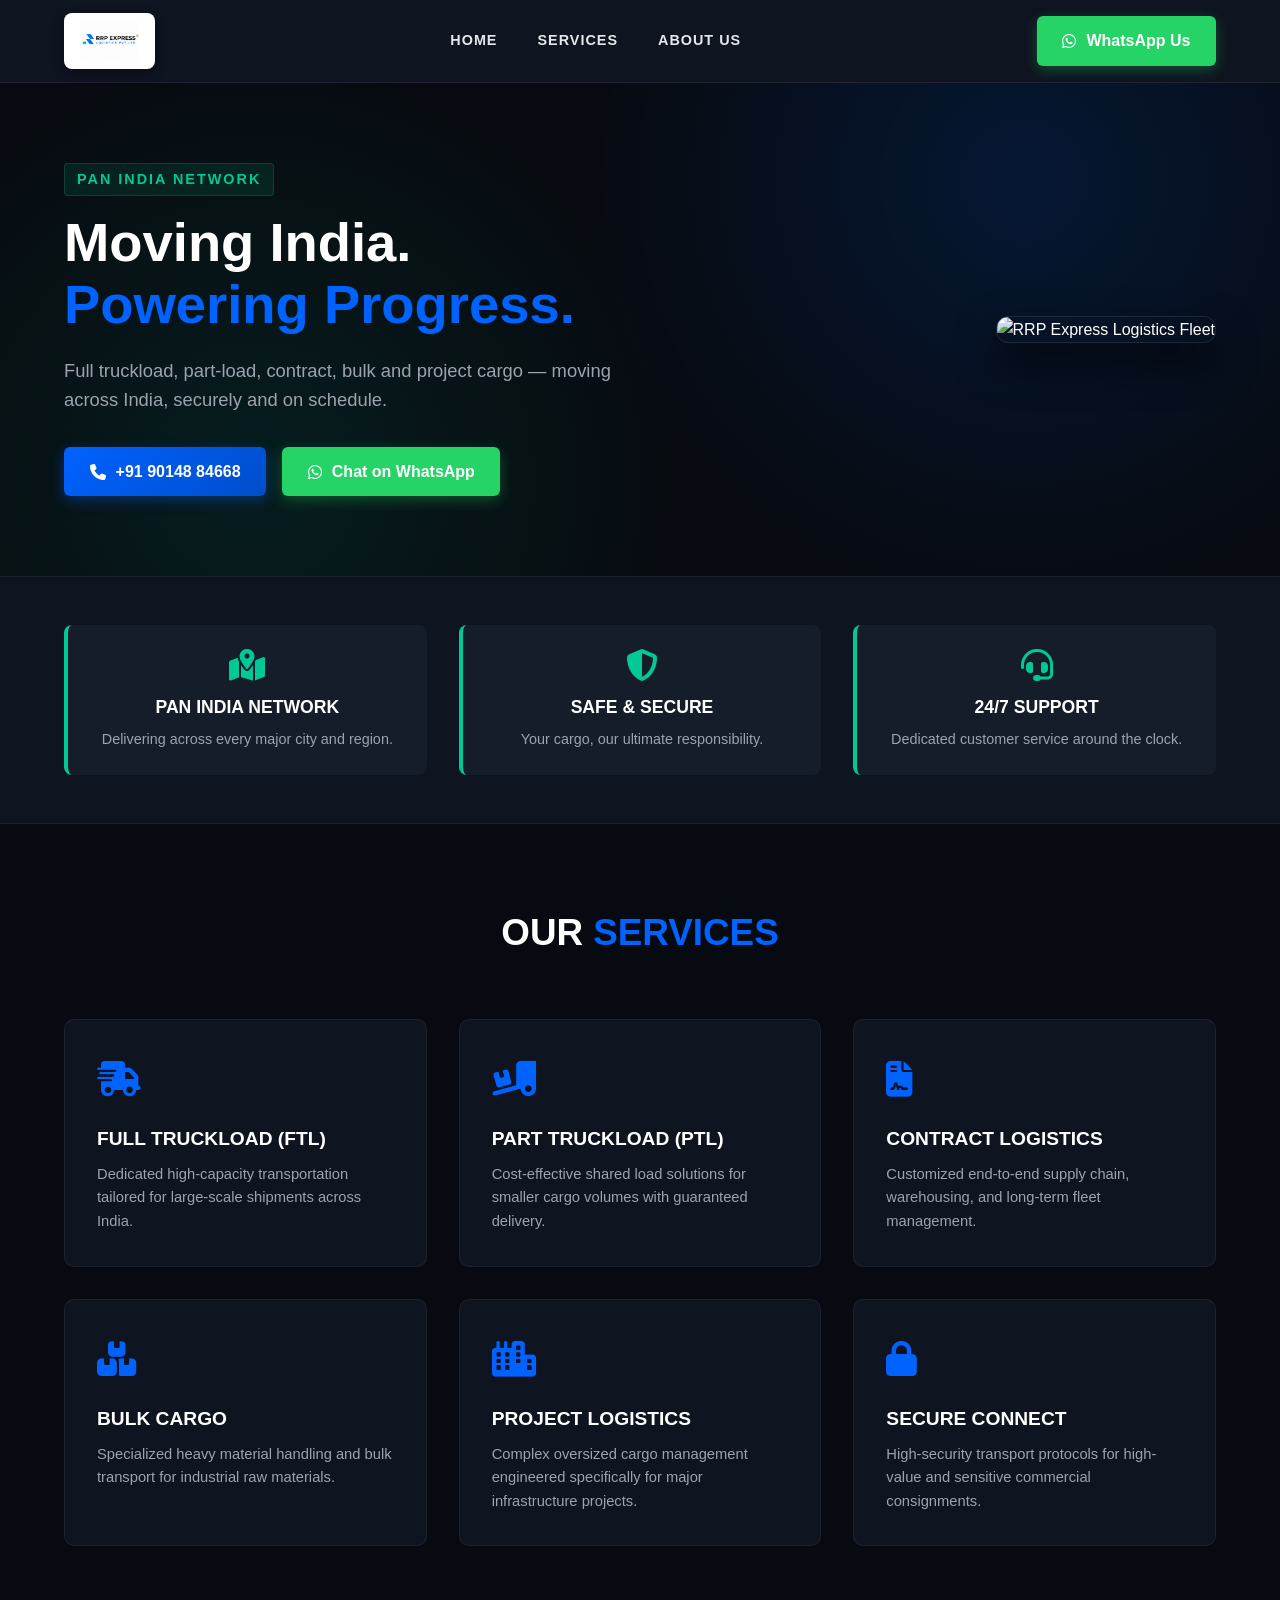
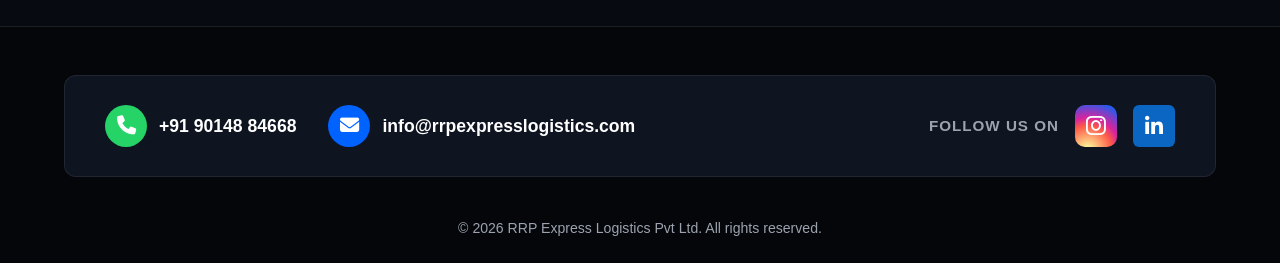
==== index.html @ 71b14141 "Update index.html" ====
<!DOCTYPE html>
<html lang="en">
<head>
    <meta charset="UTF-8">
    <meta name="viewport" content="width=device-width, initial-scale=1.0">
    <title>RRP Express Logistics Pvt Ltd | Moving India. Powering Progress.</title>
    <link rel="stylesheet" href="https://cdnjs.cloudflare.com/ajax/libs/font-awesome/6.4.0/css/all.min.css">
    <style>
        /* Premium Logo & Brand Colors */
        :root {
            --brand-blue: #0062FF;
            --brand-cyan: #00C896;
            --brand-green: #25D366;
            --bg-dark: #070A10;
            --bg-surface: #0E1420;
            --bg-card: #151D2A;
            --text-light: #FFFFFF;
            --text-muted: #9CA3AF;
            --font-main: 'Segoe UI', Roboto, Helvetica, Arial, sans-serif;
        }

        * {
            margin: 0;
            padding: 0;
            box-sizing: border-box;
        }

        body {
            font-family: var(--font-main);
            background-color: var(--bg-dark);
            color: var(--text-light);
            line-height: 1.6;
        }

        a {
            text-decoration: none;
            color: inherit;
        }

        /* Header Navigation */
        header {
            background-color: var(--bg-surface);
            border-bottom: 1px solid rgba(255, 255, 255, 0.08);
            padding: 0.8rem 5%;
            position: sticky;
            top: 0;
            z-index: 1000;
            display: flex;
            justify-content: space-between;
            align-items: center;
        }

        /* Seamless Badge Container for Logo */
        .logo-badge {
            background: #FFFFFF;
            padding: 6px 16px;
            border-radius: 8px;
            display: flex;
            align-items: center;
            box-shadow: 0 4px 12px rgba(0, 0, 0, 0.3);
        }

        .logo-badge img {
            height: 44px;
            width: auto;
            object-fit: contain;
            display: block;
        }

        .nav-links {
            display: flex;
            gap: 2.5rem;
        }

        .nav-links a {
            font-weight: 700;
            text-transform: uppercase;
            letter-spacing: 1px;
            font-size: 0.9rem;
            color: #E5E7EB;
            transition: color 0.3s;
        }

        .nav-links a:hover {
            color: var(--brand-cyan);
        }

        /* Hero Section */
        .hero {
            padding: 5rem 5%;
            display: flex;
            align-items: center;
            justify-content: space-between;
            background: radial-gradient(circle at 80% 20%, rgba(0, 98, 255, 0.15), transparent 40%),
                        radial-gradient(circle at 20% 80%, rgba(0, 200, 150, 0.1), transparent 40%),
                        var(--bg-dark);
        }

        .hero-content {
            max-width: 560px;
        }

        .tagline {
            color: var(--brand-cyan);
            font-weight: 800;
            letter-spacing: 2px;
            text-transform: uppercase;
            font-size: 0.9rem;
            margin-bottom: 1rem;
            display: inline-block;
            background: rgba(0, 200, 150, 0.1);
            padding: 4px 12px;
            border-radius: 4px;
            border: 1px solid rgba(0, 200, 150, 0.2);
        }

        .hero-content h1 {
            font-size: 3.4rem;
            line-height: 1.15;
            margin-bottom: 1.2rem;
            font-weight: 800;
        }

        .hero-content h1 span {
            color: var(--brand-blue);
        }

        .hero-content p {
            color: var(--text-muted);
            font-size: 1.15rem;
            margin-bottom: 2rem;
        }

        .hero-cta-group {
            display: flex;
            gap: 1rem;
            flex-wrap: wrap;
        }

        /* Buttons */
        .btn-call {
            background: linear-gradient(135deg, var(--brand-blue), #004ECB);
            color: #FFFFFF;
            padding: 0.75rem 1.6rem;
            border-radius: 6px;
            font-weight: 700;
            display: inline-flex;
            align-items: center;
            gap: 10px;
            transition: all 0.3s ease;
            box-shadow: 0 4px 14px rgba(0, 98, 255, 0.35);
        }

        .btn-call:hover {
            transform: translateY(-2px);
            box-shadow: 0 6px 20px rgba(0, 98, 255, 0.5);
        }

        .btn-whatsapp {
            background: #25D366;
            color: #FFFFFF;
            padding: 0.75rem 1.6rem;
            border-radius: 6px;
            font-weight: 700;
            display: inline-flex;
            align-items: center;
            gap: 10px;
            transition: all 0.3s ease;
            box-shadow: 0 4px 14px rgba(37, 211, 102, 0.3);
        }

        .btn-whatsapp:hover {
            background: #1DA851;
            transform: translateY(-2px);
        }

        .hero-image {
            max-width: 48%;
            height: auto;
            border-radius: 12px;
            box-shadow: 0 20px 40px rgba(0, 0, 0, 0.7);
            border: 1px solid rgba(255, 255, 255, 0.1);
        }

        /* Features Banner */
        .features {
            padding: 3rem 5%;
            background-color: var(--bg-surface);
            display: grid;
            grid-template-columns: repeat(auto-fit, minmax(240px, 1fr));
            gap: 2rem;
            border-top: 1px solid rgba(255, 255, 255, 0.05);
            border-bottom: 1px solid rgba(255, 255, 255, 0.05);
        }

        .feature-item {
            text-align: center;
            padding: 1.5rem;
            background: var(--bg-card);
            border-radius: 8px;
            border-left: 4px solid var(--brand-cyan);
        }

        .feature-item i {
            font-size: 2rem;
            color: var(--brand-cyan);
            margin-bottom: 0.75rem;
        }

        .feature-item h4 {
            color: #FFFFFF;
            font-size: 1.1rem;
            margin-bottom: 0.4rem;
        }

        .feature-item p {
            color: var(--text-muted);
            font-size: 0.9rem;
        }

        /* Services Grid */
        .services {
            padding: 5rem 5%;
            background-color: var(--bg-dark);
        }

        .section-header {
            text-align: center;
            margin-bottom: 3.5rem;
        }

        .section-header h2 {
            font-size: 2.3rem;
            color: #FFFFFF;
            text-transform: uppercase;
        }

        .section-header h2 span {
            color: var(--brand-blue);
        }

        .services-grid {
            display: grid;
            grid-template-columns: repeat(auto-fit, minmax(280px, 1fr));
            gap: 2rem;
        }

        .service-card {
            background-color: var(--bg-surface);
            padding: 2rem;
            border-radius: 10px;
            border: 1px solid rgba(255, 255, 255, 0.06);
            transition: all 0.3s ease;
        }

        .service-card:hover {
            transform: translateY(-5px);
            border-color: var(--brand-blue);
            box-shadow: 0 10px 25px rgba(0, 0, 0, 0.5);
        }

        .service-icon {
            font-size: 2.2rem;
            color: var(--brand-blue);
            margin-bottom: 1rem;
        }

        .service-card h3 {
            font-size: 1.2rem;
            margin-bottom: 0.5rem;
            color: #FFFFFF;
        }

        .service-card p {
            color: var(--text-muted);
            font-size: 0.92rem;
        }

        /* Real Brand Color Contacts & Footer Bar */
        footer {
            background-color: #04060A;
            padding: 3rem 5% 1.5rem;
            border-top: 1px solid rgba(255, 255, 255, 0.1);
        }

        .footer-banner {
            display: flex;
            justify-content: space-between;
            align-items: center;
            flex-wrap: wrap;
            gap: 2rem;
            background: var(--bg-surface);
            padding: 1.8rem 2.5rem;
            border-radius: 12px;
            border: 1px solid rgba(255, 255, 255, 0.08);
            margin-bottom: 2.5rem;
        }

        .contact-group {
            display: flex;
            align-items: center;
            gap: 2rem;
            flex-wrap: wrap;
        }

        .contact-item {
            display: flex;
            align-items: center;
            gap: 12px;
            font-size: 1.1rem;
            font-weight: 600;
        }

        /* Real Icon Styles */
        .icon-circle-phone {
            width: 42px;
            height: 42px;
            border-radius: 50%;
            background: #25D366;
            color: #FFFFFF;
            display: flex;
            align-items: center;
            justify-content: center;
            font-size: 1.2rem;
        }

        .icon-circle-mail {
            width: 42px;
            height: 42px;
            border-radius: 50%;
            background: #0062FF;
            color: #FFFFFF;
            display: flex;
            align-items: center;
            justify-content: center;
            font-size: 1.2rem;
        }

        .social-group {
            display: flex;
            align-items: center;
            gap: 1rem;
        }

        .social-label {
            font-size: 0.95rem;
            font-weight: 800;
            letter-spacing: 1px;
            color: var(--text-muted);
            text-transform: uppercase;
        }

        /* Authentic Real Brand Icons */
        .icon-insta {
            width: 42px;
            height: 42px;
            border-radius: 10px;
            background: radial-gradient(circle at 30% 107%, #fdf497 0%, #fdf497 5%, #fd5949 45%, #d6249f 60%, #285AEB 90%);
            color: #FFFFFF;
            display: flex;
            align-items: center;
            justify-content: center;
            font-size: 1.4rem;
            transition: transform 0.3s;
        }

        .icon-linkedin {
            width: 42px;
            height: 42px;
            border-radius: 6px;
            background: #0A66C2;
            color: #FFFFFF;
            display: flex;
            align-items: center;
            justify-content: center;
            font-size: 1.3rem;
            transition: transform 0.3s;
        }

        .icon-insta:hover, .icon-linkedin:hover {
            transform: translateY(-3px);
        }

        .copyright {
            text-align: center;
            color: var(--text-muted);
            font-size: 0.88rem;
        }

        /* Mobile Layout */
        @media (max-width: 850px) {
            .hero {
                flex-direction: column;
                text-align: center;
            }
            .hero-image {
                max-width: 100%;
                margin-top: 2.5rem;
            }
            .hero-cta-group {
                justify-content: center;
            }
            .footer-banner {
                flex-direction: column;
                text-align: center;
                gap: 1.5rem;
            }
            .contact-group {
                flex-direction: column;
                gap: 1rem;
            }
            .nav-links {
                display: none;
            }
        }
    </style>
</head>
<body>

    <header>
        <a href="#" class="logo-badge">
            <img src="rrpexpresslogo.jpeg" alt="RRP Express Logistics Pvt Ltd">
        </a>
        <nav class="nav-links">
            <a href="#home">Home</a>
            <a href="#services">Services</a>
            <a href="#about">About Us</a>
        </nav>
        <a href="https://wa.me/919014884668" target="_blank" class="btn-whatsapp">
            <i class="fa-brands fa-whatsapp"></i> WhatsApp Us
        </a>
    </header>

    <section id="home" class="hero">
        <div class="hero-content">
            <span class="tagline">PAN INDIA NETWORK</span>
            <h1>Moving India.<br><span>Powering Progress.</span></h1>
            <p>Full truckload, part-load, contract, bulk and project cargo — moving across India, securely and on schedule.</p>
            <div class="hero-cta-group">
                <a href="tel:+919014884668" class="btn-call"><i class="fa-solid fa-phone"></i> +91 90148 84668</a>
                <a href="https://wa.me/919014884668" target="_blank" class="btn-whatsapp"><i class="fa-brands fa-whatsapp"></i> Chat on WhatsApp</a>
            </div>
        </div>
        <img src="https://images.unsplash.com/photo-1519003722824-194d4455a60c?ixlib=rb-4.0.3&auto=format&fit=crop&w=800&q=80" alt="RRP Express Logistics Fleet" class="hero-image">
    </section>

    <section class="features">
        <div class="feature-item">
            <i class="fa-solid fa-map-location-dot"></i>
            <h4>PAN INDIA NETWORK</h4>
            <p>Delivering across every major city and region.</p>
        </div>
        <div class="feature-item">
            <i class="fa-solid fa-shield-halved"></i>
            <h4>SAFE & SECURE</h4>
            <p>Your cargo, our ultimate responsibility.</p>
        </div>
        <div class="feature-item">
            <i class="fa-solid fa-headset"></i>
            <h4>24/7 SUPPORT</h4>
            <p>Dedicated customer service around the clock.</p>
        </div>
    </section>

    <section id="services" class="services">
        <div class="section-header">
            <h2>Our <span>Services</span></h2>
        </div>
        <div class="services-grid">
            <div class="service-card">
                <div class="service-icon"><i class="fa-solid fa-truck-fast"></i></div>
                <h3>FULL TRUCKLOAD (FTL)</h3>
                <p>Dedicated high-capacity transportation tailored for large-scale shipments across India.</p>
            </div>
            <div class="service-card">
                <div class="service-icon"><i class="fa-solid fa-truck-ramp-box"></i></div>
                <h3>PART TRUCKLOAD (PTL)</h3>
                <p>Cost-effective shared load solutions for smaller cargo volumes with guaranteed delivery.</p>
            </div>
            <div class="service-card">
                <div class="service-icon"><i class="fa-solid fa-file-contract"></i></div>
                <h3>CONTRACT LOGISTICS</h3>
                <p>Customized end-to-end supply chain, warehousing, and long-term fleet management.</p>
            </div>
            <div class="service-card">
                <div class="service-icon"><i class="fa-solid fa-boxes-stacked"></i></div>
                <h3>BULK CARGO</h3>
                <p>Specialized heavy material handling and bulk transport for industrial raw materials.</p>
            </div>
            <div class="service-card">
                <div class="service-icon"><i class="fa-solid fa-city"></i></div>
                <h3>PROJECT LOGISTICS</h3>
                <p>Complex oversized cargo management engineered specifically for major infrastructure projects.</p>
            </div>
            <div class="service-card">
                <div class="service-icon"><i class="fa-solid fa-lock"></i></div>
                <h3>SECURE CONNECT</h3>
                <p>High-security transport protocols for high-value and sensitive commercial consignments.</p>
            </div>
        </div>
    </section>

    <footer>
        <div class="footer-banner">
            <div class="contact-group">
                <a href="tel:+919014884668" class="contact-item">
                    <div class="icon-circle-phone"><i class="fa-solid fa-phone"></i></div>
                    <span>+91 90148 84668</span>
                </a>
                <a href="mailto:info@rrpexpresslogistics.com" class="contact-item">
                    <div class="icon-circle-mail"><i class="fa-solid fa-envelope"></i></div>
                    <span>info@rrpexpresslogistics.com</span>
                </a>
            </div>

            <div class="social-group">
                <span class="social-label">Follow Us On</span>
                <a href="#" target="_blank" class="icon-insta" title="Instagram">
                    <i class="fa-brands fa-instagram"></i>
                </a>
                <a href="#" target="_blank" class="icon-linkedin" title="LinkedIn">
                    <i class="fa-brands fa-linkedin-in"></i>
                </a>
            </div>
        </div>

        <p class="copyright">© 2026 RRP Express Logistics Pvt Ltd. All rights reserved.</p>
    </footer>

</body>
</html>
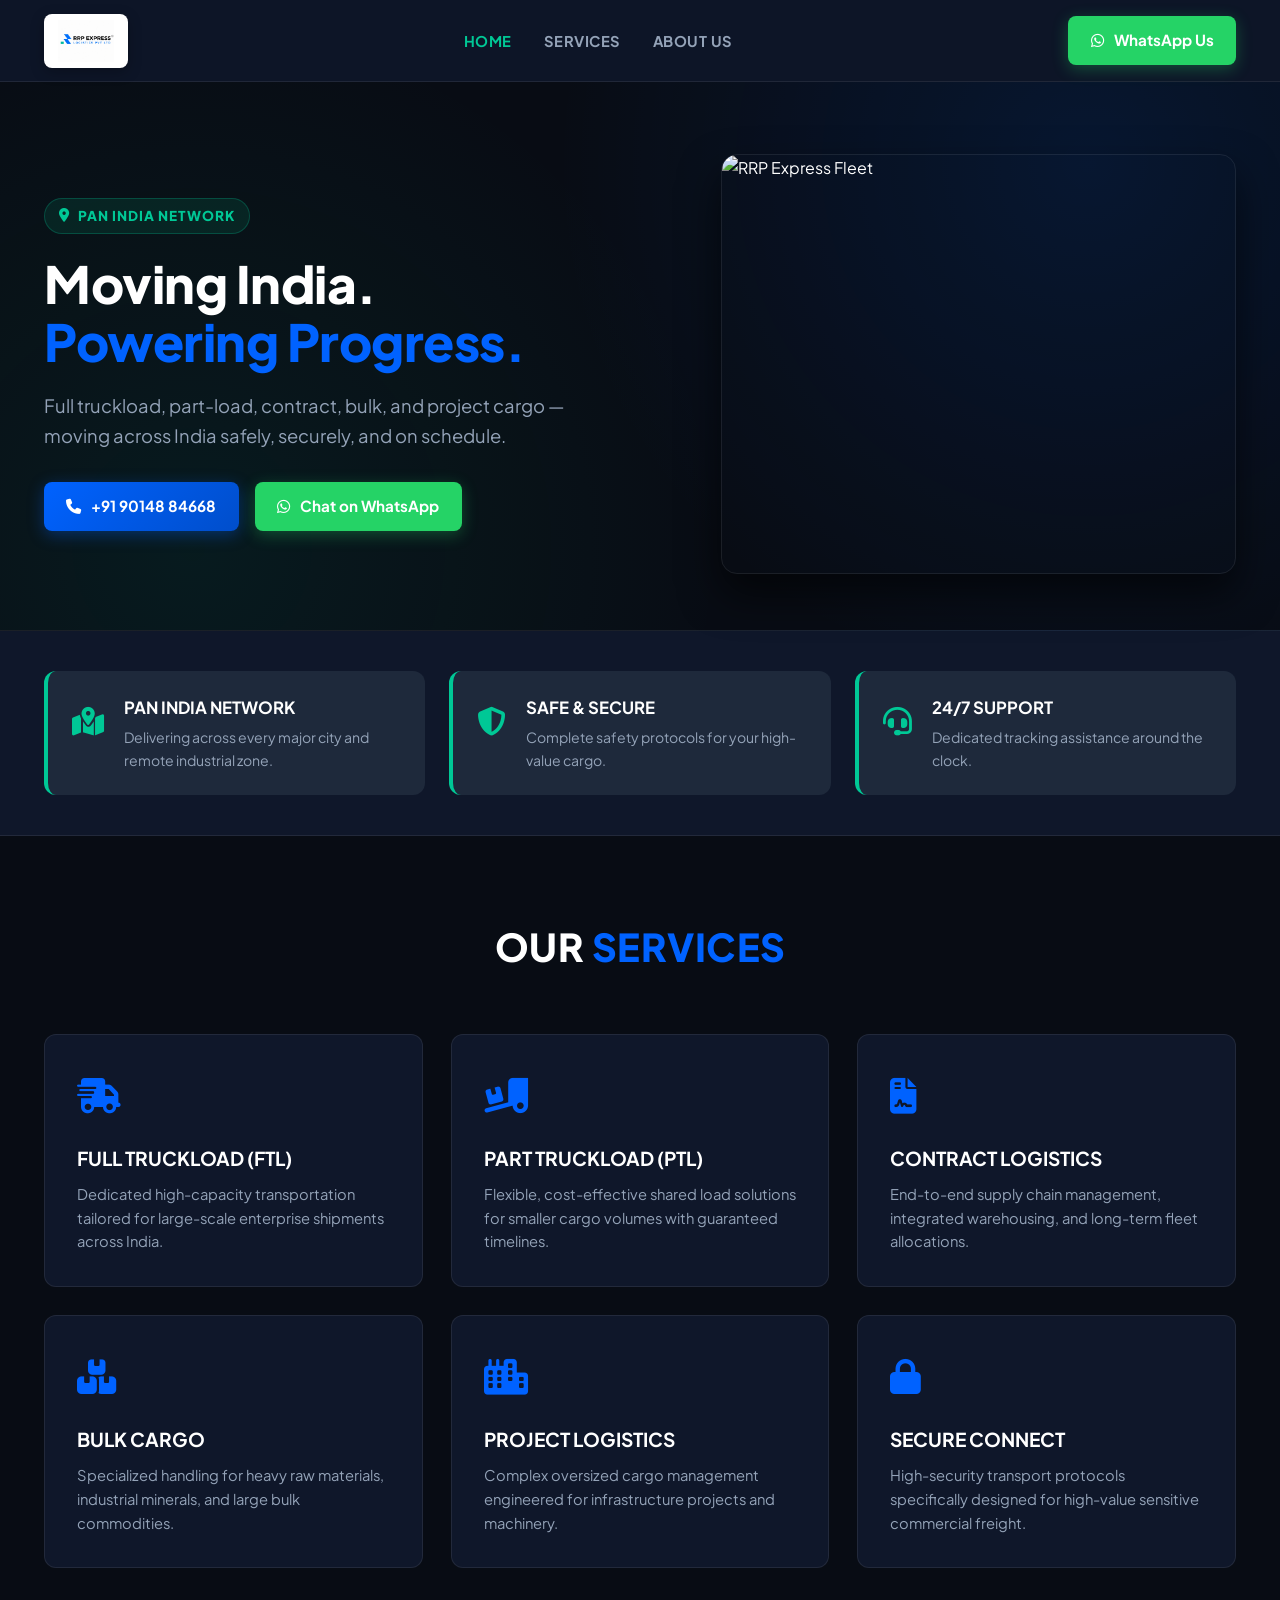
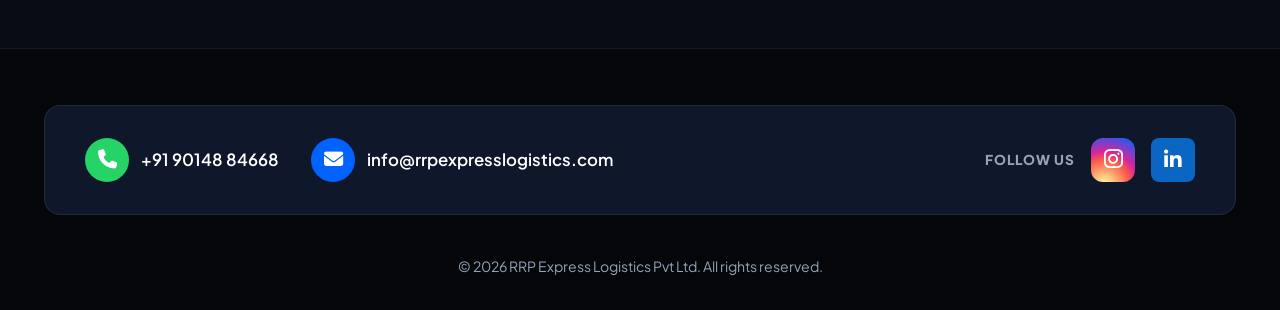
==== commit 0d387211: "Update index.html" ====
--- a/index.html
+++ b/index.html
@@ -3,33 +3,56 @@
 <head>
     <meta charset="UTF-8">
     <meta name="viewport" content="width=device-width, initial-scale=1.0">
-    <title>RRP Express Logistics Pvt Ltd | Moving India. Powering Progress.</title>
+    <title>RRP Express Logistics Pvt Ltd | Pan India Logistics</title>
+
+    <link rel="preconnect" href="https://fonts.googleapis.com">
+    <link rel="preconnect" href="https://fonts.gstatic.com" crossorigin>
+    <link href="https://fonts.googleapis.com/css2?family=Plus+Jakarta+Sans:wght@400;500;600;700;800&display=swap" rel="stylesheet">
     <link rel="stylesheet" href="https://cdnjs.cloudflare.com/ajax/libs/font-awesome/6.4.0/css/all.min.css">
+
     <style>
-        /* Premium Logo & Brand Colors */
+        /* Color Palette & CSS Variables */
         :root {
             --brand-blue: #0062FF;
+            --brand-blue-dark: #004ECB;
             --brand-cyan: #00C896;
             --brand-green: #25D366;
-            --bg-dark: #070A10;
-            --bg-surface: #0E1420;
-            --bg-card: #151D2A;
-            --text-light: #FFFFFF;
-            --text-muted: #9CA3AF;
-            --font-main: 'Segoe UI', Roboto, Helvetica, Arial, sans-serif;
-        }
-
-        * {
+            
+            --bg-dark: #080C14;
+            --bg-surface: #0F172A;
+            --bg-card: #1E293B;
+            --bg-card-hover: #26354A;
+            
+            --text-main: #FFFFFF;
+            --text-muted: #94A3B8;
+            --text-dark: #0F172A;
+            
+            --border-color: rgba(255, 255, 255, 0.08);
+            --max-width: 1240px;
+            --radius-sm: 8px;
+            --radius-md: 12px;
+            --radius-lg: 16px;
+            --transition: all 0.25s ease-in-out;
+        }
+
+        /* Reset & Global Box Model */
+        *, *::before, *::after {
             margin: 0;
             padding: 0;
             box-sizing: border-box;
         }
 
+        html {
+            scroll-behavior: smooth;
+        }
+
         body {
-            font-family: var(--font-main);
+            font-family: 'Plus Jakarta Sans', -apple-system, BlinkMacSystemFont, Segoe UI, Roboto, sans-serif;
             background-color: var(--bg-dark);
-            color: var(--text-light);
+            color: var(--text-main);
             line-height: 1.6;
+            overflow-x: hidden;
+            -webkit-font-smoothing: antialiased;
         }
 
         a {
@@ -37,202 +60,266 @@
             color: inherit;
         }
 
+        img {
+            max-width: 100%;
+            height: auto;
+            display: block;
+        }
+
+        .container {
+            width: 100%;
+            max-width: var(--max-width);
+            margin: 0 auto;
+            padding: 0 1.5rem;
+        }
+
         /* Header Navigation */
-        header {
-            background-color: var(--bg-surface);
-            border-bottom: 1px solid rgba(255, 255, 255, 0.08);
-            padding: 0.8rem 5%;
+        .site-header {
             position: sticky;
             top: 0;
             z-index: 1000;
-            display: flex;
+            background-color: rgba(15, 23, 42, 0.92);
+            backdrop-filter: blur(12px);
+            -webkit-backdrop-filter: blur(12px);
+            border-bottom: 1px solid var(--border-color);
+            padding: 0.85rem 0;
+        }
+
+        .header-inner {
+            display: flex;
+            align-items: center;
             justify-content: space-between;
-            align-items: center;
-        }
-
-        /* Seamless Badge Container for Logo */
+            gap: 1.5rem;
+        }
+
+        /* Logo Badge Alignment */
         .logo-badge {
             background: #FFFFFF;
-            padding: 6px 16px;
-            border-radius: 8px;
-            display: flex;
-            align-items: center;
-            box-shadow: 0 4px 12px rgba(0, 0, 0, 0.3);
+            padding: 6px 14px;
+            border-radius: var(--radius-sm);
+            display: inline-flex;
+            align-items: center;
+            box-shadow: 0 4px 14px rgba(0, 0, 0, 0.25);
+            transition: var(--transition);
         }
 
         .logo-badge img {
-            height: 44px;
+            height: 42px;
             width: auto;
             object-fit: contain;
-            display: block;
-        }
-
-        .nav-links {
-            display: flex;
-            gap: 2.5rem;
-        }
-
-        .nav-links a {
+        }
+
+        /* Desktop Menu */
+        .nav-menu {
+            display: flex;
+            align-items: center;
+            gap: 2rem;
+            list-style: none;
+        }
+
+        .nav-link {
+            font-size: 0.92rem;
             font-weight: 700;
             text-transform: uppercase;
-            letter-spacing: 1px;
-            font-size: 0.9rem;
-            color: #E5E7EB;
-            transition: color 0.3s;
-        }
-
-        .nav-links a:hover {
+            letter-spacing: 0.5px;
+            color: var(--text-muted);
+            transition: var(--transition);
+        }
+
+        .nav-link:hover, .nav-link.active {
             color: var(--brand-cyan);
         }
 
-        /* Hero Section */
-        .hero {
-            padding: 5rem 5%;
-            display: flex;
-            align-items: center;
-            justify-content: space-between;
-            background: radial-gradient(circle at 80% 20%, rgba(0, 98, 255, 0.15), transparent 40%),
-                        radial-gradient(circle at 20% 80%, rgba(0, 200, 150, 0.1), transparent 40%),
-                        var(--bg-dark);
-        }
-
-        .hero-content {
-            max-width: 560px;
-        }
-
-        .tagline {
-            color: var(--brand-cyan);
-            font-weight: 800;
-            letter-spacing: 2px;
-            text-transform: uppercase;
-            font-size: 0.9rem;
-            margin-bottom: 1rem;
-            display: inline-block;
-            background: rgba(0, 200, 150, 0.1);
-            padding: 4px 12px;
-            border-radius: 4px;
-            border: 1px solid rgba(0, 200, 150, 0.2);
-        }
-
-        .hero-content h1 {
-            font-size: 3.4rem;
-            line-height: 1.15;
-            margin-bottom: 1.2rem;
-            font-weight: 800;
-        }
-
-        .hero-content h1 span {
-            color: var(--brand-blue);
-        }
-
-        .hero-content p {
-            color: var(--text-muted);
-            font-size: 1.15rem;
-            margin-bottom: 2rem;
-        }
-
-        .hero-cta-group {
-            display: flex;
+        .header-actions {
+            display: flex;
+            align-items: center;
             gap: 1rem;
-            flex-wrap: wrap;
-        }
-
-        /* Buttons */
+        }
+
+        /* Responsive Mobile Toggle Button */
+        .menu-toggle {
+            display: none;
+            background: transparent;
+            border: none;
+            color: var(--text-main);
+            font-size: 1.5rem;
+            cursor: pointer;
+            padding: 0.25rem;
+        }
+
+        /* Buttons Style */
+        .btn {
+            display: inline-flex;
+            align-items: center;
+            justify-content: center;
+            gap: 10px;
+            padding: 0.75rem 1.4rem;
+            font-size: 0.95rem;
+            font-weight: 700;
+            border-radius: var(--radius-sm);
+            transition: var(--transition);
+            cursor: pointer;
+            white-space: nowrap;
+        }
+
         .btn-call {
-            background: linear-gradient(135deg, var(--brand-blue), #004ECB);
+            background: linear-gradient(135deg, var(--brand-blue), var(--brand-blue-dark));
             color: #FFFFFF;
-            padding: 0.75rem 1.6rem;
-            border-radius: 6px;
-            font-weight: 700;
-            display: inline-flex;
-            align-items: center;
-            gap: 10px;
-            transition: all 0.3s ease;
-            box-shadow: 0 4px 14px rgba(0, 98, 255, 0.35);
+            box-shadow: 0 4px 16px rgba(0, 98, 255, 0.35);
         }
 
         .btn-call:hover {
             transform: translateY(-2px);
-            box-shadow: 0 6px 20px rgba(0, 98, 255, 0.5);
+            box-shadow: 0 6px 22px rgba(0, 98, 255, 0.5);
         }
 
         .btn-whatsapp {
-            background: #25D366;
+            background: var(--brand-green);
             color: #FFFFFF;
-            padding: 0.75rem 1.6rem;
-            border-radius: 6px;
-            font-weight: 700;
-            display: inline-flex;
-            align-items: center;
-            gap: 10px;
-            transition: all 0.3s ease;
-            box-shadow: 0 4px 14px rgba(37, 211, 102, 0.3);
+            box-shadow: 0 4px 16px rgba(37, 211, 102, 0.3);
         }
 
         .btn-whatsapp:hover {
             background: #1DA851;
             transform: translateY(-2px);
-        }
-
-        .hero-image {
-            max-width: 48%;
-            height: auto;
-            border-radius: 12px;
-            box-shadow: 0 20px 40px rgba(0, 0, 0, 0.7);
-            border: 1px solid rgba(255, 255, 255, 0.1);
-        }
-
-        /* Features Banner */
+            box-shadow: 0 6px 22px rgba(37, 211, 102, 0.45);
+        }
+
+        /* Hero Section */
+        .hero {
+            padding: 4.5rem 0 3.5rem;
+            background: radial-gradient(circle at 85% 15%, rgba(0, 98, 255, 0.12), transparent 45%),
+                        radial-gradient(circle at 15% 85%, rgba(0, 200, 150, 0.08), transparent 45%),
+                        var(--bg-dark);
+            border-bottom: 1px solid var(--border-color);
+        }
+
+        .hero-grid {
+            display: grid;
+            grid-template-columns: 1.1fr 0.9fr;
+            gap: 3rem;
+            align-items: center;
+        }
+
+        .hero-tagline {
+            display: inline-flex;
+            align-items: center;
+            gap: 8px;
+            color: var(--brand-cyan);
+            background: rgba(0, 200, 150, 0.1);
+            border: 1px solid rgba(0, 200, 150, 0.25);
+            padding: 6px 14px;
+            border-radius: 50px;
+            font-size: 0.85rem;
+            font-weight: 800;
+            letter-spacing: 1px;
+            text-transform: uppercase;
+            margin-bottom: 1.25rem;
+        }
+
+        .hero-title {
+            font-size: clamp(2.2rem, 4vw, 3.5rem);
+            font-weight: 800;
+            line-height: 1.15;
+            margin-bottom: 1.25rem;
+            letter-spacing: -0.5px;
+        }
+
+        .hero-title span {
+            color: var(--brand-blue);
+        }
+
+        .hero-description {
+            font-size: clamp(1rem, 1.8vw, 1.15rem);
+            color: var(--text-muted);
+            margin-bottom: 2rem;
+            max-width: 540px;
+        }
+
+        .hero-cta {
+            display: flex;
+            align-items: center;
+            gap: 1rem;
+            flex-wrap: wrap;
+        }
+
+        .hero-image-wrapper {
+            position: relative;
+        }
+
+        .hero-image-wrapper img {
+            width: 100%;
+            height: 420px;
+            object-fit: cover;
+            border-radius: var(--radius-lg);
+            border: 1px solid var(--border-color);
+            box-shadow: 0 20px 40px rgba(0, 0, 0, 0.6);
+        }
+
+        /* Key Features Bar */
         .features {
-            padding: 3rem 5%;
+            padding: 2.5rem 0;
             background-color: var(--bg-surface);
+            border-bottom: 1px solid var(--border-color);
+        }
+
+        .features-grid {
             display: grid;
-            grid-template-columns: repeat(auto-fit, minmax(240px, 1fr));
-            gap: 2rem;
-            border-top: 1px solid rgba(255, 255, 255, 0.05);
-            border-bottom: 1px solid rgba(255, 255, 255, 0.05);
-        }
-
-        .feature-item {
-            text-align: center;
+            grid-template-columns: repeat(3, 1fr);
+            gap: 1.5rem;
+        }
+
+        .feature-card {
+            background-color: var(--bg-card);
             padding: 1.5rem;
-            background: var(--bg-card);
-            border-radius: 8px;
+            border-radius: var(--radius-md);
             border-left: 4px solid var(--brand-cyan);
-        }
-
-        .feature-item i {
-            font-size: 2rem;
+            display: flex;
+            align-items: flex-start;
+            gap: 1.25rem;
+            transition: var(--transition);
+        }
+
+        .feature-card:hover {
+            transform: translateY(-3px);
+            background-color: var(--bg-card-hover);
+        }
+
+        .feature-icon {
+            font-size: 1.8rem;
             color: var(--brand-cyan);
-            margin-bottom: 0.75rem;
-        }
-
-        .feature-item h4 {
-            color: #FFFFFF;
-            font-size: 1.1rem;
-            margin-bottom: 0.4rem;
-        }
-
-        .feature-item p {
+            flex-shrink: 0;
+            margin-top: 2px;
+        }
+
+        .feature-info h4 {
+            font-size: 1.05rem;
+            font-weight: 700;
+            margin-bottom: 0.25rem;
+        }
+
+        .feature-info p {
+            font-size: 0.88rem;
             color: var(--text-muted);
-            font-size: 0.9rem;
-        }
-
-        /* Services Grid */
+        }
+
+        /* Services Grid Section */
         .services {
-            padding: 5rem 5%;
+            padding: 5rem 0;
             background-color: var(--bg-dark);
         }
 
         .section-header {
             text-align: center;
-            margin-bottom: 3.5rem;
+            max-width: 650px;
+            margin: 0 auto 3.5rem;
         }
 
         .section-header h2 {
-            font-size: 2.3rem;
-            color: #FFFFFF;
+            font-size: clamp(1.8rem, 3vw, 2.4rem);
+            font-weight: 800;
             text-transform: uppercase;
+            letter-spacing: 0.5px;
         }
 
         .section-header h2 span {
@@ -241,59 +328,62 @@
 
         .services-grid {
             display: grid;
-            grid-template-columns: repeat(auto-fit, minmax(280px, 1fr));
-            gap: 2rem;
+            grid-template-columns: repeat(3, 1fr);
+            gap: 1.75rem;
         }
 
         .service-card {
             background-color: var(--bg-surface);
             padding: 2rem;
-            border-radius: 10px;
-            border: 1px solid rgba(255, 255, 255, 0.06);
-            transition: all 0.3s ease;
+            border-radius: var(--radius-md);
+            border: 1px solid var(--border-color);
+            transition: var(--transition);
+            display: flex;
+            flex-direction: column;
         }
 
         .service-card:hover {
-            transform: translateY(-5px);
+            transform: translateY(-6px);
             border-color: var(--brand-blue);
-            box-shadow: 0 10px 25px rgba(0, 0, 0, 0.5);
+            box-shadow: 0 12px 30px rgba(0, 0, 0, 0.4);
         }
 
         .service-icon {
             font-size: 2.2rem;
             color: var(--brand-blue);
-            margin-bottom: 1rem;
+            margin-bottom: 1.25rem;
         }
 
         .service-card h3 {
             font-size: 1.2rem;
-            margin-bottom: 0.5rem;
-            color: #FFFFFF;
+            font-weight: 700;
+            margin-bottom: 0.6rem;
         }
 
         .service-card p {
+            font-size: 0.92rem;
             color: var(--text-muted);
-            font-size: 0.92rem;
-        }
-
-        /* Real Brand Color Contacts & Footer Bar */
-        footer {
+            line-height: 1.6;
+        }
+
+        /* Footer & Contact Section */
+        .site-footer {
             background-color: #04060A;
-            padding: 3rem 5% 1.5rem;
-            border-top: 1px solid rgba(255, 255, 255, 0.1);
+            padding: 3.5rem 0 2rem;
+            border-top: 1px solid var(--border-color);
         }
 
         .footer-banner {
-            display: flex;
+            background-color: var(--bg-surface);
+            border: 1px solid var(--border-color);
+            padding: 2rem 2.5rem;
+            border-radius: var(--radius-lg);
+            display: flex;
+            align-items: center;
             justify-content: space-between;
-            align-items: center;
+            gap: 2rem;
+            margin-bottom: 2.5rem;
             flex-wrap: wrap;
-            gap: 2rem;
-            background: var(--bg-surface);
-            padding: 1.8rem 2.5rem;
-            border-radius: 12px;
-            border: 1px solid rgba(255, 255, 255, 0.08);
-            margin-bottom: 2.5rem;
         }
 
         .contact-group {
@@ -307,33 +397,40 @@
             display: flex;
             align-items: center;
             gap: 12px;
-            font-size: 1.1rem;
             font-weight: 600;
-        }
-
-        /* Real Icon Styles */
-        .icon-circle-phone {
-            width: 42px;
-            height: 42px;
+            font-size: 1.05rem;
+            transition: var(--transition);
+        }
+
+        .contact-item:hover {
+            color: var(--brand-cyan);
+        }
+
+        /* Real Brand Colors for Contact Badges */
+        .icon-badge-phone {
+            width: 44px;
+            height: 44px;
             border-radius: 50%;
-            background: #25D366;
+            background: var(--brand-green);
             color: #FFFFFF;
             display: flex;
             align-items: center;
             justify-content: center;
             font-size: 1.2rem;
-        }
-
-        .icon-circle-mail {
-            width: 42px;
-            height: 42px;
+            flex-shrink: 0;
+        }
+
+        .icon-badge-mail {
+            width: 44px;
+            height: 44px;
             border-radius: 50%;
-            background: #0062FF;
+            background: var(--brand-blue);
             color: #FFFFFF;
             display: flex;
             align-items: center;
             justify-content: center;
             font-size: 1.2rem;
+            flex-shrink: 0;
         }
 
         .social-group {
@@ -343,189 +440,313 @@
         }
 
         .social-label {
-            font-size: 0.95rem;
+            font-size: 0.85rem;
             font-weight: 800;
             letter-spacing: 1px;
             color: var(--text-muted);
             text-transform: uppercase;
         }
 
-        /* Authentic Real Brand Icons */
-        .icon-insta {
-            width: 42px;
-            height: 42px;
-            border-radius: 10px;
+        .social-link-insta {
+            width: 44px;
+            height: 44px;
+            border-radius: 12px;
             background: radial-gradient(circle at 30% 107%, #fdf497 0%, #fdf497 5%, #fd5949 45%, #d6249f 60%, #285AEB 90%);
             color: #FFFFFF;
             display: flex;
             align-items: center;
             justify-content: center;
-            font-size: 1.4rem;
-            transition: transform 0.3s;
-        }
-
-        .icon-linkedin {
-            width: 42px;
-            height: 42px;
-            border-radius: 6px;
+            font-size: 1.35rem;
+            transition: var(--transition);
+        }
+
+        .social-link-linkedin {
+            width: 44px;
+            height: 44px;
+            border-radius: 8px;
             background: #0A66C2;
             color: #FFFFFF;
             display: flex;
             align-items: center;
             justify-content: center;
-            font-size: 1.3rem;
-            transition: transform 0.3s;
-        }
-
-        .icon-insta:hover, .icon-linkedin:hover {
+            font-size: 1.25rem;
+            transition: var(--transition);
+        }
+
+        .social-link-insta:hover, .social-link-linkedin:hover {
             transform: translateY(-3px);
-        }
-
-        .copyright {
+            filter: brightness(1.1);
+        }
+
+        .copyright-text {
             text-align: center;
+            font-size: 0.88rem;
             color: var(--text-muted);
-            font-size: 0.88rem;
-        }
-
-        /* Mobile Layout */
-        @media (max-width: 850px) {
-            .hero {
-                flex-direction: column;
-                text-align: center;
-            }
-            .hero-image {
-                max-width: 100%;
-                margin-top: 2.5rem;
-            }
-            .hero-cta-group {
-                justify-content: center;
-            }
+        }
+
+        /* RESPONSIVE BREAKPOINTS (Tablets, Mobiles, & Laptops) */
+        
+        /* Laptop / Medium Screens (992px to 1199px) */
+        @media (max-width: 1199px) {
+            .services-grid {
+                grid-template-columns: repeat(2, 1fr);
+            }
+        }
+
+        /* Tablets (768px to 991px) */
+        @media (max-width: 991px) {
+            .hero-grid {
+                grid-template-columns: 1fr;
+                gap: 2.5rem;
+            }
+
+            .hero-image-wrapper img {
+                height: 350px;
+            }
+
+            .features-grid {
+                grid-template-columns: 1fr;
+            }
+
             .footer-banner {
                 flex-direction: column;
-                text-align: center;
-                gap: 1.5rem;
-            }
+                align-items: flex-start;
+                padding: 1.75rem;
+            }
+        }
+
+        /* Mobile Screens (Under 768px) */
+        @media (max-width: 767px) {
+            .site-header {
+                padding: 0.75rem 0;
+            }
+
+            .menu-toggle {
+                display: block;
+            }
+
+            .nav-menu {
+                position: fixed;
+                top: 65px;
+                left: 0;
+                width: 100%;
+                background-color: var(--bg-surface);
+                flex-direction: column;
+                align-items: flex-start;
+                padding: 1.5rem 2rem;
+                gap: 1.25rem;
+                border-bottom: 1px solid var(--border-color);
+                box-shadow: 0 10px 25px rgba(0, 0, 0, 0.5);
+                display: none;
+            }
+
+            .nav-menu.active {
+                display: flex;
+            }
+
+            .header-btn-text {
+                display: none;
+            }
+
+            .btn {
+                padding: 0.65rem 1.1rem;
+                font-size: 0.9rem;
+            }
+
+            .hero {
+                padding: 2.5rem 0;
+            }
+
+            .hero-cta {
+                width: 100%;
+            }
+
+            .hero-cta .btn {
+                width: 100%;
+            }
+
+            .services-grid {
+                grid-template-columns: 1fr;
+            }
+
             .contact-group {
                 flex-direction: column;
-                gap: 1rem;
-            }
-            .nav-links {
-                display: none;
+                align-items: flex-start;
+                gap: 1.25rem;
+            }
+
+            .social-group {
+                width: 100%;
+                justify-content: flex-start;
             }
         }
     </style>
 </head>
 <body>
 
-    <header>
-        <a href="#" class="logo-badge">
-            <img src="rrpexpresslogo.jpeg" alt="RRP Express Logistics Pvt Ltd">
-        </a>
-        <nav class="nav-links">
-            <a href="#home">Home</a>
-            <a href="#services">Services</a>
-            <a href="#about">About Us</a>
-        </nav>
-        <a href="https://wa.me/919014884668" target="_blank" class="btn-whatsapp">
-            <i class="fa-brands fa-whatsapp"></i> WhatsApp Us
-        </a>
-    </header>
-
-    <section id="home" class="hero">
-        <div class="hero-content">
-            <span class="tagline">PAN INDIA NETWORK</span>
-            <h1>Moving India.<br><span>Powering Progress.</span></h1>
-            <p>Full truckload, part-load, contract, bulk and project cargo — moving across India, securely and on schedule.</p>
-            <div class="hero-cta-group">
-                <a href="tel:+919014884668" class="btn-call"><i class="fa-solid fa-phone"></i> +91 90148 84668</a>
-                <a href="https://wa.me/919014884668" target="_blank" class="btn-whatsapp"><i class="fa-brands fa-whatsapp"></i> Chat on WhatsApp</a>
+    <header class="site-header">
+        <div class="container header-inner">
+            <a href="#" class="logo-badge">
+                <img src="rrpexpresslogo.jpeg" alt="RRP Express Logistics Pvt Ltd">
+            </a>
+
+            <ul class="nav-menu" id="navMenu">
+                <li><a href="#home" class="nav-link active">Home</a></li>
+                <li><a href="#services" class="nav-link">Services</a></li>
+                <li><a href="#about" class="nav-link">About Us</a></li>
+            </ul>
+
+            <div class="header-actions">
+                <a href="https://wa.me/919014884668" target="_blank" class="btn btn-whatsapp">
+                    <i class="fa-brands fa-whatsapp"></i>
+                    <span class="header-btn-text">WhatsApp Us</span>
+                </a>
+                <button class="menu-toggle" id="menuToggle" aria-label="Toggle navigation">
+                    <i class="fa-solid fa-bars"></i>
+                </button>
             </div>
         </div>
-        <img src="https://images.unsplash.com/photo-1519003722824-194d4455a60c?ixlib=rb-4.0.3&auto=format&fit=crop&w=800&q=80" alt="RRP Express Logistics Fleet" class="hero-image">
-    </section>
-
-    <section class="features">
-        <div class="feature-item">
-            <i class="fa-solid fa-map-location-dot"></i>
-            <h4>PAN INDIA NETWORK</h4>
-            <p>Delivering across every major city and region.</p>
+    </header>
+
+    <main>
+        <section id="home" class="hero">
+            <div class="container hero-grid">
+                <div class="hero-content">
+                    <span class="hero-tagline">
+                        <i class="fa-solid fa-location-dot"></i> Pan India Network
+                    </span>
+                    <h1 class="hero-title">
+                        Moving India.<br><span>Powering Progress.</span>
+                    </h1>
+                    <p class="hero-description">
+                        Full truckload, part-load, contract, bulk, and project cargo — moving across India safely, securely, and on schedule.
+                    </p>
+                    <div class="hero-cta">
+                        <a href="tel:+919014884668" class="btn btn-call">
+                            <i class="fa-solid fa-phone"></i> +91 90148 84668
+                        </a>
+                        <a href="https://wa.me/919014884668" target="_blank" class="btn btn-whatsapp">
+                            <i class="fa-brands fa-whatsapp"></i> Chat on WhatsApp
+                        </a>
+                    </div>
+                </div>
+                <div class="hero-image-wrapper">
+                    <img src="https://images.unsplash.com/photo-1519003722824-194d4455a60c?ixlib=rb-4.0.3&auto=format&fit=crop&w=1000&q=80" alt="RRP Express Fleet">
+                </div>
+            </div>
+        </section>
+
+        <section class="features">
+            <div class="container features-grid">
+                <div class="feature-card">
+                    <div class="feature-icon"><i class="fa-solid fa-map-location-dot"></i></div>
+                    <div class="feature-info">
+                        <h4>PAN INDIA NETWORK</h4>
+                        <p>Delivering across every major city and remote industrial zone.</p>
+                    </div>
+                </div>
+                <div class="feature-card">
+                    <div class="feature-icon"><i class="fa-solid fa-shield-halved"></i></div>
+                    <div class="feature-info">
+                        <h4>SAFE & SECURE</h4>
+                        <p>Complete safety protocols for your high-value cargo.</p>
+                    </div>
+                </div>
+                <div class="feature-card">
+                    <div class="feature-icon"><i class="fa-solid fa-headset"></i></div>
+                    <div class="feature-info">
+                        <h4>24/7 SUPPORT</h4>
+                        <p>Dedicated tracking assistance around the clock.</p>
+                    </div>
+                </div>
+            </div>
+        </section>
+
+        <section id="services" class="services">
+            <div class="container">
+                <div class="section-header">
+                    <h2>Our <span>Services</span></h2>
+                </div>
+                <div class="services-grid">
+                    <div class="service-card">
+                        <div class="service-icon"><i class="fa-solid fa-truck-fast"></i></div>
+                        <h3>FULL TRUCKLOAD (FTL)</h3>
+                        <p>Dedicated high-capacity transportation tailored for large-scale enterprise shipments across India.</p>
+                    </div>
+                    <div class="service-card">
+                        <div class="service-icon"><i class="fa-solid fa-truck-ramp-box"></i></div>
+                        <h3>PART TRUCKLOAD (PTL)</h3>
+                        <p>Flexible, cost-effective shared load solutions for smaller cargo volumes with guaranteed timelines.</p>
+                    </div>
+                    <div class="service-card">
+                        <div class="service-icon"><i class="fa-solid fa-file-contract"></i></div>
+                        <h3>CONTRACT LOGISTICS</h3>
+                        <p>End-to-end supply chain management, integrated warehousing, and long-term fleet allocations.</p>
+                    </div>
+                    <div class="service-card">
+                        <div class="service-icon"><i class="fa-solid fa-boxes-stacked"></i></div>
+                        <h3>BULK CARGO</h3>
+                        <p>Specialized handling for heavy raw materials, industrial minerals, and large bulk commodities.</p>
+                    </div>
+                    <div class="service-card">
+                        <div class="service-icon"><i class="fa-solid fa-city"></i></div>
+                        <h3>PROJECT LOGISTICS</h3>
+                        <p>Complex oversized cargo management engineered for infrastructure projects and machinery.</p>
+                    </div>
+                    <div class="service-card">
+                        <div class="service-icon"><i class="fa-solid fa-lock"></i></div>
+                        <h3>SECURE CONNECT</h3>
+                        <p>High-security transport protocols specifically designed for high-value sensitive commercial freight.</p>
+                    </div>
+                </div>
+            </div>
+        </section>
+    </main>
+
+    <footer class="site-footer">
+        <div class="container">
+            <div class="footer-banner">
+                <div class="contact-group">
+                    <a href="tel:+919014884668" class="contact-item">
+                        <div class="icon-badge-phone"><i class="fa-solid fa-phone"></i></div>
+                        <span>+91 90148 84668</span>
+                    </a>
+                    <a href="mailto:info@rrpexpresslogistics.com" class="contact-item">
+                        <div class="icon-badge-mail"><i class="fa-solid fa-envelope"></i></div>
+                        <span>info@rrpexpresslogistics.com</span>
+                    </a>
+                </div>
+
+                <div class="social-group">
+                    <span class="social-label">Follow Us</span>
+                    <a href="#" target="_blank" class="social-link-insta" title="Instagram">
+                        <i class="fa-brands fa-instagram"></i>
+                    </a>
+                    <a href="#" target="_blank" class="social-link-linkedin" title="LinkedIn">
+                        <i class="fa-brands fa-linkedin-in"></i>
+                    </a>
+                </div>
+            </div>
+
+            <p class="copyright-text">© 2026 RRP Express Logistics Pvt Ltd. All rights reserved.</p>
         </div>
-        <div class="feature-item">
-            <i class="fa-solid fa-shield-halved"></i>
-            <h4>SAFE & SECURE</h4>
-            <p>Your cargo, our ultimate responsibility.</p>
-        </div>
-        <div class="feature-item">
-            <i class="fa-solid fa-headset"></i>
-            <h4>24/7 SUPPORT</h4>
-            <p>Dedicated customer service around the clock.</p>
-        </div>
-    </section>
-
-    <section id="services" class="services">
-        <div class="section-header">
-            <h2>Our <span>Services</span></h2>
-        </div>
-        <div class="services-grid">
-            <div class="service-card">
-                <div class="service-icon"><i class="fa-solid fa-truck-fast"></i></div>
-                <h3>FULL TRUCKLOAD (FTL)</h3>
-                <p>Dedicated high-capacity transportation tailored for large-scale shipments across India.</p>
-            </div>
-            <div class="service-card">
-                <div class="service-icon"><i class="fa-solid fa-truck-ramp-box"></i></div>
-                <h3>PART TRUCKLOAD (PTL)</h3>
-                <p>Cost-effective shared load solutions for smaller cargo volumes with guaranteed delivery.</p>
-            </div>
-            <div class="service-card">
-                <div class="service-icon"><i class="fa-solid fa-file-contract"></i></div>
-                <h3>CONTRACT LOGISTICS</h3>
-                <p>Customized end-to-end supply chain, warehousing, and long-term fleet management.</p>
-            </div>
-            <div class="service-card">
-                <div class="service-icon"><i class="fa-solid fa-boxes-stacked"></i></div>
-                <h3>BULK CARGO</h3>
-                <p>Specialized heavy material handling and bulk transport for industrial raw materials.</p>
-            </div>
-            <div class="service-card">
-                <div class="service-icon"><i class="fa-solid fa-city"></i></div>
-                <h3>PROJECT LOGISTICS</h3>
-                <p>Complex oversized cargo management engineered specifically for major infrastructure projects.</p>
-            </div>
-            <div class="service-card">
-                <div class="service-icon"><i class="fa-solid fa-lock"></i></div>
-                <h3>SECURE CONNECT</h3>
-                <p>High-security transport protocols for high-value and sensitive commercial consignments.</p>
-            </div>
-        </div>
-    </section>
-
-    <footer>
-        <div class="footer-banner">
-            <div class="contact-group">
-                <a href="tel:+919014884668" class="contact-item">
-                    <div class="icon-circle-phone"><i class="fa-solid fa-phone"></i></div>
-                    <span>+91 90148 84668</span>
-                </a>
-                <a href="mailto:info@rrpexpresslogistics.com" class="contact-item">
-                    <div class="icon-circle-mail"><i class="fa-solid fa-envelope"></i></div>
-                    <span>info@rrpexpresslogistics.com</span>
-                </a>
-            </div>
-
-            <div class="social-group">
-                <span class="social-label">Follow Us On</span>
-                <a href="#" target="_blank" class="icon-insta" title="Instagram">
-                    <i class="fa-brands fa-instagram"></i>
-                </a>
-                <a href="#" target="_blank" class="icon-linkedin" title="LinkedIn">
-                    <i class="fa-brands fa-linkedin-in"></i>
-                </a>
-            </div>
-        </div>
-
-        <p class="copyright">© 2026 RRP Express Logistics Pvt Ltd. All rights reserved.</p>
     </footer>
 
+    <script>
+        const menuToggle = document.getElementById('menuToggle');
+        const navMenu = document.getElementById('navMenu');
+
+        menuToggle.addEventListener('click', () => {
+            navMenu.classList.toggle('active');
+            const icon = menuToggle.querySelector('i');
+            if (navMenu.classList.contains('active')) {
+                icon.classList.remove('fa-bars');
+                icon.classList.add('fa-xmark');
+            } else {
+                icon.classList.remove('fa-xmark');
+                icon.classList.add('fa-bars');
+            }
+        });
+    </script>
 </body>
 </html>
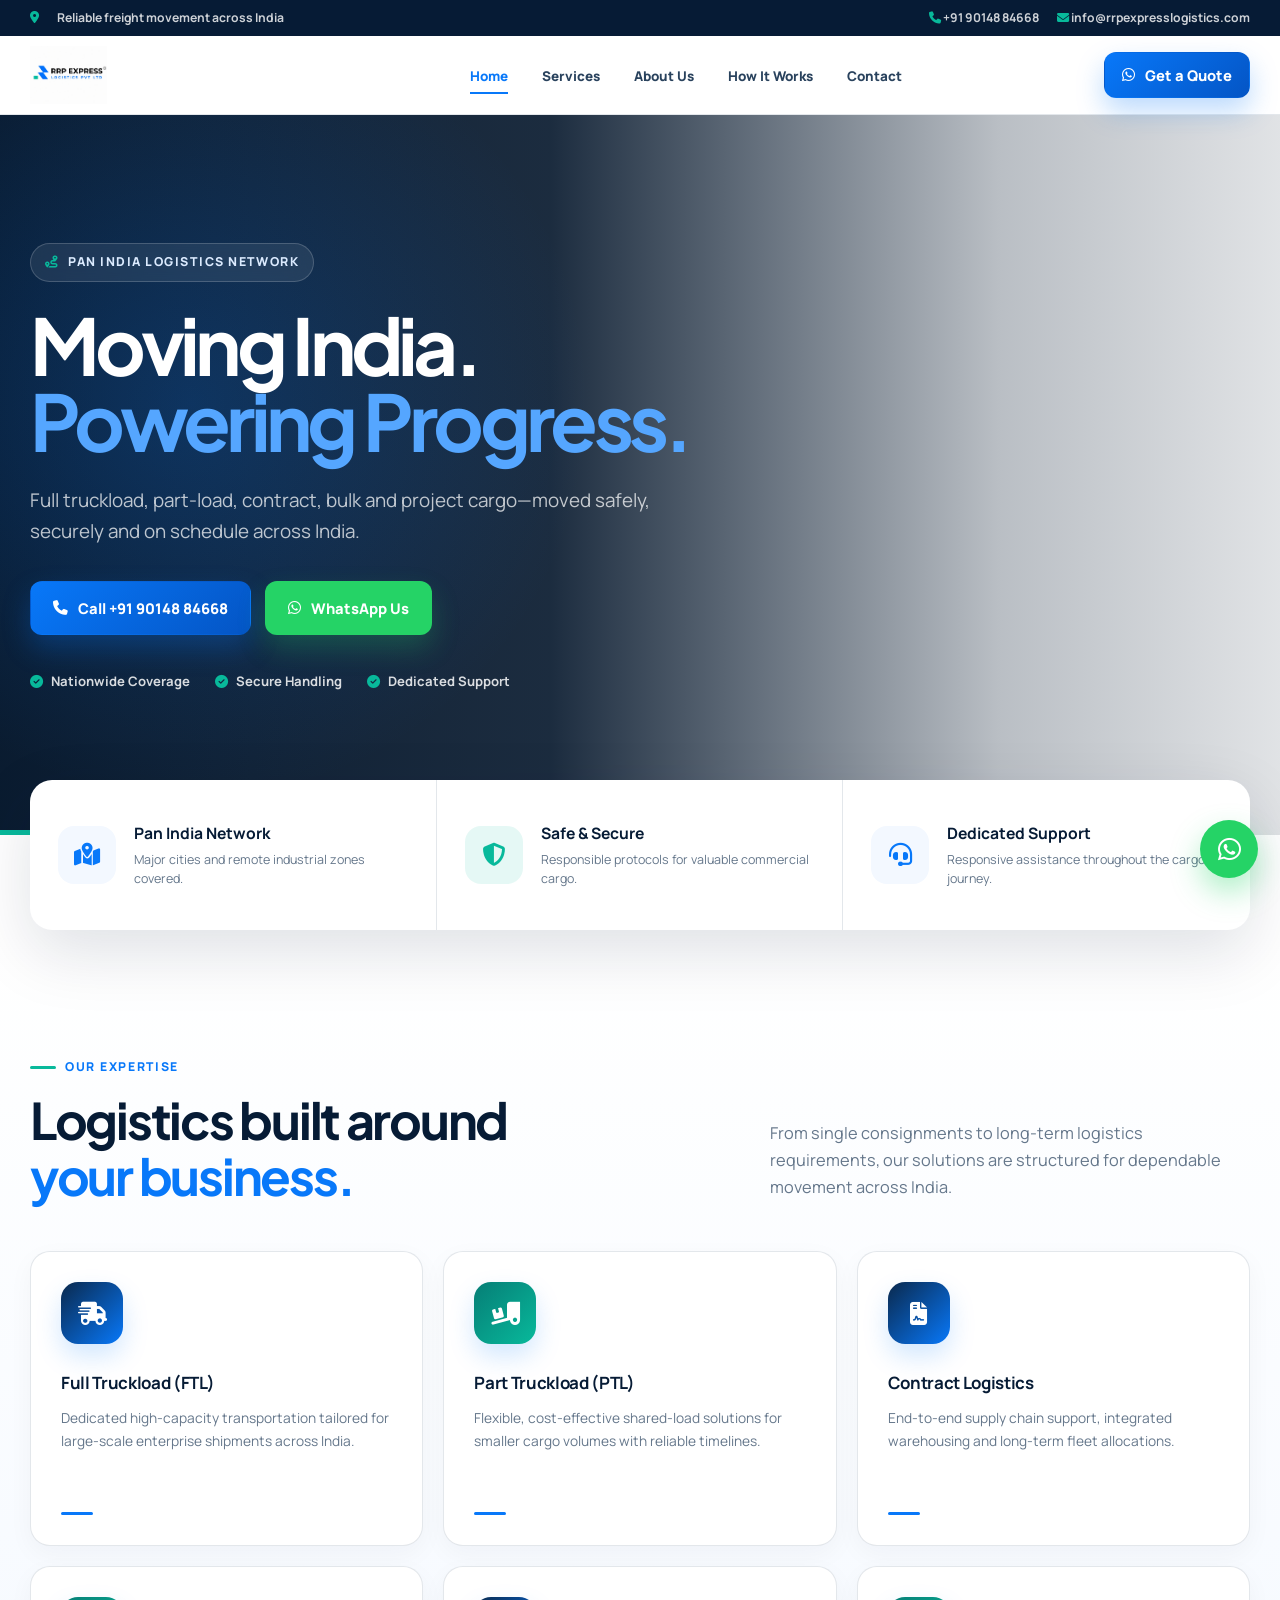
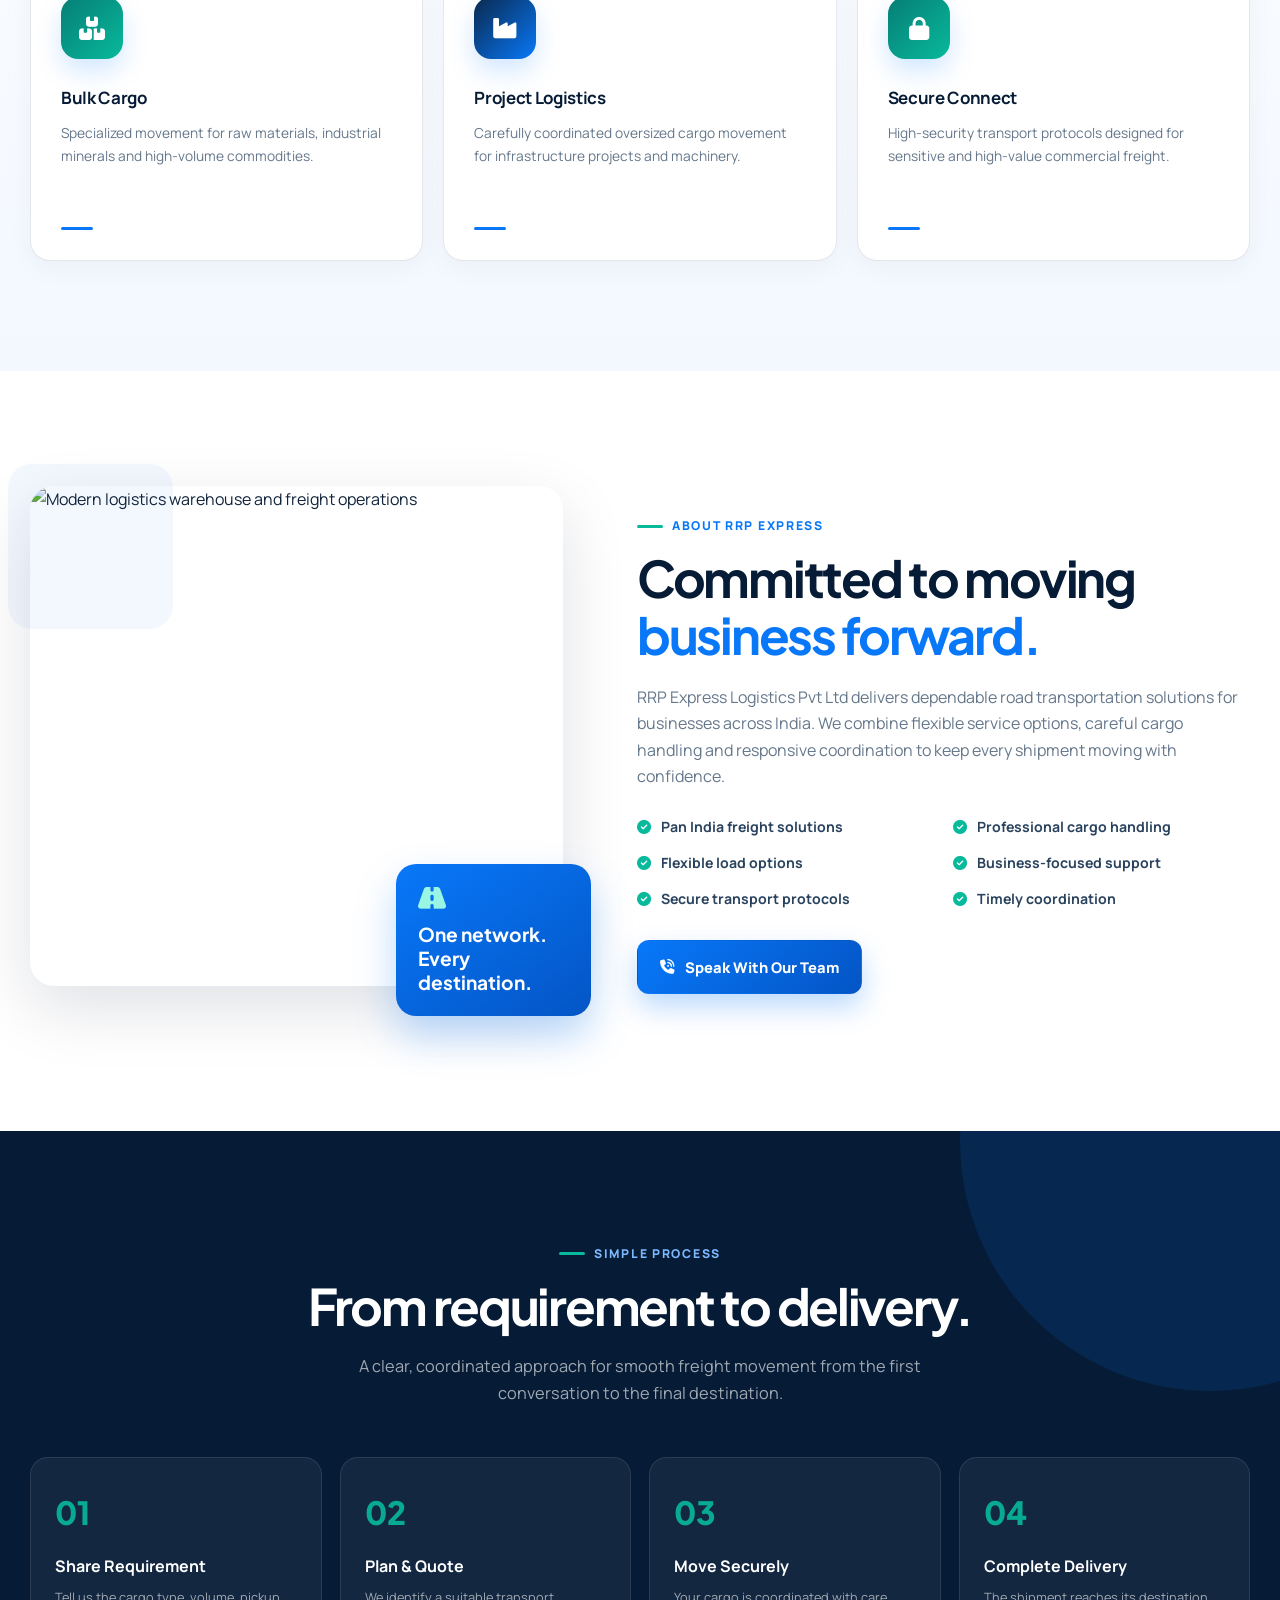
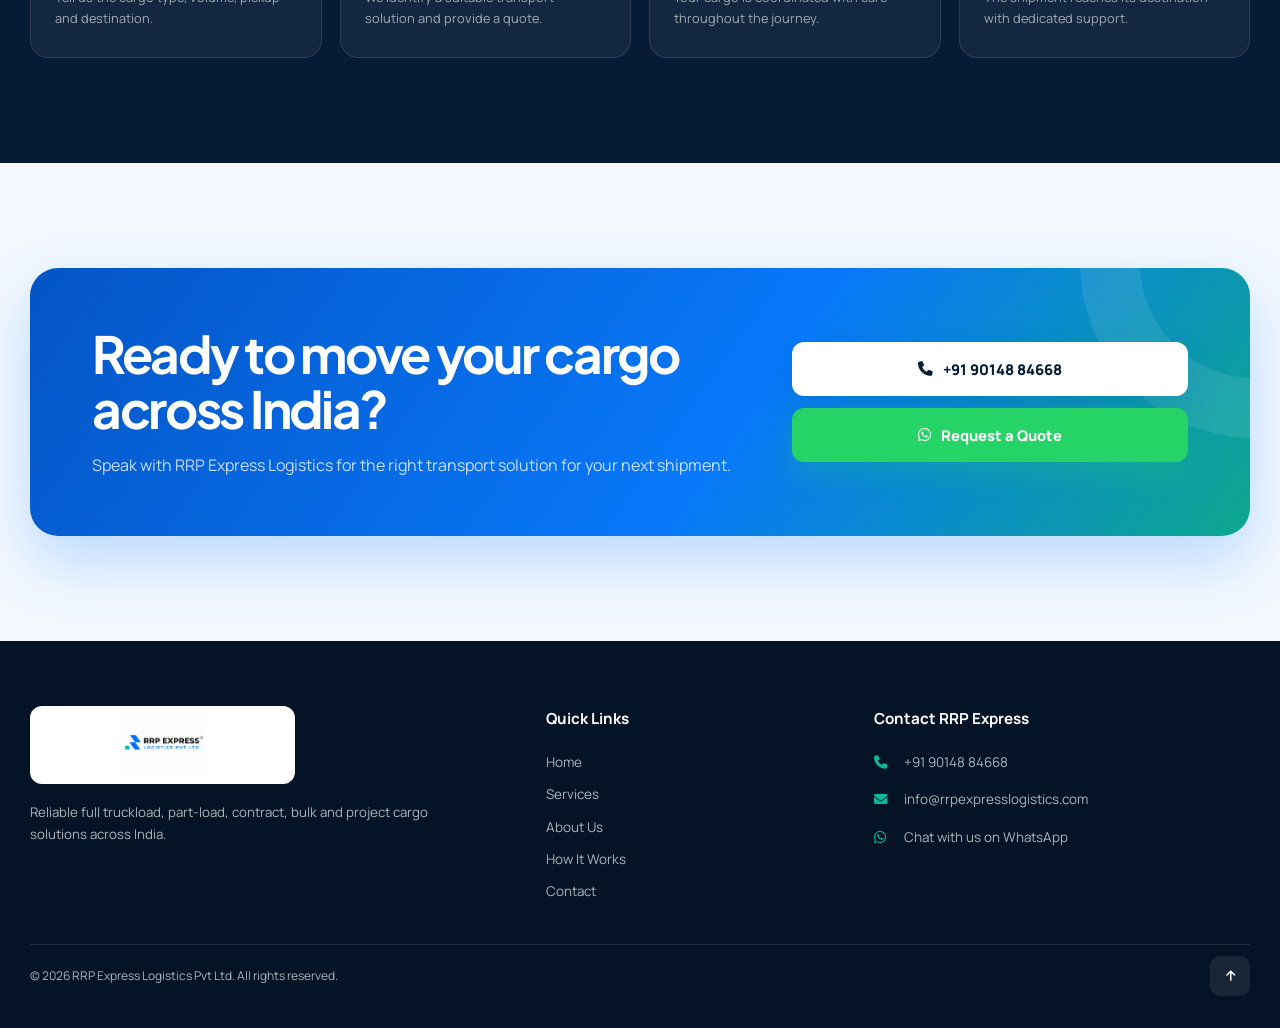
==== commit a206b23a: "Add files via upload" ====
--- a/index.html
+++ b/index.html
@@ -1,752 +1,642 @@
 <!DOCTYPE html>
 <html lang="en">
 <head>
-    <meta charset="UTF-8">
-    <meta name="viewport" content="width=device-width, initial-scale=1.0">
-    <title>RRP Express Logistics Pvt Ltd | Pan India Logistics</title>
-
-    <link rel="preconnect" href="https://fonts.googleapis.com">
-    <link rel="preconnect" href="https://fonts.gstatic.com" crossorigin>
-    <link href="https://fonts.googleapis.com/css2?family=Plus+Jakarta+Sans:wght@400;500;600;700;800&display=swap" rel="stylesheet">
-    <link rel="stylesheet" href="https://cdnjs.cloudflare.com/ajax/libs/font-awesome/6.4.0/css/all.min.css">
-
-    <style>
-        /* Color Palette & CSS Variables */
-        :root {
-            --brand-blue: #0062FF;
-            --brand-blue-dark: #004ECB;
-            --brand-cyan: #00C896;
-            --brand-green: #25D366;
-            
-            --bg-dark: #080C14;
-            --bg-surface: #0F172A;
-            --bg-card: #1E293B;
-            --bg-card-hover: #26354A;
-            
-            --text-main: #FFFFFF;
-            --text-muted: #94A3B8;
-            --text-dark: #0F172A;
-            
-            --border-color: rgba(255, 255, 255, 0.08);
-            --max-width: 1240px;
-            --radius-sm: 8px;
-            --radius-md: 12px;
-            --radius-lg: 16px;
-            --transition: all 0.25s ease-in-out;
-        }
-
-        /* Reset & Global Box Model */
-        *, *::before, *::after {
-            margin: 0;
-            padding: 0;
-            box-sizing: border-box;
-        }
-
-        html {
-            scroll-behavior: smooth;
-        }
-
-        body {
-            font-family: 'Plus Jakarta Sans', -apple-system, BlinkMacSystemFont, Segoe UI, Roboto, sans-serif;
-            background-color: var(--bg-dark);
-            color: var(--text-main);
-            line-height: 1.6;
-            overflow-x: hidden;
-            -webkit-font-smoothing: antialiased;
-        }
-
-        a {
-            text-decoration: none;
-            color: inherit;
-        }
-
-        img {
-            max-width: 100%;
-            height: auto;
-            display: block;
-        }
-
-        .container {
-            width: 100%;
-            max-width: var(--max-width);
-            margin: 0 auto;
-            padding: 0 1.5rem;
-        }
-
-        /* Header Navigation */
-        .site-header {
-            position: sticky;
-            top: 0;
-            z-index: 1000;
-            background-color: rgba(15, 23, 42, 0.92);
-            backdrop-filter: blur(12px);
-            -webkit-backdrop-filter: blur(12px);
-            border-bottom: 1px solid var(--border-color);
-            padding: 0.85rem 0;
-        }
-
-        .header-inner {
-            display: flex;
-            align-items: center;
-            justify-content: space-between;
-            gap: 1.5rem;
-        }
-
-        /* Logo Badge Alignment */
-        .logo-badge {
-            background: #FFFFFF;
-            padding: 6px 14px;
-            border-radius: var(--radius-sm);
-            display: inline-flex;
-            align-items: center;
-            box-shadow: 0 4px 14px rgba(0, 0, 0, 0.25);
-            transition: var(--transition);
-        }
-
-        .logo-badge img {
-            height: 42px;
-            width: auto;
-            object-fit: contain;
-        }
-
-        /* Desktop Menu */
-        .nav-menu {
-            display: flex;
-            align-items: center;
-            gap: 2rem;
-            list-style: none;
-        }
-
-        .nav-link {
-            font-size: 0.92rem;
-            font-weight: 700;
-            text-transform: uppercase;
-            letter-spacing: 0.5px;
-            color: var(--text-muted);
-            transition: var(--transition);
-        }
-
-        .nav-link:hover, .nav-link.active {
-            color: var(--brand-cyan);
-        }
-
-        .header-actions {
-            display: flex;
-            align-items: center;
-            gap: 1rem;
-        }
-
-        /* Responsive Mobile Toggle Button */
-        .menu-toggle {
-            display: none;
-            background: transparent;
-            border: none;
-            color: var(--text-main);
-            font-size: 1.5rem;
-            cursor: pointer;
-            padding: 0.25rem;
-        }
-
-        /* Buttons Style */
-        .btn {
-            display: inline-flex;
-            align-items: center;
-            justify-content: center;
-            gap: 10px;
-            padding: 0.75rem 1.4rem;
-            font-size: 0.95rem;
-            font-weight: 700;
-            border-radius: var(--radius-sm);
-            transition: var(--transition);
-            cursor: pointer;
-            white-space: nowrap;
-        }
-
-        .btn-call {
-            background: linear-gradient(135deg, var(--brand-blue), var(--brand-blue-dark));
-            color: #FFFFFF;
-            box-shadow: 0 4px 16px rgba(0, 98, 255, 0.35);
-        }
-
-        .btn-call:hover {
-            transform: translateY(-2px);
-            box-shadow: 0 6px 22px rgba(0, 98, 255, 0.5);
-        }
-
-        .btn-whatsapp {
-            background: var(--brand-green);
-            color: #FFFFFF;
-            box-shadow: 0 4px 16px rgba(37, 211, 102, 0.3);
-        }
-
-        .btn-whatsapp:hover {
-            background: #1DA851;
-            transform: translateY(-2px);
-            box-shadow: 0 6px 22px rgba(37, 211, 102, 0.45);
-        }
-
-        /* Hero Section */
-        .hero {
-            padding: 4.5rem 0 3.5rem;
-            background: radial-gradient(circle at 85% 15%, rgba(0, 98, 255, 0.12), transparent 45%),
-                        radial-gradient(circle at 15% 85%, rgba(0, 200, 150, 0.08), transparent 45%),
-                        var(--bg-dark);
-            border-bottom: 1px solid var(--border-color);
-        }
-
-        .hero-grid {
-            display: grid;
-            grid-template-columns: 1.1fr 0.9fr;
-            gap: 3rem;
-            align-items: center;
-        }
-
-        .hero-tagline {
-            display: inline-flex;
-            align-items: center;
-            gap: 8px;
-            color: var(--brand-cyan);
-            background: rgba(0, 200, 150, 0.1);
-            border: 1px solid rgba(0, 200, 150, 0.25);
-            padding: 6px 14px;
-            border-radius: 50px;
-            font-size: 0.85rem;
-            font-weight: 800;
-            letter-spacing: 1px;
-            text-transform: uppercase;
-            margin-bottom: 1.25rem;
-        }
-
-        .hero-title {
-            font-size: clamp(2.2rem, 4vw, 3.5rem);
-            font-weight: 800;
-            line-height: 1.15;
-            margin-bottom: 1.25rem;
-            letter-spacing: -0.5px;
-        }
-
-        .hero-title span {
-            color: var(--brand-blue);
-        }
-
-        .hero-description {
-            font-size: clamp(1rem, 1.8vw, 1.15rem);
-            color: var(--text-muted);
-            margin-bottom: 2rem;
-            max-width: 540px;
-        }
-
-        .hero-cta {
-            display: flex;
-            align-items: center;
-            gap: 1rem;
-            flex-wrap: wrap;
-        }
-
-        .hero-image-wrapper {
-            position: relative;
-        }
-
-        .hero-image-wrapper img {
-            width: 100%;
-            height: 420px;
-            object-fit: cover;
-            border-radius: var(--radius-lg);
-            border: 1px solid var(--border-color);
-            box-shadow: 0 20px 40px rgba(0, 0, 0, 0.6);
-        }
-
-        /* Key Features Bar */
-        .features {
-            padding: 2.5rem 0;
-            background-color: var(--bg-surface);
-            border-bottom: 1px solid var(--border-color);
-        }
-
-        .features-grid {
-            display: grid;
-            grid-template-columns: repeat(3, 1fr);
-            gap: 1.5rem;
-        }
-
-        .feature-card {
-            background-color: var(--bg-card);
-            padding: 1.5rem;
-            border-radius: var(--radius-md);
-            border-left: 4px solid var(--brand-cyan);
-            display: flex;
-            align-items: flex-start;
-            gap: 1.25rem;
-            transition: var(--transition);
-        }
-
-        .feature-card:hover {
-            transform: translateY(-3px);
-            background-color: var(--bg-card-hover);
-        }
-
-        .feature-icon {
-            font-size: 1.8rem;
-            color: var(--brand-cyan);
-            flex-shrink: 0;
-            margin-top: 2px;
-        }
-
-        .feature-info h4 {
-            font-size: 1.05rem;
-            font-weight: 700;
-            margin-bottom: 0.25rem;
-        }
-
-        .feature-info p {
-            font-size: 0.88rem;
-            color: var(--text-muted);
-        }
-
-        /* Services Grid Section */
-        .services {
-            padding: 5rem 0;
-            background-color: var(--bg-dark);
-        }
-
-        .section-header {
-            text-align: center;
-            max-width: 650px;
-            margin: 0 auto 3.5rem;
-        }
-
-        .section-header h2 {
-            font-size: clamp(1.8rem, 3vw, 2.4rem);
-            font-weight: 800;
-            text-transform: uppercase;
-            letter-spacing: 0.5px;
-        }
-
-        .section-header h2 span {
-            color: var(--brand-blue);
-        }
-
-        .services-grid {
-            display: grid;
-            grid-template-columns: repeat(3, 1fr);
-            gap: 1.75rem;
-        }
-
-        .service-card {
-            background-color: var(--bg-surface);
-            padding: 2rem;
-            border-radius: var(--radius-md);
-            border: 1px solid var(--border-color);
-            transition: var(--transition);
-            display: flex;
-            flex-direction: column;
-        }
-
-        .service-card:hover {
-            transform: translateY(-6px);
-            border-color: var(--brand-blue);
-            box-shadow: 0 12px 30px rgba(0, 0, 0, 0.4);
-        }
-
-        .service-icon {
-            font-size: 2.2rem;
-            color: var(--brand-blue);
-            margin-bottom: 1.25rem;
-        }
-
-        .service-card h3 {
-            font-size: 1.2rem;
-            font-weight: 700;
-            margin-bottom: 0.6rem;
-        }
-
-        .service-card p {
-            font-size: 0.92rem;
-            color: var(--text-muted);
-            line-height: 1.6;
-        }
-
-        /* Footer & Contact Section */
-        .site-footer {
-            background-color: #04060A;
-            padding: 3.5rem 0 2rem;
-            border-top: 1px solid var(--border-color);
-        }
-
-        .footer-banner {
-            background-color: var(--bg-surface);
-            border: 1px solid var(--border-color);
-            padding: 2rem 2.5rem;
-            border-radius: var(--radius-lg);
-            display: flex;
-            align-items: center;
-            justify-content: space-between;
-            gap: 2rem;
-            margin-bottom: 2.5rem;
-            flex-wrap: wrap;
-        }
-
-        .contact-group {
-            display: flex;
-            align-items: center;
-            gap: 2rem;
-            flex-wrap: wrap;
-        }
-
-        .contact-item {
-            display: flex;
-            align-items: center;
-            gap: 12px;
-            font-weight: 600;
-            font-size: 1.05rem;
-            transition: var(--transition);
-        }
-
-        .contact-item:hover {
-            color: var(--brand-cyan);
-        }
-
-        /* Real Brand Colors for Contact Badges */
-        .icon-badge-phone {
-            width: 44px;
-            height: 44px;
-            border-radius: 50%;
-            background: var(--brand-green);
-            color: #FFFFFF;
-            display: flex;
-            align-items: center;
-            justify-content: center;
-            font-size: 1.2rem;
-            flex-shrink: 0;
-        }
-
-        .icon-badge-mail {
-            width: 44px;
-            height: 44px;
-            border-radius: 50%;
-            background: var(--brand-blue);
-            color: #FFFFFF;
-            display: flex;
-            align-items: center;
-            justify-content: center;
-            font-size: 1.2rem;
-            flex-shrink: 0;
-        }
-
-        .social-group {
-            display: flex;
-            align-items: center;
-            gap: 1rem;
-        }
-
-        .social-label {
-            font-size: 0.85rem;
-            font-weight: 800;
-            letter-spacing: 1px;
-            color: var(--text-muted);
-            text-transform: uppercase;
-        }
-
-        .social-link-insta {
-            width: 44px;
-            height: 44px;
-            border-radius: 12px;
-            background: radial-gradient(circle at 30% 107%, #fdf497 0%, #fdf497 5%, #fd5949 45%, #d6249f 60%, #285AEB 90%);
-            color: #FFFFFF;
-            display: flex;
-            align-items: center;
-            justify-content: center;
-            font-size: 1.35rem;
-            transition: var(--transition);
-        }
-
-        .social-link-linkedin {
-            width: 44px;
-            height: 44px;
-            border-radius: 8px;
-            background: #0A66C2;
-            color: #FFFFFF;
-            display: flex;
-            align-items: center;
-            justify-content: center;
-            font-size: 1.25rem;
-            transition: var(--transition);
-        }
-
-        .social-link-insta:hover, .social-link-linkedin:hover {
-            transform: translateY(-3px);
-            filter: brightness(1.1);
-        }
-
-        .copyright-text {
-            text-align: center;
-            font-size: 0.88rem;
-            color: var(--text-muted);
-        }
-
-        /* RESPONSIVE BREAKPOINTS (Tablets, Mobiles, & Laptops) */
-        
-        /* Laptop / Medium Screens (992px to 1199px) */
-        @media (max-width: 1199px) {
-            .services-grid {
-                grid-template-columns: repeat(2, 1fr);
-            }
-        }
-
-        /* Tablets (768px to 991px) */
-        @media (max-width: 991px) {
-            .hero-grid {
-                grid-template-columns: 1fr;
-                gap: 2.5rem;
-            }
-
-            .hero-image-wrapper img {
-                height: 350px;
-            }
-
-            .features-grid {
-                grid-template-columns: 1fr;
-            }
-
-            .footer-banner {
-                flex-direction: column;
-                align-items: flex-start;
-                padding: 1.75rem;
-            }
-        }
-
-        /* Mobile Screens (Under 768px) */
-        @media (max-width: 767px) {
-            .site-header {
-                padding: 0.75rem 0;
-            }
-
-            .menu-toggle {
-                display: block;
-            }
-
-            .nav-menu {
-                position: fixed;
-                top: 65px;
-                left: 0;
-                width: 100%;
-                background-color: var(--bg-surface);
-                flex-direction: column;
-                align-items: flex-start;
-                padding: 1.5rem 2rem;
-                gap: 1.25rem;
-                border-bottom: 1px solid var(--border-color);
-                box-shadow: 0 10px 25px rgba(0, 0, 0, 0.5);
-                display: none;
-            }
-
-            .nav-menu.active {
-                display: flex;
-            }
-
-            .header-btn-text {
-                display: none;
-            }
-
-            .btn {
-                padding: 0.65rem 1.1rem;
-                font-size: 0.9rem;
-            }
-
-            .hero {
-                padding: 2.5rem 0;
-            }
-
-            .hero-cta {
-                width: 100%;
-            }
-
-            .hero-cta .btn {
-                width: 100%;
-            }
-
-            .services-grid {
-                grid-template-columns: 1fr;
-            }
-
-            .contact-group {
-                flex-direction: column;
-                align-items: flex-start;
-                gap: 1.25rem;
-            }
-
-            .social-group {
-                width: 100%;
-                justify-content: flex-start;
-            }
-        }
-    </style>
+  <meta charset="UTF-8">
+  <meta name="viewport" content="width=device-width, initial-scale=1.0">
+  <meta name="theme-color" content="#061b35">
+
+  <title>RRP Express Logistics Pvt Ltd | Pan India Logistics</title>
+  <meta name="description" content="RRP Express Logistics Pvt Ltd provides reliable pan-India full truckload, part truckload, contract logistics, bulk cargo and project logistics services.">
+  <meta name="keywords" content="RRP Express Logistics, pan India logistics, full truckload, FTL, part truckload, PTL, contract logistics, bulk cargo, project logistics, secure freight transport">
+  <meta name="author" content="RRP Express Logistics Pvt Ltd">
+
+  <link rel="preconnect" href="https://fonts.googleapis.com">
+  <link rel="preconnect" href="https://fonts.gstatic.com" crossorigin>
+  <link href="https://fonts.googleapis.com/css2?family=Manrope:wght@400;500;600;700;800&family=Plus+Jakarta+Sans:wght@600;700;800&display=swap" rel="stylesheet">
+  <link rel="stylesheet" href="https://cdnjs.cloudflare.com/ajax/libs/font-awesome/6.5.2/css/all.min.css">
+
+  <style>
+    :root {
+      --navy: #061b35;
+      --navy-2: #0a294d;
+      --blue: #0878f9;
+      --blue-dark: #0455c5;
+      --teal: #08b99b;
+      --green: #25d366;
+      --white: #ffffff;
+      --ice: #f3f8ff;
+      --soft: #e7f0fb;
+      --text: #10233b;
+      --muted: #65778b;
+      --line: rgba(8, 38, 72, .11);
+      --shadow: 0 22px 65px rgba(6, 27, 53, .13);
+      --shadow-soft: 0 12px 36px rgba(6, 27, 53, .08);
+      --radius: 24px;
+      --radius-sm: 14px;
+      --max: 1220px;
+      --ease: .3s ease;
+    }
+
+    *, *::before, *::after { box-sizing: border-box; margin: 0; padding: 0; }
+    html { scroll-behavior: smooth; scroll-padding-top: 90px; }
+    body {
+      font-family: "Manrope", Arial, sans-serif;
+      color: var(--text);
+      background: var(--white);
+      line-height: 1.65;
+      overflow-x: hidden;
+      -webkit-font-smoothing: antialiased;
+    }
+    body.menu-open { overflow: hidden; }
+    img { display: block; max-width: 100%; }
+    a { color: inherit; text-decoration: none; }
+    button { font: inherit; }
+    section { position: relative; }
+    .container { width: min(var(--max), calc(100% - 40px)); margin-inline: auto; }
+
+    .eyebrow {
+      display: inline-flex;
+      align-items: center;
+      gap: 9px;
+      color: var(--blue);
+      font-size: .76rem;
+      font-weight: 800;
+      letter-spacing: .14em;
+      text-transform: uppercase;
+      margin-bottom: 14px;
+    }
+    .eyebrow::before { content: ""; width: 26px; height: 3px; border-radius: 4px; background: var(--teal); }
+    .section-title {
+      font-family: "Plus Jakarta Sans", sans-serif;
+      color: var(--navy);
+      font-size: clamp(2rem, 4vw, 3.15rem);
+      line-height: 1.13;
+      letter-spacing: -.045em;
+    }
+    .section-title span { color: var(--blue); }
+    .section-copy { color: var(--muted); font-size: 1.02rem; max-width: 650px; margin-top: 18px; }
+
+    .btn {
+      min-height: 54px;
+      display: inline-flex;
+      justify-content: center;
+      align-items: center;
+      gap: 10px;
+      padding: 13px 22px;
+      border: 1px solid transparent;
+      border-radius: 12px;
+      font-size: .92rem;
+      font-weight: 800;
+      transition: transform var(--ease), box-shadow var(--ease), background var(--ease);
+    }
+    .btn:hover { transform: translateY(-3px); }
+    .btn-primary { color: var(--white); background: linear-gradient(135deg, var(--blue), var(--blue-dark)); box-shadow: 0 13px 28px rgba(8, 120, 249, .27); }
+    .btn-primary:hover { box-shadow: 0 17px 34px rgba(8, 120, 249, .38); }
+    .btn-whatsapp { color: var(--white); background: var(--green); box-shadow: 0 13px 28px rgba(37, 211, 102, .24); }
+    .btn-whatsapp:hover { background: #1fb858; box-shadow: 0 17px 34px rgba(37, 211, 102, .34); }
+    .btn-light { color: var(--navy); background: var(--white); box-shadow: var(--shadow-soft); }
+
+    /* Header */
+    .topbar { background: var(--navy); color: rgba(255,255,255,.8); font-size: .76rem; font-weight: 700; }
+    .topbar-inner { min-height: 36px; display: flex; align-items: center; justify-content: space-between; gap: 20px; }
+    .topbar-note, .topbar-contact { display: flex; align-items: center; gap: 18px; }
+    .topbar i { color: var(--teal); }
+    .topbar a:hover { color: var(--white); }
+
+    .site-header {
+      position: sticky;
+      top: 0;
+      z-index: 1000;
+      background: rgba(255,255,255,.94);
+      border-bottom: 1px solid var(--line);
+      backdrop-filter: blur(18px);
+      -webkit-backdrop-filter: blur(18px);
+    }
+    .nav { min-height: 78px; display: flex; align-items: center; justify-content: space-between; gap: 28px; }
+    .logo {
+      width: 238px;
+      height: 62px;
+      display: flex;
+      align-items: center;
+      justify-content: flex-start;
+      flex: 0 0 auto;
+      overflow: visible;
+      line-height: 0;
+    }
+    .logo img { width: 228px; height: 58px; object-fit: contain; object-position: left center; }
+    .nav-links { display: flex; align-items: center; gap: 34px; list-style: none; }
+    .nav-links a { position: relative; color: #29425d; font-size: .84rem; font-weight: 800; }
+    .nav-links a::after { content: ""; position: absolute; left: 0; bottom: -9px; width: 0; height: 2px; background: var(--blue); transition: width var(--ease); }
+    .nav-links a:hover, .nav-links a.active { color: var(--blue); }
+    .nav-links a:hover::after, .nav-links a.active::after { width: 100%; }
+    .nav-actions { display: flex; align-items: center; gap: 12px; }
+    .nav-actions .btn { min-height: 46px; padding: 10px 17px; }
+    .menu-toggle { display: none; width: 46px; height: 46px; border: 0; border-radius: 12px; background: var(--navy); color: white; cursor: pointer; }
+
+    /* Hero */
+    .hero {
+      min-height: 720px;
+      display: flex;
+      align-items: center;
+      color: var(--white);
+      background:
+        linear-gradient(90deg, rgba(5,23,44,.98) 0%, rgba(5,23,44,.91) 43%, rgba(5,23,44,.28) 78%, rgba(5,23,44,.12) 100%),
+        url("https://images.unsplash.com/photo-1519003722824-194d4455a60c?auto=format&fit=crop&w=2000&q=88") center/cover no-repeat;
+      isolation: isolate;
+    }
+    .hero::before {
+      content: "";
+      position: absolute;
+      inset: 0;
+      z-index: -1;
+      background: radial-gradient(circle at 15% 40%, rgba(8,120,249,.22), transparent 34%);
+    }
+    .hero::after {
+      content: "";
+      position: absolute;
+      left: 0; right: 0; bottom: 0;
+      height: 5px;
+      background: linear-gradient(90deg, var(--teal) 0 22%, var(--blue) 22% 68%, transparent 68%);
+    }
+    .hero-content { max-width: 760px; padding: 112px 0 126px; }
+    .hero-kicker {
+      display: inline-flex;
+      align-items: center;
+      gap: 10px;
+      padding: 8px 14px;
+      margin-bottom: 24px;
+      border: 1px solid rgba(255,255,255,.18);
+      border-radius: 999px;
+      background: rgba(255,255,255,.08);
+      color: #dbeafe;
+      font-size: .77rem;
+      font-weight: 800;
+      letter-spacing: .12em;
+      text-transform: uppercase;
+      backdrop-filter: blur(10px);
+    }
+    .hero-kicker i { color: var(--teal); }
+    .hero h1 {
+      max-width: 750px;
+      font-family: "Plus Jakarta Sans", sans-serif;
+      font-size: clamp(2.8rem, 6.1vw, 5.6rem);
+      line-height: .98;
+      letter-spacing: -.06em;
+    }
+    .hero h1 span { color: #55a6ff; }
+    .hero p { max-width: 660px; margin: 26px 0 34px; color: rgba(255,255,255,.73); font-size: clamp(1rem, 1.8vw, 1.18rem); }
+    .hero-buttons { display: flex; flex-wrap: wrap; gap: 14px; }
+    .hero-trust { display: flex; flex-wrap: wrap; gap: 25px; margin-top: 36px; color: rgba(255,255,255,.84); font-size: .82rem; font-weight: 700; }
+    .hero-trust span { display: inline-flex; align-items: center; gap: 8px; }
+    .hero-trust i { color: var(--teal); }
+
+    /* Advantage strip */
+    .advantage-wrap { position: relative; z-index: 5; margin-top: -55px; }
+    .advantages { display: grid; grid-template-columns: repeat(3, 1fr); overflow: hidden; border-radius: 22px; background: var(--white); box-shadow: var(--shadow); }
+    .advantage { min-height: 150px; display: flex; align-items: center; gap: 18px; padding: 28px; border-right: 1px solid var(--line); }
+    .advantage:last-child { border: 0; }
+    .advantage-icon { width: 58px; height: 58px; display: grid; place-items: center; flex: 0 0 auto; border-radius: 16px; color: var(--blue); background: var(--ice); font-size: 1.45rem; }
+    .advantage:nth-child(2) .advantage-icon { color: var(--teal); background: rgba(8,185,155,.1); }
+    .advantage h3 { color: var(--navy); font-size: .98rem; margin-bottom: 4px; }
+    .advantage p { color: var(--muted); font-size: .78rem; line-height: 1.5; }
+
+    /* Services */
+    .services { padding: 120px 0 110px; background: linear-gradient(180deg, #fff 0%, var(--ice) 100%); }
+    .services-head { display: flex; justify-content: space-between; align-items: flex-end; gap: 40px; margin-bottom: 46px; }
+    .services-head .section-copy { max-width: 480px; margin: 0 0 5px; }
+    .services-grid { display: grid; grid-template-columns: repeat(3, 1fr); gap: 20px; }
+    .service-card {
+      min-height: 295px;
+      display: flex;
+      flex-direction: column;
+      padding: 30px;
+      border: 1px solid var(--line);
+      border-radius: 20px;
+      background: var(--white);
+      box-shadow: 0 8px 26px rgba(6,27,53,.04);
+      transition: transform var(--ease), box-shadow var(--ease), border-color var(--ease);
+    }
+    .service-card:hover { transform: translateY(-8px); border-color: rgba(8,120,249,.35); box-shadow: var(--shadow-soft); }
+    .service-icon { width: 62px; height: 62px; display: grid; place-items: center; margin-bottom: 25px; border-radius: 17px; color: var(--white); background: linear-gradient(135deg, var(--navy-2), var(--blue)); font-size: 1.45rem; box-shadow: 0 12px 26px rgba(8,120,249,.18); }
+    .service-card:nth-child(even) .service-icon { background: linear-gradient(135deg, #067e76, var(--teal)); }
+    .service-card h3 { color: var(--navy); font-size: 1.06rem; margin-bottom: 10px; letter-spacing: -.02em; }
+    .service-card p { color: var(--muted); font-size: .86rem; }
+    .service-line { width: 32px; height: 3px; margin-top: auto; border-radius: 4px; background: var(--blue); transition: width var(--ease); }
+    .service-card:hover .service-line { width: 72px; }
+
+    /* About */
+    .about { padding: 115px 0; background: var(--white); }
+    .about-grid { display: grid; grid-template-columns: .93fr 1.07fr; align-items: center; gap: 74px; }
+    .about-media { position: relative; min-height: 530px; }
+    .about-media img { width: 100%; height: 500px; object-fit: cover; border-radius: var(--radius); box-shadow: var(--shadow); }
+    .about-media::before { content: ""; position: absolute; z-index: -1; left: -22px; top: -22px; width: 165px; height: 165px; border-radius: 24px; background: var(--ice); }
+    .about-badge { position: absolute; right: -28px; bottom: 0; width: 195px; padding: 22px; border-radius: 20px; color: white; background: linear-gradient(145deg, var(--blue), var(--blue-dark)); box-shadow: 0 20px 40px rgba(8,120,249,.27); }
+    .about-badge i { font-size: 1.55rem; color: #99f6e4; margin-bottom: 12px; }
+    .about-badge strong { display: block; font-family: "Plus Jakarta Sans", sans-serif; font-size: 1.2rem; line-height: 1.25; }
+    .about-copy p { color: var(--muted); margin: 20px 0 25px; }
+    .check-list { display: grid; grid-template-columns: 1fr 1fr; gap: 13px 20px; list-style: none; margin-bottom: 30px; }
+    .check-list li { display: flex; align-items: flex-start; gap: 10px; color: #29425d; font-size: .88rem; font-weight: 700; }
+    .check-list i { color: var(--teal); margin-top: 5px; }
+
+    /* Process */
+    .process { padding: 105px 0; color: white; background: var(--navy); overflow: hidden; }
+    .process::before { content: ""; position: absolute; width: 500px; height: 500px; right: -180px; top: -240px; border-radius: 50%; background: rgba(8,120,249,.13); }
+    .process .section-title { color: white; }
+    .process .section-copy { color: rgba(255,255,255,.62); }
+    .process-head { text-align: center; max-width: 720px; margin: 0 auto 50px; }
+    .process-head .eyebrow { color: #7db9ff; }
+    .process-head .section-copy { margin-inline: auto; }
+    .process-grid { display: grid; grid-template-columns: repeat(4, 1fr); gap: 18px; }
+    .step { position: relative; padding: 28px 24px; border: 1px solid rgba(255,255,255,.1); border-radius: 18px; background: rgba(255,255,255,.055); }
+    .step-number { color: var(--teal); font-family: "Plus Jakarta Sans", sans-serif; font-size: 2rem; font-weight: 800; opacity: .9; }
+    .step h3 { margin: 14px 0 8px; font-size: 1rem; }
+    .step p { color: rgba(255,255,255,.6); font-size: .8rem; }
+
+    /* CTA */
+    .contact { padding: 105px 0; background: var(--ice); }
+    .contact-card {
+      position: relative;
+      overflow: hidden;
+      display: grid;
+      grid-template-columns: 1.25fr .75fr;
+      align-items: center;
+      gap: 40px;
+      padding: 58px 62px;
+      border-radius: 28px;
+      color: white;
+      background: linear-gradient(125deg, var(--blue-dark), var(--blue) 58%, #0da78e);
+      box-shadow: 0 25px 60px rgba(8,120,249,.24);
+    }
+    .contact-card::after { content: ""; position: absolute; width: 350px; height: 350px; right: -180px; top: -180px; border: 60px solid rgba(255,255,255,.09); border-radius: 50%; }
+    .contact-card h2 { position: relative; z-index: 1; max-width: 700px; font-family: "Plus Jakarta Sans", sans-serif; font-size: clamp(2rem, 4vw, 3.4rem); line-height: 1.08; letter-spacing: -.045em; }
+    .contact-card p { position: relative; z-index: 1; max-width: 650px; margin-top: 15px; color: rgba(255,255,255,.78); }
+    .contact-actions { position: relative; z-index: 1; display: flex; flex-direction: column; align-items: stretch; gap: 12px; }
+
+    /* Footer */
+    .footer { padding: 65px 0 22px; color: rgba(255,255,255,.68); background: #041426; }
+    .footer-grid { display: grid; grid-template-columns: 1.2fr .7fr 1fr; gap: 65px; padding-bottom: 42px; }
+    .footer-logo { width: 265px; height: 78px; display: flex; align-items: center; padding: 8px 14px; border-radius: 12px; background: white; }
+    .footer-logo img { width: 100%; height: 62px; object-fit: contain; }
+    .footer-about { max-width: 400px; margin-top: 18px; font-size: .83rem; }
+    .footer h3 { margin-bottom: 20px; color: white; font-size: .95rem; }
+    .footer-links { list-style: none; display: grid; gap: 10px; font-size: .84rem; }
+    .footer-links a:hover { color: #69b0ff; }
+    .footer-contact { display: grid; gap: 15px; font-size: .84rem; }
+    .footer-contact a { display: flex; align-items: flex-start; gap: 12px; }
+    .footer-contact i { width: 18px; margin-top: 5px; color: var(--teal); }
+    .footer-bottom { min-height: 62px; display: flex; justify-content: space-between; align-items: center; gap: 20px; border-top: 1px solid rgba(255,255,255,.1); font-size: .75rem; }
+    .back-top { width: 40px; height: 40px; display: grid; place-items: center; border-radius: 10px; color: white; background: rgba(255,255,255,.08); }
+    .back-top:hover { background: var(--blue); }
+
+    .floating-whatsapp { position: fixed; z-index: 999; right: 22px; bottom: 22px; width: 58px; height: 58px; display: grid; place-items: center; border-radius: 50%; color: white; background: var(--green); box-shadow: 0 14px 30px rgba(37,211,102,.37); font-size: 1.65rem; transition: transform var(--ease); }
+    .floating-whatsapp:hover { transform: translateY(-4px) scale(1.04); }
+
+    .reveal { opacity: 0; transform: translateY(24px); transition: opacity .7s ease, transform .7s ease; }
+    .reveal.visible { opacity: 1; transform: translateY(0); }
+
+    @media (max-width: 1050px) {
+      .nav-links { gap: 22px; }
+      .nav-actions .btn span { display: none; }
+      .services-grid { grid-template-columns: repeat(2, 1fr); }
+      .about-grid { gap: 45px; }
+      .process-grid { grid-template-columns: repeat(2, 1fr); }
+    }
+
+    @media (max-width: 820px) {
+      .topbar-contact a:last-child { display: none; }
+      .menu-toggle { display: grid; place-items: center; }
+      .nav-actions > .btn { display: none; }
+      .nav-links {
+        position: fixed;
+        inset: 114px 0 auto 0;
+        height: calc(100vh - 114px);
+        display: flex;
+        flex-direction: column;
+        align-items: flex-start;
+        gap: 8px;
+        padding: 30px 20px;
+        background: rgba(255,255,255,.99);
+        transform: translateX(105%);
+        visibility: hidden;
+        transition: transform .32s ease, visibility .32s ease;
+      }
+      .nav-links.active { transform: translateX(0); visibility: visible; }
+      .nav-links li, .nav-links a { width: 100%; }
+      .nav-links a { display: block; padding: 16px; border-bottom: 1px solid var(--line); font-size: .95rem; }
+      .nav-links a::after { display: none; }
+      .advantages { grid-template-columns: 1fr; }
+      .advantage { min-height: auto; border-right: 0; border-bottom: 1px solid var(--line); }
+      .services-head { display: block; }
+      .services-head .section-copy { margin-top: 18px; }
+      .about-grid { grid-template-columns: 1fr; }
+      .about-media { width: calc(100% - 22px); }
+      .about-badge { right: -22px; }
+      .contact-card { grid-template-columns: 1fr; padding: 45px 35px; }
+      .contact-actions { flex-direction: row; }
+      .footer-grid { grid-template-columns: 1fr 1fr; }
+      .footer-brand { grid-column: 1 / -1; }
+    }
+
+    @media (max-width: 600px) {
+      .container { width: min(100% - 28px, var(--max)); }
+      .topbar-note span { display: none; }
+      .topbar-inner { justify-content: center; }
+      .topbar-contact { gap: 10px; }
+      .nav { min-height: 72px; }
+      .logo { width: 190px; height: 56px; }
+      .logo img { width: 184px; height: 52px; }
+      .nav-links { inset: 108px 0 auto; height: calc(100vh - 108px); }
+      .hero { min-height: 660px; background-position: 62% center; }
+      .hero::before { background: rgba(5,23,44,.53); }
+      .hero-content { padding: 90px 0 105px; }
+      .hero h1 { font-size: clamp(2.65rem, 14vw, 4.2rem); }
+      .hero-buttons, .hero-buttons .btn { width: 100%; }
+      .hero-trust { gap: 12px 20px; }
+      .advantage-wrap { margin-top: -35px; }
+      .advantage { padding: 23px 20px; }
+      .services { padding: 90px 0 80px; }
+      .services-grid { grid-template-columns: 1fr; }
+      .service-card { min-height: 270px; }
+      .about { padding: 85px 0; }
+      .about-media { min-height: 410px; }
+      .about-media img { height: 390px; }
+      .about-badge { width: 170px; padding: 17px; }
+      .check-list { grid-template-columns: 1fr; }
+      .process { padding: 85px 0; }
+      .process-grid { grid-template-columns: 1fr; }
+      .contact { padding: 75px 0; }
+      .contact-card { padding: 38px 24px; }
+      .contact-actions { flex-direction: column; }
+      .footer-grid { grid-template-columns: 1fr; gap: 35px; }
+      .footer-brand { grid-column: auto; }
+      .footer-bottom { align-items: flex-start; padding-top: 20px; }
+      .floating-whatsapp { right: 16px; bottom: 16px; width: 54px; height: 54px; }
+    }
+
+    @media (prefers-reduced-motion: reduce) {
+      html { scroll-behavior: auto; }
+      *, *::before, *::after { animation: none !important; transition: none !important; }
+      .reveal { opacity: 1; transform: none; }
+    }
+  </style>
 </head>
+
 <body>
-
-    <header class="site-header">
-        <div class="container header-inner">
-            <a href="#" class="logo-badge">
-                <img src="rrpexpresslogo.jpeg" alt="RRP Express Logistics Pvt Ltd">
-            </a>
-
-            <ul class="nav-menu" id="navMenu">
-                <li><a href="#home" class="nav-link active">Home</a></li>
-                <li><a href="#services" class="nav-link">Services</a></li>
-                <li><a href="#about" class="nav-link">About Us</a></li>
-            </ul>
-
-            <div class="header-actions">
-                <a href="https://wa.me/919014884668" target="_blank" class="btn btn-whatsapp">
-                    <i class="fa-brands fa-whatsapp"></i>
-                    <span class="header-btn-text">WhatsApp Us</span>
-                </a>
-                <button class="menu-toggle" id="menuToggle" aria-label="Toggle navigation">
-                    <i class="fa-solid fa-bars"></i>
-                </button>
-            </div>
-        </div>
-    </header>
-
-    <main>
-        <section id="home" class="hero">
-            <div class="container hero-grid">
-                <div class="hero-content">
-                    <span class="hero-tagline">
-                        <i class="fa-solid fa-location-dot"></i> Pan India Network
-                    </span>
-                    <h1 class="hero-title">
-                        Moving India.<br><span>Powering Progress.</span>
-                    </h1>
-                    <p class="hero-description">
-                        Full truckload, part-load, contract, bulk, and project cargo — moving across India safely, securely, and on schedule.
-                    </p>
-                    <div class="hero-cta">
-                        <a href="tel:+919014884668" class="btn btn-call">
-                            <i class="fa-solid fa-phone"></i> +91 90148 84668
-                        </a>
-                        <a href="https://wa.me/919014884668" target="_blank" class="btn btn-whatsapp">
-                            <i class="fa-brands fa-whatsapp"></i> Chat on WhatsApp
-                        </a>
-                    </div>
-                </div>
-                <div class="hero-image-wrapper">
-                    <img src="https://images.unsplash.com/photo-1519003722824-194d4455a60c?ixlib=rb-4.0.3&auto=format&fit=crop&w=1000&q=80" alt="RRP Express Fleet">
-                </div>
-            </div>
-        </section>
-
-        <section class="features">
-            <div class="container features-grid">
-                <div class="feature-card">
-                    <div class="feature-icon"><i class="fa-solid fa-map-location-dot"></i></div>
-                    <div class="feature-info">
-                        <h4>PAN INDIA NETWORK</h4>
-                        <p>Delivering across every major city and remote industrial zone.</p>
-                    </div>
-                </div>
-                <div class="feature-card">
-                    <div class="feature-icon"><i class="fa-solid fa-shield-halved"></i></div>
-                    <div class="feature-info">
-                        <h4>SAFE & SECURE</h4>
-                        <p>Complete safety protocols for your high-value cargo.</p>
-                    </div>
-                </div>
-                <div class="feature-card">
-                    <div class="feature-icon"><i class="fa-solid fa-headset"></i></div>
-                    <div class="feature-info">
-                        <h4>24/7 SUPPORT</h4>
-                        <p>Dedicated tracking assistance around the clock.</p>
-                    </div>
-                </div>
-            </div>
-        </section>
-
-        <section id="services" class="services">
-            <div class="container">
-                <div class="section-header">
-                    <h2>Our <span>Services</span></h2>
-                </div>
-                <div class="services-grid">
-                    <div class="service-card">
-                        <div class="service-icon"><i class="fa-solid fa-truck-fast"></i></div>
-                        <h3>FULL TRUCKLOAD (FTL)</h3>
-                        <p>Dedicated high-capacity transportation tailored for large-scale enterprise shipments across India.</p>
-                    </div>
-                    <div class="service-card">
-                        <div class="service-icon"><i class="fa-solid fa-truck-ramp-box"></i></div>
-                        <h3>PART TRUCKLOAD (PTL)</h3>
-                        <p>Flexible, cost-effective shared load solutions for smaller cargo volumes with guaranteed timelines.</p>
-                    </div>
-                    <div class="service-card">
-                        <div class="service-icon"><i class="fa-solid fa-file-contract"></i></div>
-                        <h3>CONTRACT LOGISTICS</h3>
-                        <p>End-to-end supply chain management, integrated warehousing, and long-term fleet allocations.</p>
-                    </div>
-                    <div class="service-card">
-                        <div class="service-icon"><i class="fa-solid fa-boxes-stacked"></i></div>
-                        <h3>BULK CARGO</h3>
-                        <p>Specialized handling for heavy raw materials, industrial minerals, and large bulk commodities.</p>
-                    </div>
-                    <div class="service-card">
-                        <div class="service-icon"><i class="fa-solid fa-city"></i></div>
-                        <h3>PROJECT LOGISTICS</h3>
-                        <p>Complex oversized cargo management engineered for infrastructure projects and machinery.</p>
-                    </div>
-                    <div class="service-card">
-                        <div class="service-icon"><i class="fa-solid fa-lock"></i></div>
-                        <h3>SECURE CONNECT</h3>
-                        <p>High-security transport protocols specifically designed for high-value sensitive commercial freight.</p>
-                    </div>
-                </div>
-            </div>
-        </section>
-    </main>
-
-    <footer class="site-footer">
-        <div class="container">
-            <div class="footer-banner">
-                <div class="contact-group">
-                    <a href="tel:+919014884668" class="contact-item">
-                        <div class="icon-badge-phone"><i class="fa-solid fa-phone"></i></div>
-                        <span>+91 90148 84668</span>
-                    </a>
-                    <a href="mailto:info@rrpexpresslogistics.com" class="contact-item">
-                        <div class="icon-badge-mail"><i class="fa-solid fa-envelope"></i></div>
-                        <span>info@rrpexpresslogistics.com</span>
-                    </a>
-                </div>
-
-                <div class="social-group">
-                    <span class="social-label">Follow Us</span>
-                    <a href="#" target="_blank" class="social-link-insta" title="Instagram">
-                        <i class="fa-brands fa-instagram"></i>
-                    </a>
-                    <a href="#" target="_blank" class="social-link-linkedin" title="LinkedIn">
-                        <i class="fa-brands fa-linkedin-in"></i>
-                    </a>
-                </div>
-            </div>
-
-            <p class="copyright-text">© 2026 RRP Express Logistics Pvt Ltd. All rights reserved.</p>
-        </div>
-    </footer>
-
-    <script>
-        const menuToggle = document.getElementById('menuToggle');
-        const navMenu = document.getElementById('navMenu');
-
-        menuToggle.addEventListener('click', () => {
-            navMenu.classList.toggle('active');
-            const icon = menuToggle.querySelector('i');
-            if (navMenu.classList.contains('active')) {
-                icon.classList.remove('fa-bars');
-                icon.classList.add('fa-xmark');
-            } else {
-                icon.classList.remove('fa-xmark');
-                icon.classList.add('fa-bars');
-            }
-        });
-    </script>
+  <div class="topbar">
+    <div class="container topbar-inner">
+      <div class="topbar-note"><i class="fa-solid fa-location-dot"></i><span>Reliable freight movement across India</span></div>
+      <div class="topbar-contact">
+        <a href="tel:+919014884668"><i class="fa-solid fa-phone"></i> +91 90148 84668</a>
+        <a href="mailto:info@rrpexpresslogistics.com"><i class="fa-solid fa-envelope"></i> info@rrpexpresslogistics.com</a>
+      </div>
+    </div>
+  </div>
+
+  <header class="site-header" id="top">
+    <div class="container nav">
+      <a href="#home" class="logo" aria-label="RRP Express Logistics home">
+        <img src="rrpexpresslogo.jpeg" alt="RRP Express Logistics Pvt Ltd logo">
+      </a>
+
+      <ul class="nav-links" id="navLinks">
+        <li><a href="#home" class="active">Home</a></li>
+        <li><a href="#services">Services</a></li>
+        <li><a href="#about">About Us</a></li>
+        <li><a href="#process">How It Works</a></li>
+        <li><a href="#contact">Contact</a></li>
+      </ul>
+
+      <div class="nav-actions">
+        <a href="https://wa.me/919014884668?text=Hello%20RRP%20Express%20Logistics%2C%20I%20need%20a%20transport%20quotation." target="_blank" rel="noopener" class="btn btn-primary">
+          <i class="fa-brands fa-whatsapp"></i><span>Get a Quote</span>
+        </a>
+        <button class="menu-toggle" id="menuToggle" aria-label="Open navigation" aria-expanded="false">
+          <i class="fa-solid fa-bars"></i>
+        </button>
+      </div>
+    </div>
+  </header>
+
+  <main>
+    <section class="hero" id="home">
+      <div class="container">
+        <div class="hero-content">
+          <div class="hero-kicker"><i class="fa-solid fa-route"></i> Pan India Logistics Network</div>
+          <h1>Moving India.<br><span>Powering Progress.</span></h1>
+          <p>Full truckload, part-load, contract, bulk and project cargo—moved safely, securely and on schedule across India.</p>
+          <div class="hero-buttons">
+            <a href="tel:+919014884668" class="btn btn-primary"><i class="fa-solid fa-phone"></i> Call +91 90148 84668</a>
+            <a href="https://wa.me/919014884668?text=Hello%20RRP%20Express%20Logistics%2C%20I%20need%20a%20transport%20quotation." target="_blank" rel="noopener" class="btn btn-whatsapp"><i class="fa-brands fa-whatsapp"></i> WhatsApp Us</a>
+          </div>
+          <div class="hero-trust">
+            <span><i class="fa-solid fa-circle-check"></i> Nationwide Coverage</span>
+            <span><i class="fa-solid fa-circle-check"></i> Secure Handling</span>
+            <span><i class="fa-solid fa-circle-check"></i> Dedicated Support</span>
+          </div>
+        </div>
+      </div>
+    </section>
+
+    <div class="advantage-wrap">
+      <div class="container advantages reveal">
+        <article class="advantage">
+          <div class="advantage-icon"><i class="fa-solid fa-map-location-dot"></i></div>
+          <div><h3>Pan India Network</h3><p>Major cities and remote industrial zones covered.</p></div>
+        </article>
+        <article class="advantage">
+          <div class="advantage-icon"><i class="fa-solid fa-shield-halved"></i></div>
+          <div><h3>Safe &amp; Secure</h3><p>Responsible protocols for valuable commercial cargo.</p></div>
+        </article>
+        <article class="advantage">
+          <div class="advantage-icon"><i class="fa-solid fa-headset"></i></div>
+          <div><h3>Dedicated Support</h3><p>Responsive assistance throughout the cargo journey.</p></div>
+        </article>
+      </div>
+    </div>
+
+    <section class="services" id="services">
+      <div class="container">
+        <div class="services-head reveal">
+          <div>
+            <div class="eyebrow">Our Expertise</div>
+            <h2 class="section-title">Logistics built around<br><span>your business.</span></h2>
+          </div>
+          <p class="section-copy">From single consignments to long-term logistics requirements, our solutions are structured for dependable movement across India.</p>
+        </div>
+
+        <div class="services-grid">
+          <article class="service-card reveal">
+            <div class="service-icon"><i class="fa-solid fa-truck-fast"></i></div>
+            <h3>Full Truckload (FTL)</h3>
+            <p>Dedicated high-capacity transportation tailored for large-scale enterprise shipments across India.</p>
+            <div class="service-line"></div>
+          </article>
+          <article class="service-card reveal">
+            <div class="service-icon"><i class="fa-solid fa-truck-ramp-box"></i></div>
+            <h3>Part Truckload (PTL)</h3>
+            <p>Flexible, cost-effective shared-load solutions for smaller cargo volumes with reliable timelines.</p>
+            <div class="service-line"></div>
+          </article>
+          <article class="service-card reveal">
+            <div class="service-icon"><i class="fa-solid fa-file-contract"></i></div>
+            <h3>Contract Logistics</h3>
+            <p>End-to-end supply chain support, integrated warehousing and long-term fleet allocations.</p>
+            <div class="service-line"></div>
+          </article>
+          <article class="service-card reveal">
+            <div class="service-icon"><i class="fa-solid fa-boxes-stacked"></i></div>
+            <h3>Bulk Cargo</h3>
+            <p>Specialized movement for raw materials, industrial minerals and high-volume commodities.</p>
+            <div class="service-line"></div>
+          </article>
+          <article class="service-card reveal">
+            <div class="service-icon"><i class="fa-solid fa-industry"></i></div>
+            <h3>Project Logistics</h3>
+            <p>Carefully coordinated oversized cargo movement for infrastructure projects and machinery.</p>
+            <div class="service-line"></div>
+          </article>
+          <article class="service-card reveal">
+            <div class="service-icon"><i class="fa-solid fa-lock"></i></div>
+            <h3>Secure Connect</h3>
+            <p>High-security transport protocols designed for sensitive and high-value commercial freight.</p>
+            <div class="service-line"></div>
+          </article>
+        </div>
+      </div>
+    </section>
+
+    <section class="about" id="about">
+      <div class="container about-grid">
+        <div class="about-media reveal">
+          <img src="https://images.unsplash.com/photo-1586528116311-ad8dd3c8310d?auto=format&fit=crop&w=1200&q=85" alt="Modern logistics warehouse and freight operations" loading="lazy">
+          <div class="about-badge"><i class="fa-solid fa-road"></i><strong>One network.<br>Every destination.</strong></div>
+        </div>
+        <div class="about-copy reveal">
+          <div class="eyebrow">About RRP Express</div>
+          <h2 class="section-title">Committed to moving<br><span>business forward.</span></h2>
+          <p>RRP Express Logistics Pvt Ltd delivers dependable road transportation solutions for businesses across India. We combine flexible service options, careful cargo handling and responsive coordination to keep every shipment moving with confidence.</p>
+          <ul class="check-list">
+            <li><i class="fa-solid fa-circle-check"></i> Pan India freight solutions</li>
+            <li><i class="fa-solid fa-circle-check"></i> Professional cargo handling</li>
+            <li><i class="fa-solid fa-circle-check"></i> Flexible load options</li>
+            <li><i class="fa-solid fa-circle-check"></i> Business-focused support</li>
+            <li><i class="fa-solid fa-circle-check"></i> Secure transport protocols</li>
+            <li><i class="fa-solid fa-circle-check"></i> Timely coordination</li>
+          </ul>
+          <a href="tel:+919014884668" class="btn btn-primary"><i class="fa-solid fa-phone-volume"></i> Speak With Our Team</a>
+        </div>
+      </div>
+    </section>
+
+    <section class="process" id="process">
+      <div class="container">
+        <div class="process-head reveal">
+          <div class="eyebrow">Simple Process</div>
+          <h2 class="section-title">From requirement to delivery.</h2>
+          <p class="section-copy">A clear, coordinated approach for smooth freight movement from the first conversation to the final destination.</p>
+        </div>
+        <div class="process-grid">
+          <article class="step reveal"><div class="step-number">01</div><h3>Share Requirement</h3><p>Tell us the cargo type, volume, pickup and destination.</p></article>
+          <article class="step reveal"><div class="step-number">02</div><h3>Plan &amp; Quote</h3><p>We identify a suitable transport solution and provide a quote.</p></article>
+          <article class="step reveal"><div class="step-number">03</div><h3>Move Securely</h3><p>Your cargo is coordinated with care throughout the journey.</p></article>
+          <article class="step reveal"><div class="step-number">04</div><h3>Complete Delivery</h3><p>The shipment reaches its destination with dedicated support.</p></article>
+        </div>
+      </div>
+    </section>
+
+    <section class="contact" id="contact">
+      <div class="container">
+        <div class="contact-card reveal">
+          <div>
+            <h2>Ready to move your cargo across India?</h2>
+            <p>Speak with RRP Express Logistics for the right transport solution for your next shipment.</p>
+          </div>
+          <div class="contact-actions">
+            <a href="tel:+919014884668" class="btn btn-light"><i class="fa-solid fa-phone"></i> +91 90148 84668</a>
+            <a href="https://wa.me/919014884668?text=Hello%20RRP%20Express%20Logistics%2C%20I%20need%20a%20transport%20quotation." target="_blank" rel="noopener" class="btn btn-whatsapp"><i class="fa-brands fa-whatsapp"></i> Request a Quote</a>
+          </div>
+        </div>
+      </div>
+    </section>
+  </main>
+
+  <footer class="footer">
+    <div class="container">
+      <div class="footer-grid">
+        <div class="footer-brand">
+          <a href="#home" class="footer-logo"><img src="rrpexpresslogo.jpeg" alt="RRP Express Logistics Pvt Ltd"></a>
+          <p class="footer-about">Reliable full truckload, part-load, contract, bulk and project cargo solutions across India.</p>
+        </div>
+        <div>
+          <h3>Quick Links</h3>
+          <ul class="footer-links">
+            <li><a href="#home">Home</a></li>
+            <li><a href="#services">Services</a></li>
+            <li><a href="#about">About Us</a></li>
+            <li><a href="#process">How It Works</a></li>
+            <li><a href="#contact">Contact</a></li>
+          </ul>
+        </div>
+        <div>
+          <h3>Contact RRP Express</h3>
+          <div class="footer-contact">
+            <a href="tel:+919014884668"><i class="fa-solid fa-phone"></i><span>+91 90148 84668</span></a>
+            <a href="mailto:info@rrpexpresslogistics.com"><i class="fa-solid fa-envelope"></i><span>info@rrpexpresslogistics.com</span></a>
+            <a href="https://wa.me/919014884668" target="_blank" rel="noopener"><i class="fa-brands fa-whatsapp"></i><span>Chat with us on WhatsApp</span></a>
+          </div>
+        </div>
+      </div>
+      <div class="footer-bottom">
+        <p>© <span id="year">2026</span> RRP Express Logistics Pvt Ltd. All rights reserved.</p>
+        <a href="#top" class="back-top" aria-label="Back to top"><i class="fa-solid fa-arrow-up"></i></a>
+      </div>
+    </div>
+  </footer>
+
+  <a href="https://wa.me/919014884668?text=Hello%20RRP%20Express%20Logistics%2C%20I%20need%20a%20transport%20quotation." target="_blank" rel="noopener" class="floating-whatsapp" aria-label="Chat with RRP Express Logistics on WhatsApp">
+    <i class="fa-brands fa-whatsapp"></i>
+  </a>
+
+  <script>
+    const menuToggle = document.getElementById("menuToggle");
+    const navLinks = document.getElementById("navLinks");
+
+    function closeMenu() {
+      navLinks.classList.remove("active");
+      document.body.classList.remove("menu-open");
+      menuToggle.setAttribute("aria-expanded", "false");
+      menuToggle.setAttribute("aria-label", "Open navigation");
+      menuToggle.innerHTML = '<i class="fa-solid fa-bars"></i>';
+    }
+
+    menuToggle.addEventListener("click", () => {
+      const isOpen = navLinks.classList.toggle("active");
+      document.body.classList.toggle("menu-open", isOpen);
+      menuToggle.setAttribute("aria-expanded", String(isOpen));
+      menuToggle.setAttribute("aria-label", isOpen ? "Close navigation" : "Open navigation");
+      menuToggle.innerHTML = isOpen ? '<i class="fa-solid fa-xmark"></i>' : '<i class="fa-solid fa-bars"></i>';
+    });
+
+    document.querySelectorAll(".nav-links a").forEach(link => link.addEventListener("click", closeMenu));
+    window.addEventListener("resize", () => { if (window.innerWidth > 820) closeMenu(); });
+
+    const sections = document.querySelectorAll("main section[id]");
+    const menuLinks = document.querySelectorAll(".nav-links a");
+    const setActiveLink = () => {
+      let current = "home";
+      sections.forEach(section => {
+        if (window.scrollY >= section.offsetTop - 160) current = section.id;
+      });
+      menuLinks.forEach(link => link.classList.toggle("active", link.getAttribute("href") === `#${current}`));
+    };
+    window.addEventListener("scroll", setActiveLink, { passive: true });
+
+    const observer = new IntersectionObserver(entries => {
+      entries.forEach(entry => { if (entry.isIntersecting) entry.target.classList.add("visible"); });
+    }, { threshold: .12 });
+    document.querySelectorAll(".reveal").forEach(element => observer.observe(element));
+
+    document.getElementById("year").textContent = new Date().getFullYear();
+  </script>
 </body>
 </html>
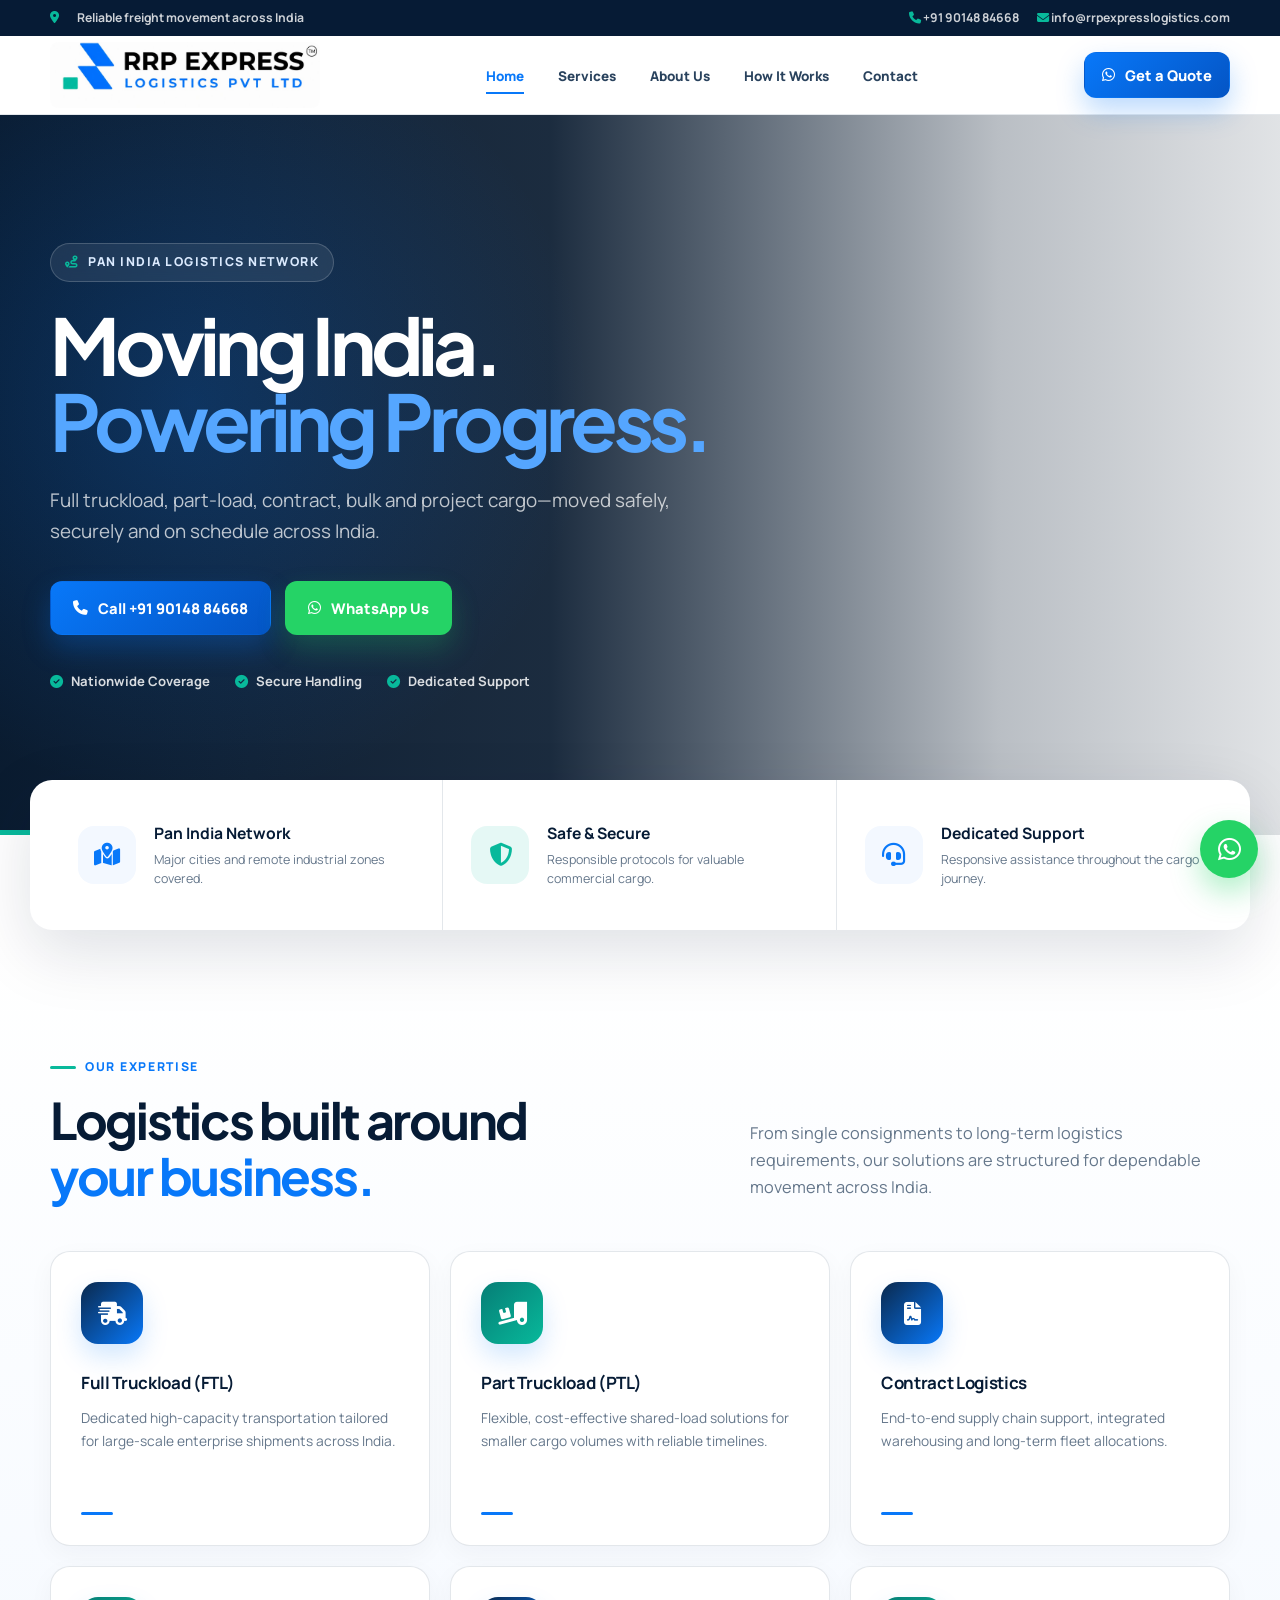
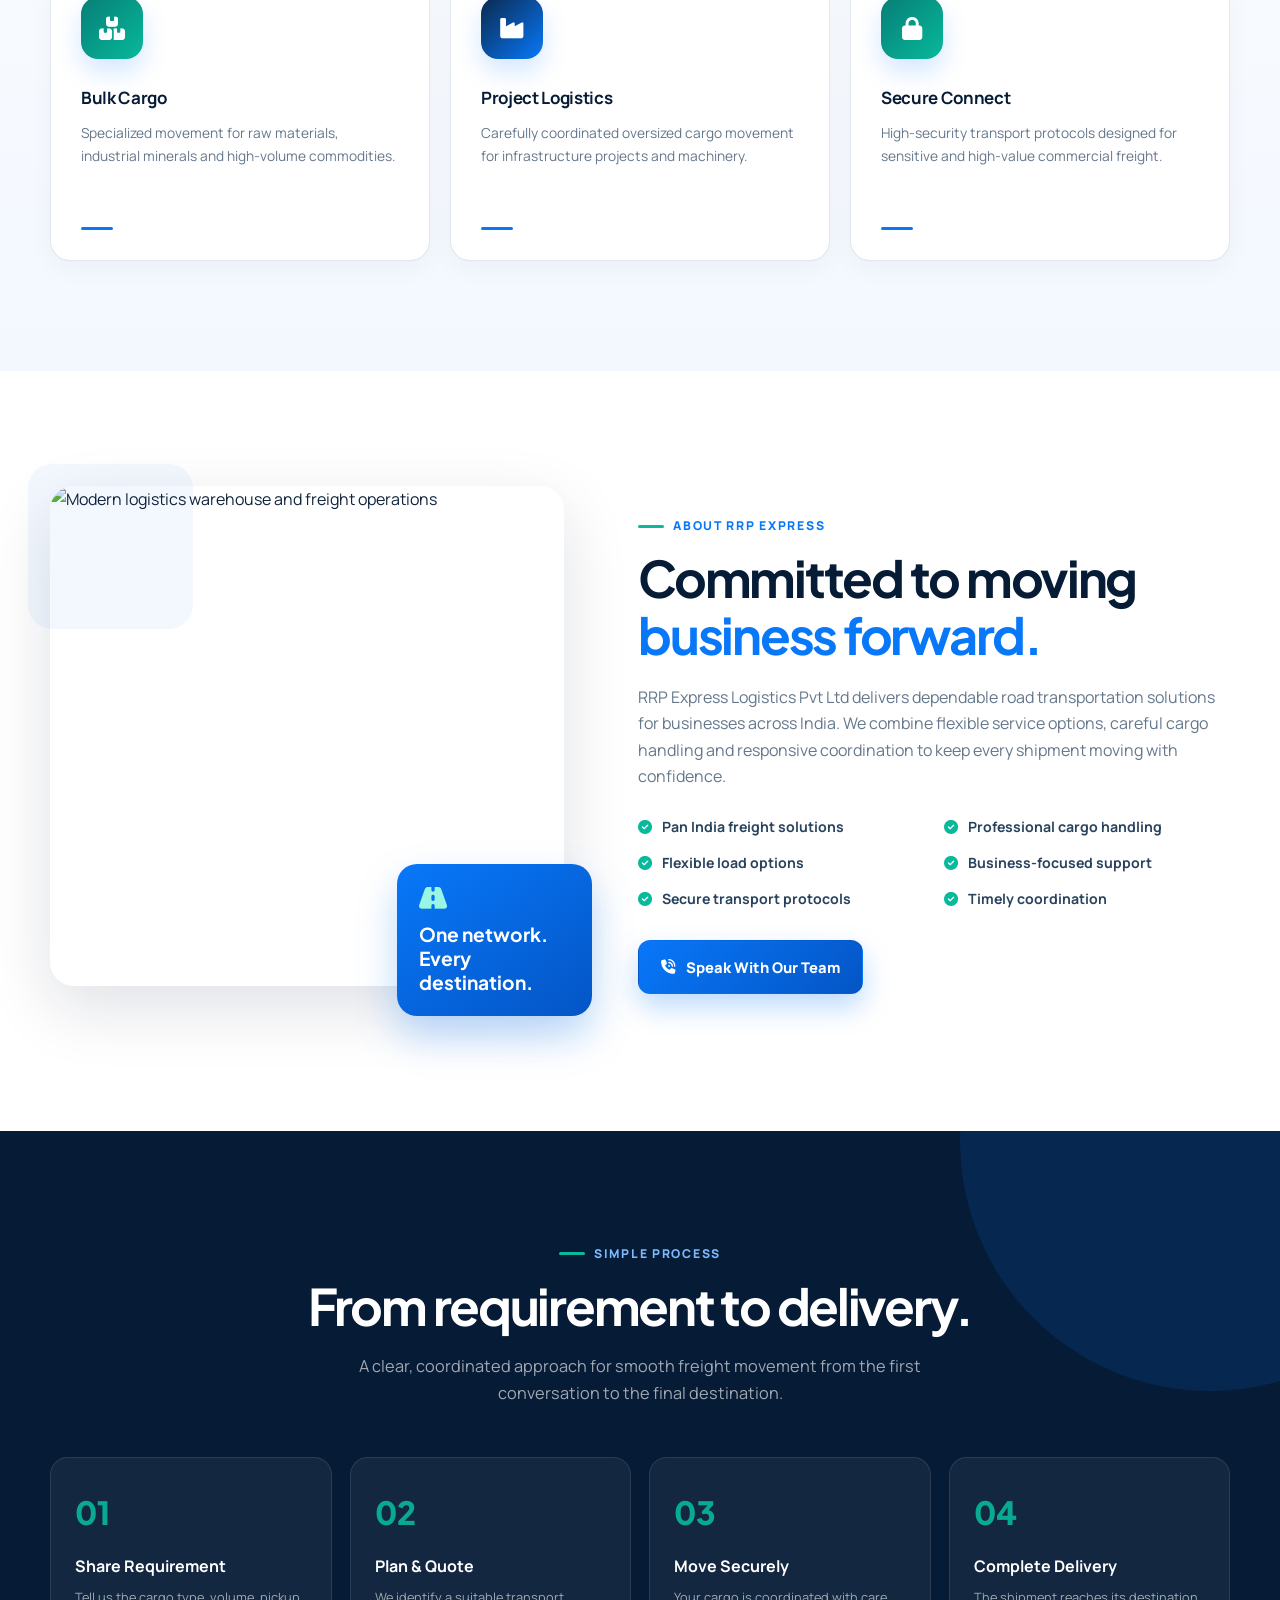
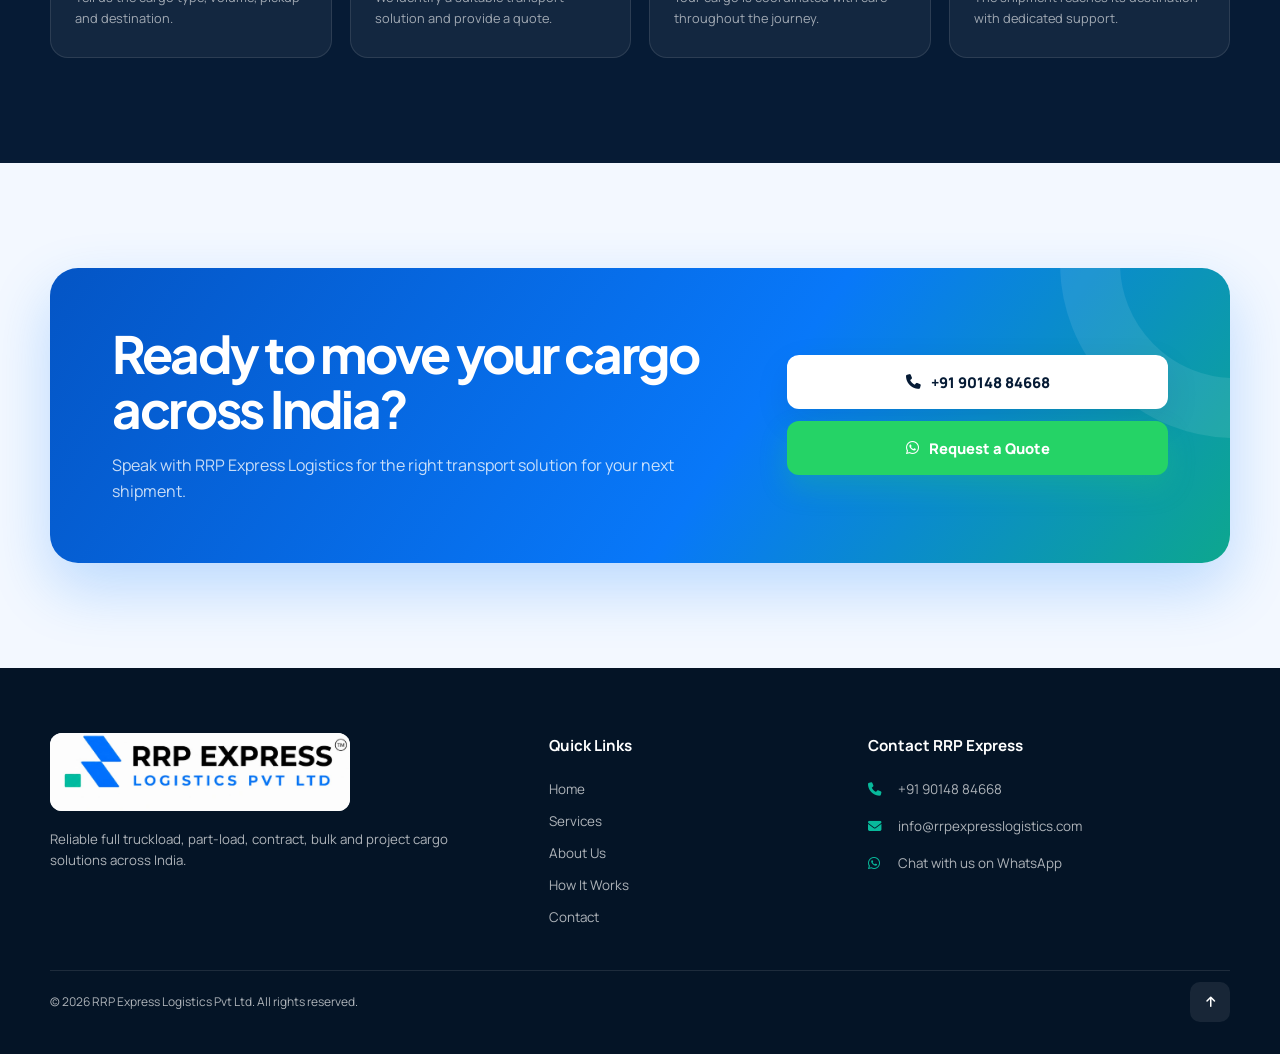
==== commit e3031b7a: "Add files via upload" ====
--- a/index.html
+++ b/index.html
@@ -38,8 +38,18 @@
     }
 
     *, *::before, *::after { box-sizing: border-box; margin: 0; padding: 0; }
-    html { scroll-behavior: smooth; scroll-padding-top: 90px; }
+    html {
+      width: 100%;
+      min-width: 100%;
+      max-width: 100%;
+      scroll-behavior: smooth;
+      scroll-padding-top: 90px;
+      overflow-x: hidden;
+    }
     body {
+      width: 100%;
+      min-width: 100%;
+      max-width: 100%;
       font-family: "Manrope", Arial, sans-serif;
       color: var(--text);
       background: var(--white);
@@ -51,8 +61,19 @@
     img { display: block; max-width: 100%; }
     a { color: inherit; text-decoration: none; }
     button { font: inherit; }
+    header, main, footer, section, .topbar {
+      width: 100%;
+      max-width: 100%;
+    }
     section { position: relative; }
-    .container { width: min(var(--max), calc(100% - 40px)); margin-inline: auto; }
+    .container {
+      width: 100%;
+      max-width: var(--max);
+      margin-left: auto;
+      margin-right: auto;
+      padding-left: 20px;
+      padding-right: 20px;
+    }
 
     .eyebrow {
       display: inline-flex;
@@ -114,16 +135,25 @@
     }
     .nav { min-height: 78px; display: flex; align-items: center; justify-content: space-between; gap: 28px; }
     .logo {
-      width: 238px;
-      height: 62px;
-      display: flex;
-      align-items: center;
-      justify-content: flex-start;
+      position: relative;
+      width: 270px;
+      height: 66px;
+      display: block;
       flex: 0 0 auto;
-      overflow: visible;
+      overflow: hidden;
       line-height: 0;
-    }
-    .logo img { width: 228px; height: 58px; object-fit: contain; object-position: left center; }
+      border-radius: 8px;
+      background: #fff;
+    }
+    .logo img {
+      position: absolute;
+      inset: 0;
+      width: 100%;
+      height: 100%;
+      max-width: none;
+      object-fit: cover;
+      object-position: center center;
+    }
     .nav-links { display: flex; align-items: center; gap: 34px; list-style: none; }
     .nav-links a { position: relative; color: #29425d; font-size: .84rem; font-weight: 800; }
     .nav-links a::after { content: ""; position: absolute; left: 0; bottom: -9px; width: 0; height: 2px; background: var(--blue); transition: width var(--ease); }
@@ -158,7 +188,7 @@
       height: 5px;
       background: linear-gradient(90deg, var(--teal) 0 22%, var(--blue) 22% 68%, transparent 68%);
     }
-    .hero-content { max-width: 760px; padding: 112px 0 126px; }
+    .hero-content { width: 100%; max-width: 760px; min-width: 0; padding: 112px 0 126px; }
     .hero-kicker {
       display: inline-flex;
       align-items: center;
@@ -275,8 +305,24 @@
     /* Footer */
     .footer { padding: 65px 0 22px; color: rgba(255,255,255,.68); background: #041426; }
     .footer-grid { display: grid; grid-template-columns: 1.2fr .7fr 1fr; gap: 65px; padding-bottom: 42px; }
-    .footer-logo { width: 265px; height: 78px; display: flex; align-items: center; padding: 8px 14px; border-radius: 12px; background: white; }
-    .footer-logo img { width: 100%; height: 62px; object-fit: contain; }
+    .footer-logo {
+      position: relative;
+      width: 300px;
+      height: 78px;
+      display: block;
+      overflow: hidden;
+      border-radius: 12px;
+      background: white;
+    }
+    .footer-logo img {
+      position: absolute;
+      inset: 0;
+      width: 100%;
+      height: 100%;
+      max-width: none;
+      object-fit: cover;
+      object-position: center center;
+    }
     .footer-about { max-width: 400px; margin-top: 18px; font-size: .83rem; }
     .footer h3 { margin-bottom: 20px; color: white; font-size: .95rem; }
     .footer-links { list-style: none; display: grid; gap: 10px; font-size: .84rem; }
@@ -295,6 +341,7 @@
     .reveal.visible { opacity: 1; transform: translateY(0); }
 
     @media (max-width: 1050px) {
+      .container { max-width: 100%; }
       .nav-links { gap: 22px; }
       .nav-actions .btn span { display: none; }
       .services-grid { grid-template-columns: repeat(2, 1fr); }
@@ -338,13 +385,18 @@
     }
 
     @media (max-width: 600px) {
-      .container { width: min(100% - 28px, var(--max)); }
+      .container {
+        width: 100%;
+        max-width: 100%;
+        padding-left: 14px;
+        padding-right: 14px;
+      }
       .topbar-note span { display: none; }
       .topbar-inner { justify-content: center; }
       .topbar-contact { gap: 10px; }
-      .nav { min-height: 72px; }
-      .logo { width: 190px; height: 56px; }
-      .logo img { width: 184px; height: 52px; }
+      .nav { min-height: 74px; gap: 12px; }
+      .logo { width: 214px; height: 56px; }
+      .logo img { width: 100%; height: 100%; }
       .nav-links { inset: 108px 0 auto; height: calc(100vh - 108px); }
       .hero { min-height: 660px; background-position: 62% center; }
       .hero::before { background: rgba(5,23,44,.53); }
@@ -369,6 +421,8 @@
       .contact-actions { flex-direction: column; }
       .footer-grid { grid-template-columns: 1fr; gap: 35px; }
       .footer-brand { grid-column: auto; }
+      .footer-logo { width: min(300px, 100%); height: 78px; margin-left: auto; margin-right: auto; }
+      .footer-about { margin-left: auto; margin-right: auto; text-align: center; }
       .footer-bottom { align-items: flex-start; padding-top: 20px; }
       .floating-whatsapp { right: 16px; bottom: 16px; width: 54px; height: 54px; }
     }
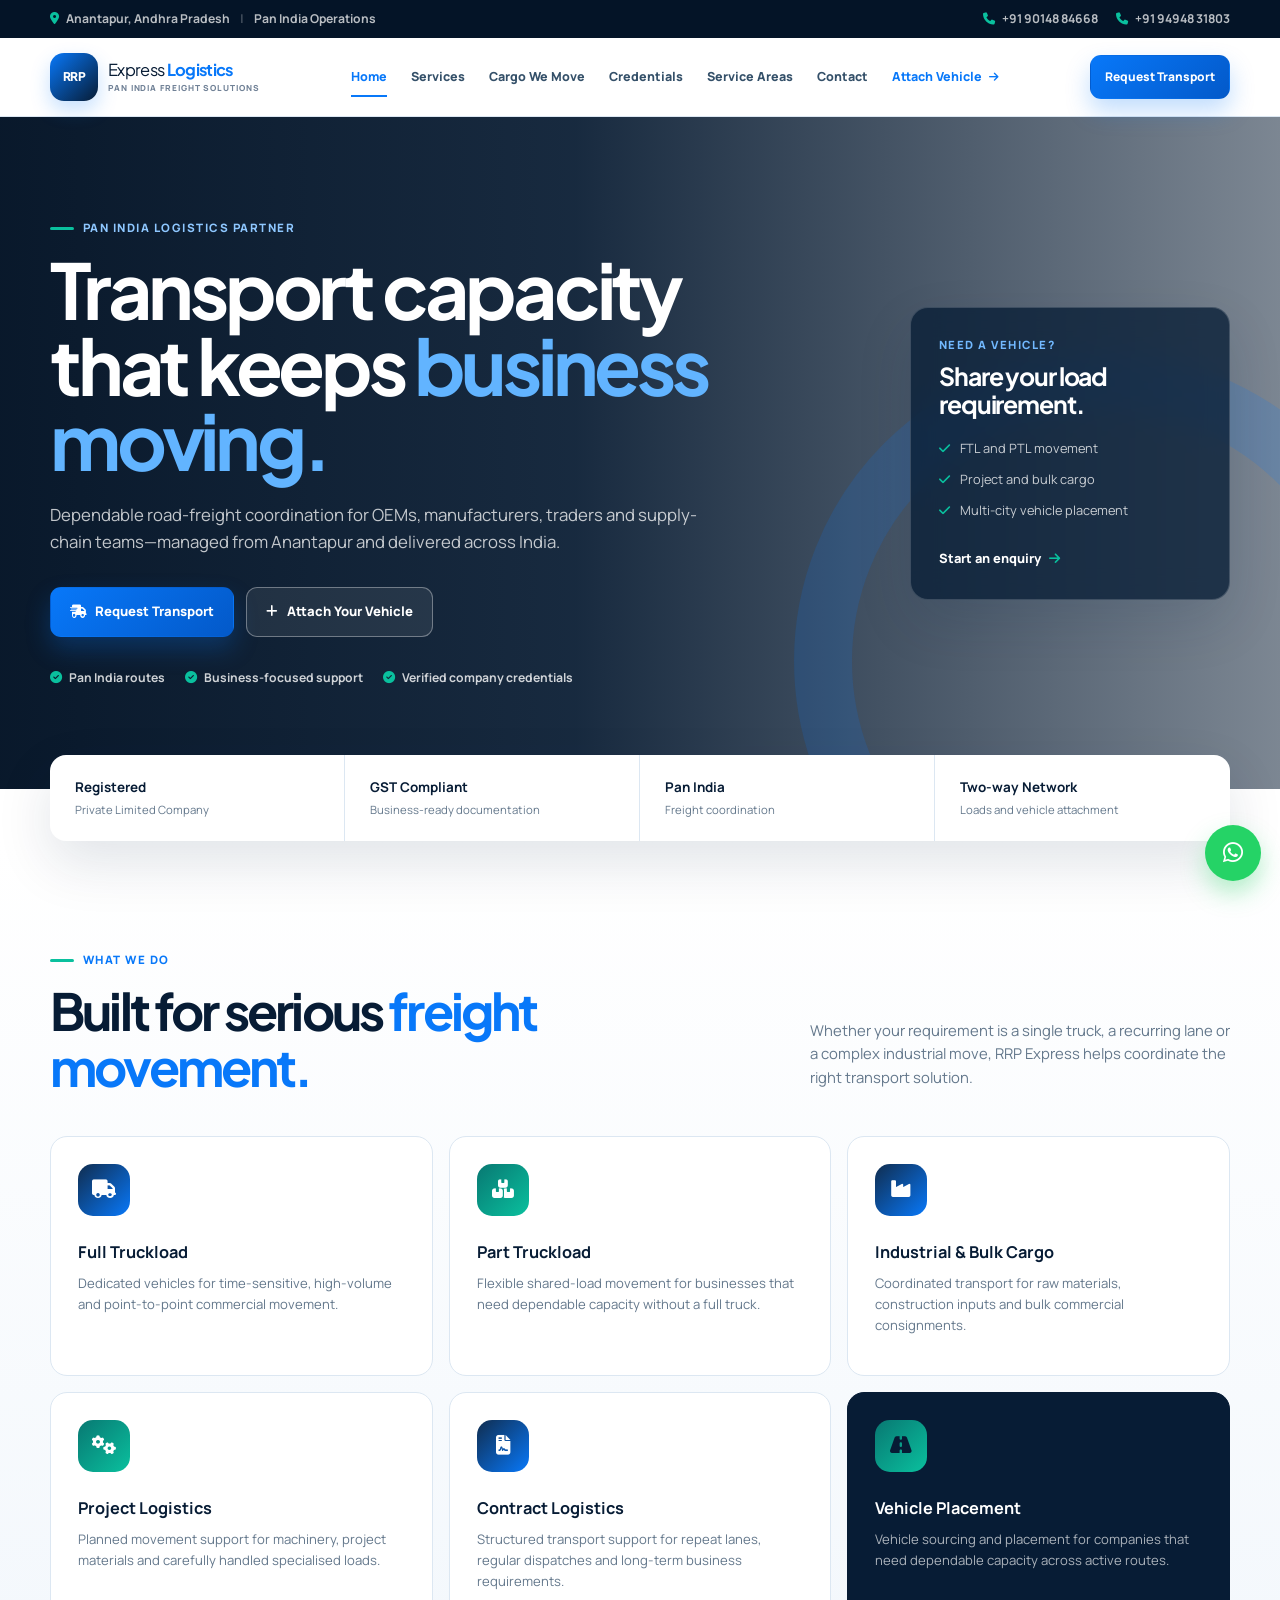
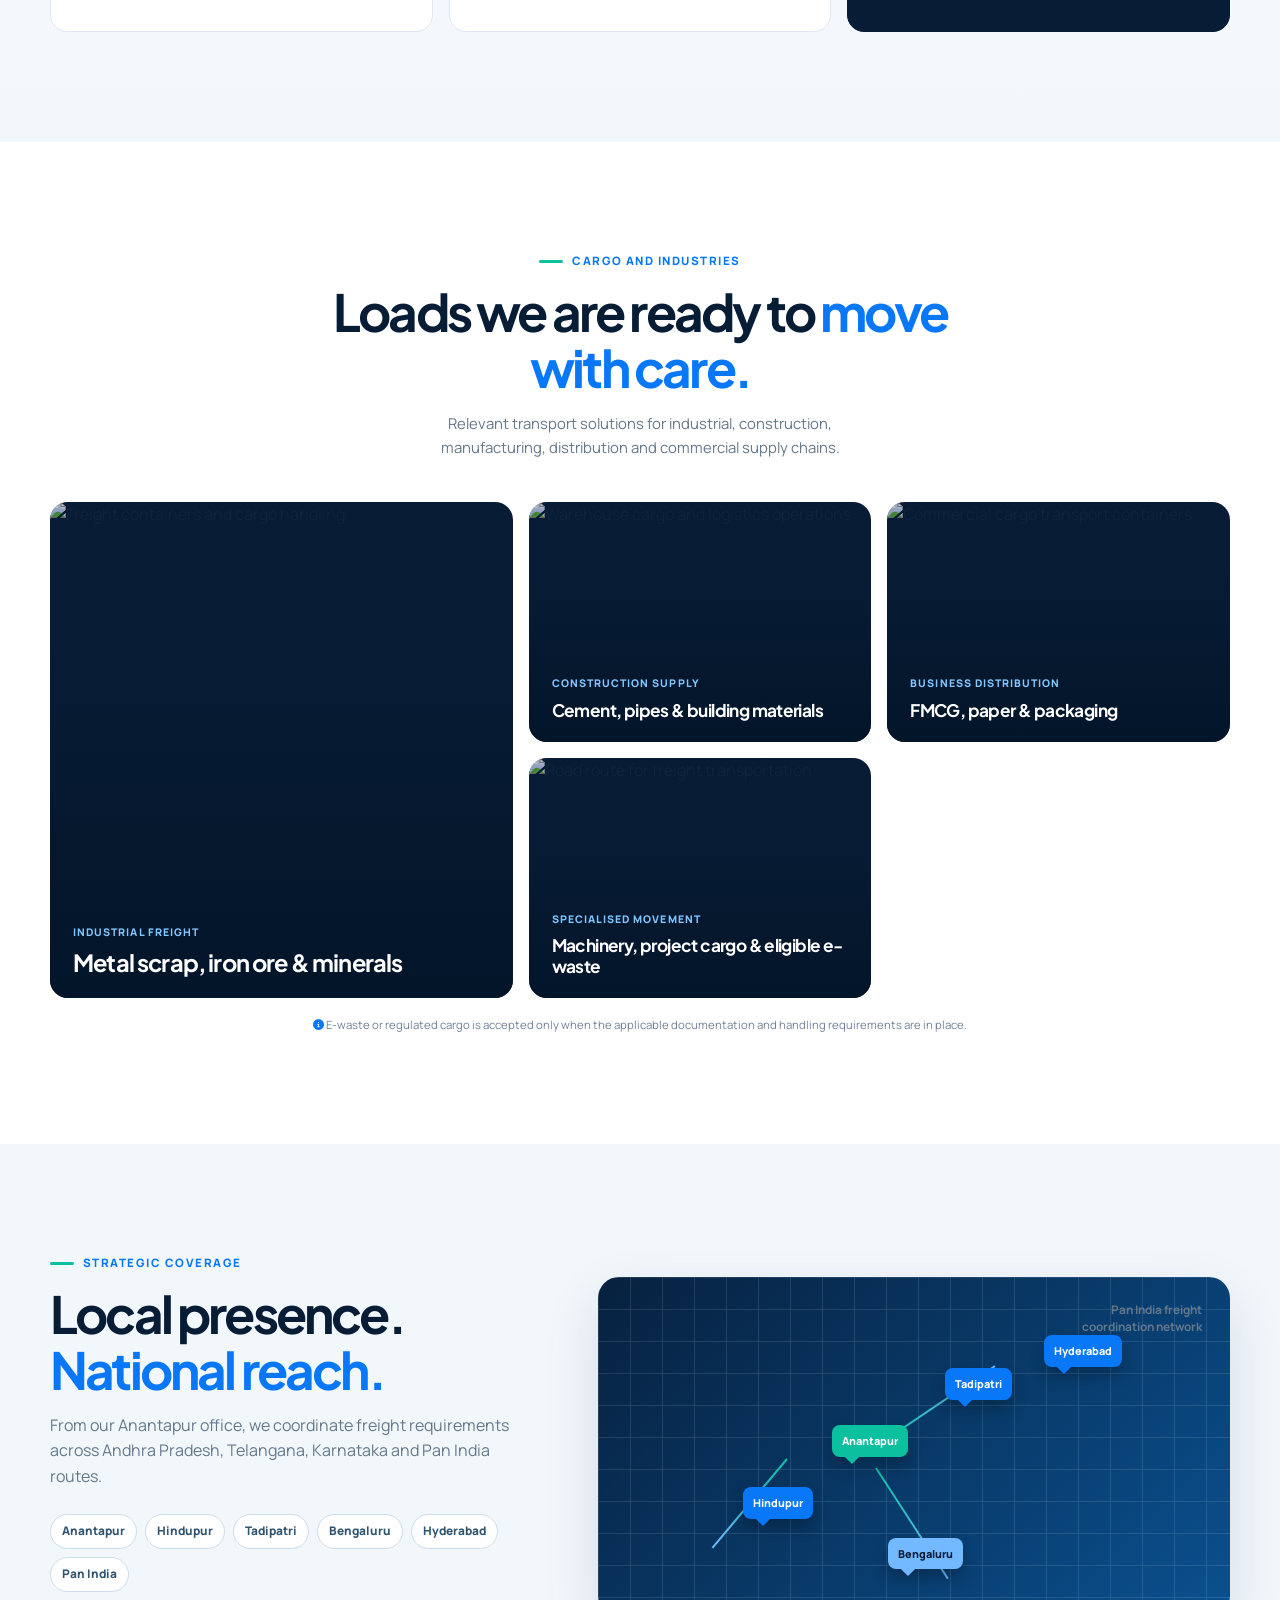
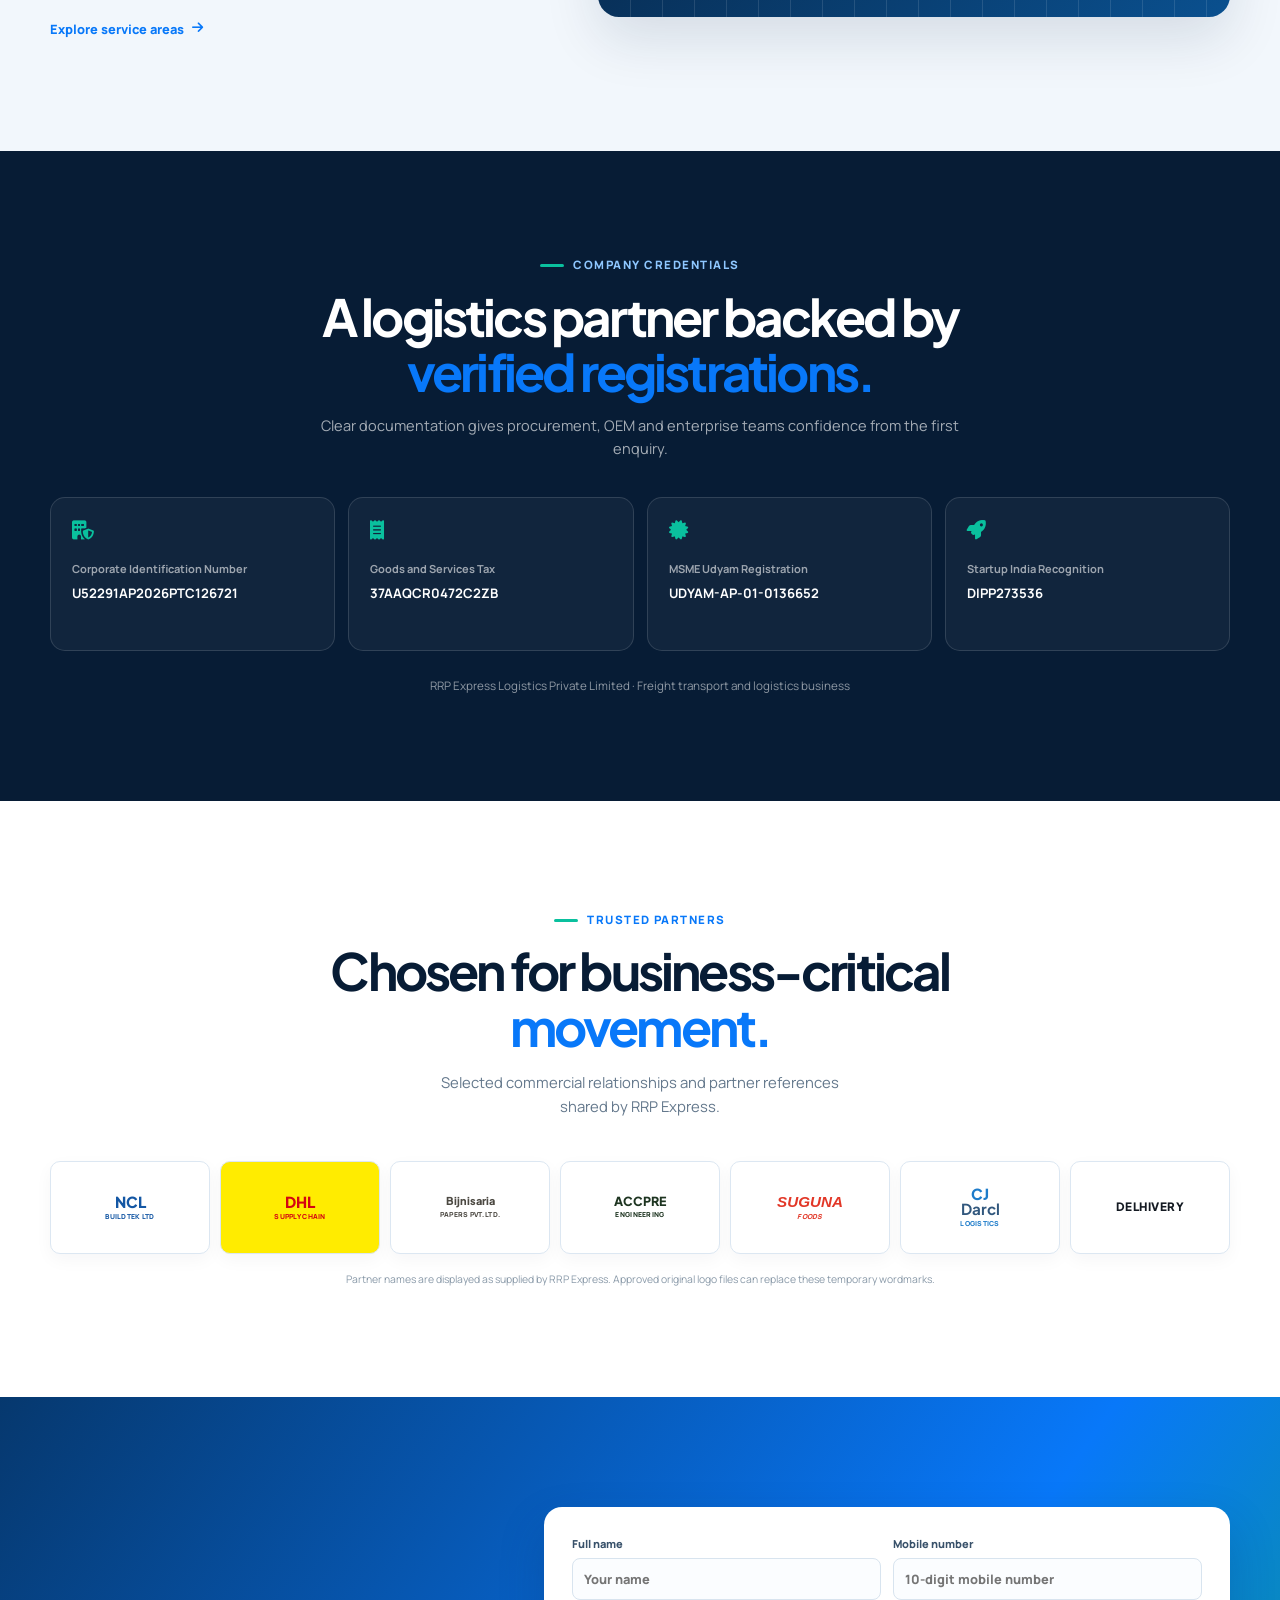
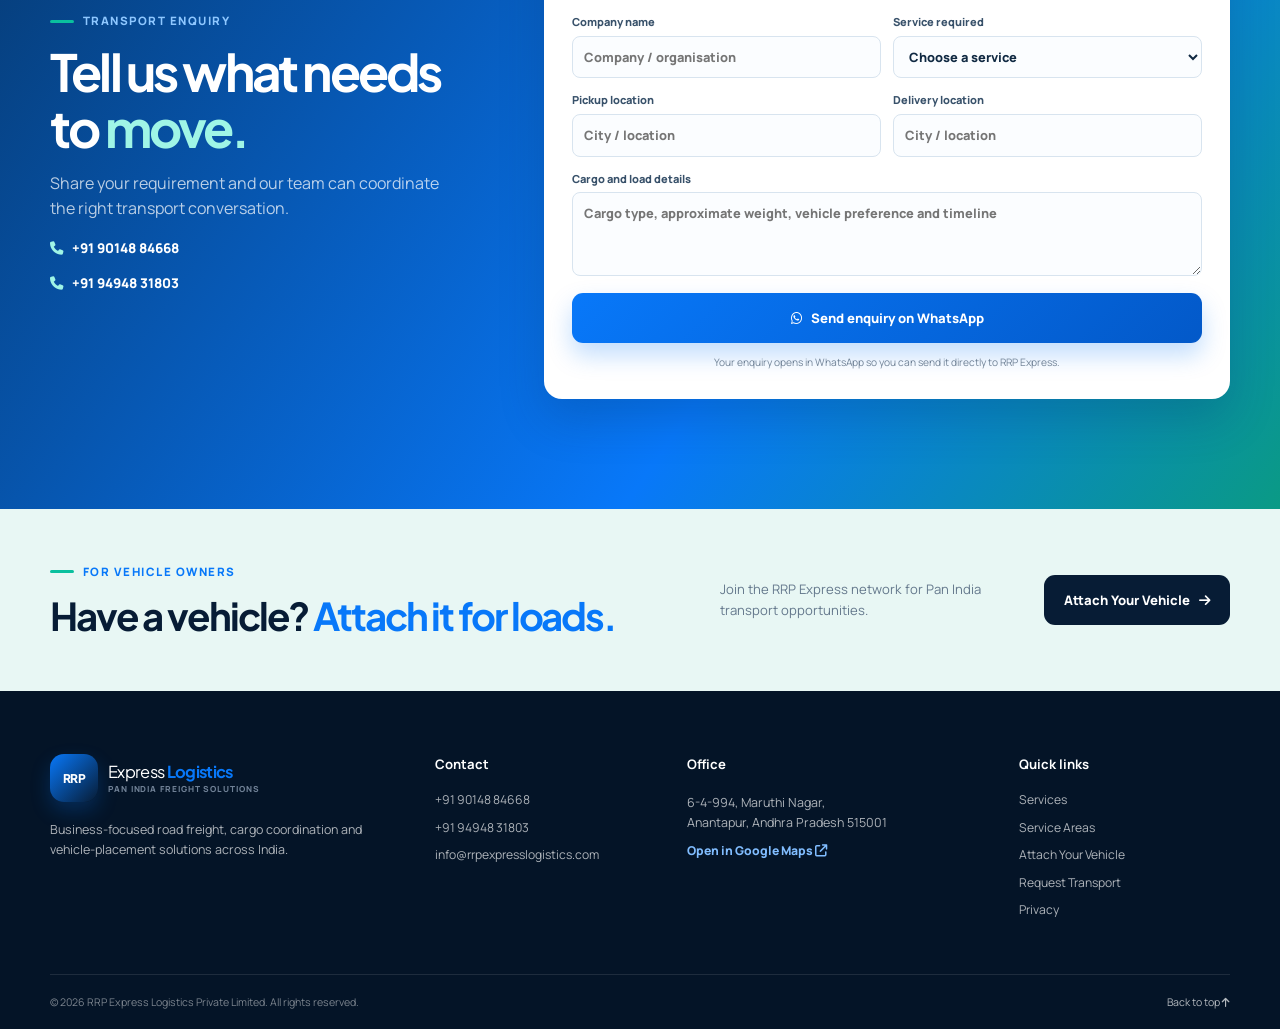
==== commit d0955234: "Add files via upload" ====
--- a/index.html
+++ b/index.html
@@ -1,696 +1,323 @@
-<!DOCTYPE html>
+<!doctype html>
 <html lang="en">
 <head>
-  <meta charset="UTF-8">
-  <meta name="viewport" content="width=device-width, initial-scale=1.0">
-  <meta name="theme-color" content="#061b35">
-
-  <title>RRP Express Logistics Pvt Ltd | Pan India Logistics</title>
-  <meta name="description" content="RRP Express Logistics Pvt Ltd provides reliable pan-India full truckload, part truckload, contract logistics, bulk cargo and project logistics services.">
-  <meta name="keywords" content="RRP Express Logistics, pan India logistics, full truckload, FTL, part truckload, PTL, contract logistics, bulk cargo, project logistics, secure freight transport">
-  <meta name="author" content="RRP Express Logistics Pvt Ltd">
-
+  <meta charset="utf-8">
+  <meta name="viewport" content="width=device-width, initial-scale=1">
+  <meta name="theme-color" content="#071c35">
+  <title>RRP Express Logistics | Pan India Transport & Freight Solutions</title>
+  <meta name="description" content="RRP Express Logistics Private Limited provides Pan India FTL, PTL, project cargo, bulk cargo and vehicle-placement solutions from Anantapur, Andhra Pradesh.">
+  <meta name="keywords" content="transport company Anantapur, logistics company Anantapur, truck transport Hindupur, freight services Tadipatri, Bangalore logistics, Hyderabad transport, Pan India FTL, vehicle attachment loads">
+  <link rel="canonical" href="https://www.rrpexpresslogistics.com/">
+  <meta property="og:type" content="website">
+  <meta property="og:title" content="RRP Express Logistics | Pan India Freight Solutions">
+  <meta property="og:description" content="Reliable road transport, dedicated vehicle placement and coordinated cargo movement across India.">
+  <meta property="og:url" content="https://www.rrpexpresslogistics.com/">
   <link rel="preconnect" href="https://fonts.googleapis.com">
   <link rel="preconnect" href="https://fonts.gstatic.com" crossorigin>
   <link href="https://fonts.googleapis.com/css2?family=Manrope:wght@400;500;600;700;800&family=Plus+Jakarta+Sans:wght@600;700;800&display=swap" rel="stylesheet">
   <link rel="stylesheet" href="https://cdnjs.cloudflare.com/ajax/libs/font-awesome/6.5.2/css/all.min.css">
-
-  <style>
-    :root {
-      --navy: #061b35;
-      --navy-2: #0a294d;
-      --blue: #0878f9;
-      --blue-dark: #0455c5;
-      --teal: #08b99b;
-      --green: #25d366;
-      --white: #ffffff;
-      --ice: #f3f8ff;
-      --soft: #e7f0fb;
-      --text: #10233b;
-      --muted: #65778b;
-      --line: rgba(8, 38, 72, .11);
-      --shadow: 0 22px 65px rgba(6, 27, 53, .13);
-      --shadow-soft: 0 12px 36px rgba(6, 27, 53, .08);
-      --radius: 24px;
-      --radius-sm: 14px;
-      --max: 1220px;
-      --ease: .3s ease;
-    }
-
-    *, *::before, *::after { box-sizing: border-box; margin: 0; padding: 0; }
-    html {
-      width: 100%;
-      min-width: 100%;
-      max-width: 100%;
-      scroll-behavior: smooth;
-      scroll-padding-top: 90px;
-      overflow-x: hidden;
-    }
-    body {
-      width: 100%;
-      min-width: 100%;
-      max-width: 100%;
-      font-family: "Manrope", Arial, sans-serif;
-      color: var(--text);
-      background: var(--white);
-      line-height: 1.65;
-      overflow-x: hidden;
-      -webkit-font-smoothing: antialiased;
-    }
-    body.menu-open { overflow: hidden; }
-    img { display: block; max-width: 100%; }
-    a { color: inherit; text-decoration: none; }
-    button { font: inherit; }
-    header, main, footer, section, .topbar {
-      width: 100%;
-      max-width: 100%;
-    }
-    section { position: relative; }
-    .container {
-      width: 100%;
-      max-width: var(--max);
-      margin-left: auto;
-      margin-right: auto;
-      padding-left: 20px;
-      padding-right: 20px;
-    }
-
-    .eyebrow {
-      display: inline-flex;
-      align-items: center;
-      gap: 9px;
-      color: var(--blue);
-      font-size: .76rem;
-      font-weight: 800;
-      letter-spacing: .14em;
-      text-transform: uppercase;
-      margin-bottom: 14px;
-    }
-    .eyebrow::before { content: ""; width: 26px; height: 3px; border-radius: 4px; background: var(--teal); }
-    .section-title {
-      font-family: "Plus Jakarta Sans", sans-serif;
-      color: var(--navy);
-      font-size: clamp(2rem, 4vw, 3.15rem);
-      line-height: 1.13;
-      letter-spacing: -.045em;
-    }
-    .section-title span { color: var(--blue); }
-    .section-copy { color: var(--muted); font-size: 1.02rem; max-width: 650px; margin-top: 18px; }
-
-    .btn {
-      min-height: 54px;
-      display: inline-flex;
-      justify-content: center;
-      align-items: center;
-      gap: 10px;
-      padding: 13px 22px;
-      border: 1px solid transparent;
-      border-radius: 12px;
-      font-size: .92rem;
-      font-weight: 800;
-      transition: transform var(--ease), box-shadow var(--ease), background var(--ease);
-    }
-    .btn:hover { transform: translateY(-3px); }
-    .btn-primary { color: var(--white); background: linear-gradient(135deg, var(--blue), var(--blue-dark)); box-shadow: 0 13px 28px rgba(8, 120, 249, .27); }
-    .btn-primary:hover { box-shadow: 0 17px 34px rgba(8, 120, 249, .38); }
-    .btn-whatsapp { color: var(--white); background: var(--green); box-shadow: 0 13px 28px rgba(37, 211, 102, .24); }
-    .btn-whatsapp:hover { background: #1fb858; box-shadow: 0 17px 34px rgba(37, 211, 102, .34); }
-    .btn-light { color: var(--navy); background: var(--white); box-shadow: var(--shadow-soft); }
-
-    /* Header */
-    .topbar { background: var(--navy); color: rgba(255,255,255,.8); font-size: .76rem; font-weight: 700; }
-    .topbar-inner { min-height: 36px; display: flex; align-items: center; justify-content: space-between; gap: 20px; }
-    .topbar-note, .topbar-contact { display: flex; align-items: center; gap: 18px; }
-    .topbar i { color: var(--teal); }
-    .topbar a:hover { color: var(--white); }
-
-    .site-header {
-      position: sticky;
-      top: 0;
-      z-index: 1000;
-      background: rgba(255,255,255,.94);
-      border-bottom: 1px solid var(--line);
-      backdrop-filter: blur(18px);
-      -webkit-backdrop-filter: blur(18px);
-    }
-    .nav { min-height: 78px; display: flex; align-items: center; justify-content: space-between; gap: 28px; }
-    .logo {
-      position: relative;
-      width: 270px;
-      height: 66px;
-      display: block;
-      flex: 0 0 auto;
-      overflow: hidden;
-      line-height: 0;
-      border-radius: 8px;
-      background: #fff;
-    }
-    .logo img {
-      position: absolute;
-      inset: 0;
-      width: 100%;
-      height: 100%;
-      max-width: none;
-      object-fit: cover;
-      object-position: center center;
-    }
-    .nav-links { display: flex; align-items: center; gap: 34px; list-style: none; }
-    .nav-links a { position: relative; color: #29425d; font-size: .84rem; font-weight: 800; }
-    .nav-links a::after { content: ""; position: absolute; left: 0; bottom: -9px; width: 0; height: 2px; background: var(--blue); transition: width var(--ease); }
-    .nav-links a:hover, .nav-links a.active { color: var(--blue); }
-    .nav-links a:hover::after, .nav-links a.active::after { width: 100%; }
-    .nav-actions { display: flex; align-items: center; gap: 12px; }
-    .nav-actions .btn { min-height: 46px; padding: 10px 17px; }
-    .menu-toggle { display: none; width: 46px; height: 46px; border: 0; border-radius: 12px; background: var(--navy); color: white; cursor: pointer; }
-
-    /* Hero */
-    .hero {
-      min-height: 720px;
-      display: flex;
-      align-items: center;
-      color: var(--white);
-      background:
-        linear-gradient(90deg, rgba(5,23,44,.98) 0%, rgba(5,23,44,.91) 43%, rgba(5,23,44,.28) 78%, rgba(5,23,44,.12) 100%),
-        url("https://images.unsplash.com/photo-1519003722824-194d4455a60c?auto=format&fit=crop&w=2000&q=88") center/cover no-repeat;
-      isolation: isolate;
-    }
-    .hero::before {
-      content: "";
-      position: absolute;
-      inset: 0;
-      z-index: -1;
-      background: radial-gradient(circle at 15% 40%, rgba(8,120,249,.22), transparent 34%);
-    }
-    .hero::after {
-      content: "";
-      position: absolute;
-      left: 0; right: 0; bottom: 0;
-      height: 5px;
-      background: linear-gradient(90deg, var(--teal) 0 22%, var(--blue) 22% 68%, transparent 68%);
-    }
-    .hero-content { width: 100%; max-width: 760px; min-width: 0; padding: 112px 0 126px; }
-    .hero-kicker {
-      display: inline-flex;
-      align-items: center;
-      gap: 10px;
-      padding: 8px 14px;
-      margin-bottom: 24px;
-      border: 1px solid rgba(255,255,255,.18);
-      border-radius: 999px;
-      background: rgba(255,255,255,.08);
-      color: #dbeafe;
-      font-size: .77rem;
-      font-weight: 800;
-      letter-spacing: .12em;
-      text-transform: uppercase;
-      backdrop-filter: blur(10px);
-    }
-    .hero-kicker i { color: var(--teal); }
-    .hero h1 {
-      max-width: 750px;
-      font-family: "Plus Jakarta Sans", sans-serif;
-      font-size: clamp(2.8rem, 6.1vw, 5.6rem);
-      line-height: .98;
-      letter-spacing: -.06em;
-    }
-    .hero h1 span { color: #55a6ff; }
-    .hero p { max-width: 660px; margin: 26px 0 34px; color: rgba(255,255,255,.73); font-size: clamp(1rem, 1.8vw, 1.18rem); }
-    .hero-buttons { display: flex; flex-wrap: wrap; gap: 14px; }
-    .hero-trust { display: flex; flex-wrap: wrap; gap: 25px; margin-top: 36px; color: rgba(255,255,255,.84); font-size: .82rem; font-weight: 700; }
-    .hero-trust span { display: inline-flex; align-items: center; gap: 8px; }
-    .hero-trust i { color: var(--teal); }
-
-    /* Advantage strip */
-    .advantage-wrap { position: relative; z-index: 5; margin-top: -55px; }
-    .advantages { display: grid; grid-template-columns: repeat(3, 1fr); overflow: hidden; border-radius: 22px; background: var(--white); box-shadow: var(--shadow); }
-    .advantage { min-height: 150px; display: flex; align-items: center; gap: 18px; padding: 28px; border-right: 1px solid var(--line); }
-    .advantage:last-child { border: 0; }
-    .advantage-icon { width: 58px; height: 58px; display: grid; place-items: center; flex: 0 0 auto; border-radius: 16px; color: var(--blue); background: var(--ice); font-size: 1.45rem; }
-    .advantage:nth-child(2) .advantage-icon { color: var(--teal); background: rgba(8,185,155,.1); }
-    .advantage h3 { color: var(--navy); font-size: .98rem; margin-bottom: 4px; }
-    .advantage p { color: var(--muted); font-size: .78rem; line-height: 1.5; }
-
-    /* Services */
-    .services { padding: 120px 0 110px; background: linear-gradient(180deg, #fff 0%, var(--ice) 100%); }
-    .services-head { display: flex; justify-content: space-between; align-items: flex-end; gap: 40px; margin-bottom: 46px; }
-    .services-head .section-copy { max-width: 480px; margin: 0 0 5px; }
-    .services-grid { display: grid; grid-template-columns: repeat(3, 1fr); gap: 20px; }
-    .service-card {
-      min-height: 295px;
-      display: flex;
-      flex-direction: column;
-      padding: 30px;
-      border: 1px solid var(--line);
-      border-radius: 20px;
-      background: var(--white);
-      box-shadow: 0 8px 26px rgba(6,27,53,.04);
-      transition: transform var(--ease), box-shadow var(--ease), border-color var(--ease);
-    }
-    .service-card:hover { transform: translateY(-8px); border-color: rgba(8,120,249,.35); box-shadow: var(--shadow-soft); }
-    .service-icon { width: 62px; height: 62px; display: grid; place-items: center; margin-bottom: 25px; border-radius: 17px; color: var(--white); background: linear-gradient(135deg, var(--navy-2), var(--blue)); font-size: 1.45rem; box-shadow: 0 12px 26px rgba(8,120,249,.18); }
-    .service-card:nth-child(even) .service-icon { background: linear-gradient(135deg, #067e76, var(--teal)); }
-    .service-card h3 { color: var(--navy); font-size: 1.06rem; margin-bottom: 10px; letter-spacing: -.02em; }
-    .service-card p { color: var(--muted); font-size: .86rem; }
-    .service-line { width: 32px; height: 3px; margin-top: auto; border-radius: 4px; background: var(--blue); transition: width var(--ease); }
-    .service-card:hover .service-line { width: 72px; }
-
-    /* About */
-    .about { padding: 115px 0; background: var(--white); }
-    .about-grid { display: grid; grid-template-columns: .93fr 1.07fr; align-items: center; gap: 74px; }
-    .about-media { position: relative; min-height: 530px; }
-    .about-media img { width: 100%; height: 500px; object-fit: cover; border-radius: var(--radius); box-shadow: var(--shadow); }
-    .about-media::before { content: ""; position: absolute; z-index: -1; left: -22px; top: -22px; width: 165px; height: 165px; border-radius: 24px; background: var(--ice); }
-    .about-badge { position: absolute; right: -28px; bottom: 0; width: 195px; padding: 22px; border-radius: 20px; color: white; background: linear-gradient(145deg, var(--blue), var(--blue-dark)); box-shadow: 0 20px 40px rgba(8,120,249,.27); }
-    .about-badge i { font-size: 1.55rem; color: #99f6e4; margin-bottom: 12px; }
-    .about-badge strong { display: block; font-family: "Plus Jakarta Sans", sans-serif; font-size: 1.2rem; line-height: 1.25; }
-    .about-copy p { color: var(--muted); margin: 20px 0 25px; }
-    .check-list { display: grid; grid-template-columns: 1fr 1fr; gap: 13px 20px; list-style: none; margin-bottom: 30px; }
-    .check-list li { display: flex; align-items: flex-start; gap: 10px; color: #29425d; font-size: .88rem; font-weight: 700; }
-    .check-list i { color: var(--teal); margin-top: 5px; }
-
-    /* Process */
-    .process { padding: 105px 0; color: white; background: var(--navy); overflow: hidden; }
-    .process::before { content: ""; position: absolute; width: 500px; height: 500px; right: -180px; top: -240px; border-radius: 50%; background: rgba(8,120,249,.13); }
-    .process .section-title { color: white; }
-    .process .section-copy { color: rgba(255,255,255,.62); }
-    .process-head { text-align: center; max-width: 720px; margin: 0 auto 50px; }
-    .process-head .eyebrow { color: #7db9ff; }
-    .process-head .section-copy { margin-inline: auto; }
-    .process-grid { display: grid; grid-template-columns: repeat(4, 1fr); gap: 18px; }
-    .step { position: relative; padding: 28px 24px; border: 1px solid rgba(255,255,255,.1); border-radius: 18px; background: rgba(255,255,255,.055); }
-    .step-number { color: var(--teal); font-family: "Plus Jakarta Sans", sans-serif; font-size: 2rem; font-weight: 800; opacity: .9; }
-    .step h3 { margin: 14px 0 8px; font-size: 1rem; }
-    .step p { color: rgba(255,255,255,.6); font-size: .8rem; }
-
-    /* CTA */
-    .contact { padding: 105px 0; background: var(--ice); }
-    .contact-card {
-      position: relative;
-      overflow: hidden;
-      display: grid;
-      grid-template-columns: 1.25fr .75fr;
-      align-items: center;
-      gap: 40px;
-      padding: 58px 62px;
-      border-radius: 28px;
-      color: white;
-      background: linear-gradient(125deg, var(--blue-dark), var(--blue) 58%, #0da78e);
-      box-shadow: 0 25px 60px rgba(8,120,249,.24);
-    }
-    .contact-card::after { content: ""; position: absolute; width: 350px; height: 350px; right: -180px; top: -180px; border: 60px solid rgba(255,255,255,.09); border-radius: 50%; }
-    .contact-card h2 { position: relative; z-index: 1; max-width: 700px; font-family: "Plus Jakarta Sans", sans-serif; font-size: clamp(2rem, 4vw, 3.4rem); line-height: 1.08; letter-spacing: -.045em; }
-    .contact-card p { position: relative; z-index: 1; max-width: 650px; margin-top: 15px; color: rgba(255,255,255,.78); }
-    .contact-actions { position: relative; z-index: 1; display: flex; flex-direction: column; align-items: stretch; gap: 12px; }
-
-    /* Footer */
-    .footer { padding: 65px 0 22px; color: rgba(255,255,255,.68); background: #041426; }
-    .footer-grid { display: grid; grid-template-columns: 1.2fr .7fr 1fr; gap: 65px; padding-bottom: 42px; }
-    .footer-logo {
-      position: relative;
-      width: 300px;
-      height: 78px;
-      display: block;
-      overflow: hidden;
-      border-radius: 12px;
-      background: white;
-    }
-    .footer-logo img {
-      position: absolute;
-      inset: 0;
-      width: 100%;
-      height: 100%;
-      max-width: none;
-      object-fit: cover;
-      object-position: center center;
-    }
-    .footer-about { max-width: 400px; margin-top: 18px; font-size: .83rem; }
-    .footer h3 { margin-bottom: 20px; color: white; font-size: .95rem; }
-    .footer-links { list-style: none; display: grid; gap: 10px; font-size: .84rem; }
-    .footer-links a:hover { color: #69b0ff; }
-    .footer-contact { display: grid; gap: 15px; font-size: .84rem; }
-    .footer-contact a { display: flex; align-items: flex-start; gap: 12px; }
-    .footer-contact i { width: 18px; margin-top: 5px; color: var(--teal); }
-    .footer-bottom { min-height: 62px; display: flex; justify-content: space-between; align-items: center; gap: 20px; border-top: 1px solid rgba(255,255,255,.1); font-size: .75rem; }
-    .back-top { width: 40px; height: 40px; display: grid; place-items: center; border-radius: 10px; color: white; background: rgba(255,255,255,.08); }
-    .back-top:hover { background: var(--blue); }
-
-    .floating-whatsapp { position: fixed; z-index: 999; right: 22px; bottom: 22px; width: 58px; height: 58px; display: grid; place-items: center; border-radius: 50%; color: white; background: var(--green); box-shadow: 0 14px 30px rgba(37,211,102,.37); font-size: 1.65rem; transition: transform var(--ease); }
-    .floating-whatsapp:hover { transform: translateY(-4px) scale(1.04); }
-
-    .reveal { opacity: 0; transform: translateY(24px); transition: opacity .7s ease, transform .7s ease; }
-    .reveal.visible { opacity: 1; transform: translateY(0); }
-
-    @media (max-width: 1050px) {
-      .container { max-width: 100%; }
-      .nav-links { gap: 22px; }
-      .nav-actions .btn span { display: none; }
-      .services-grid { grid-template-columns: repeat(2, 1fr); }
-      .about-grid { gap: 45px; }
-      .process-grid { grid-template-columns: repeat(2, 1fr); }
-    }
-
-    @media (max-width: 820px) {
-      .topbar-contact a:last-child { display: none; }
-      .menu-toggle { display: grid; place-items: center; }
-      .nav-actions > .btn { display: none; }
-      .nav-links {
-        position: fixed;
-        inset: 114px 0 auto 0;
-        height: calc(100vh - 114px);
-        display: flex;
-        flex-direction: column;
-        align-items: flex-start;
-        gap: 8px;
-        padding: 30px 20px;
-        background: rgba(255,255,255,.99);
-        transform: translateX(105%);
-        visibility: hidden;
-        transition: transform .32s ease, visibility .32s ease;
-      }
-      .nav-links.active { transform: translateX(0); visibility: visible; }
-      .nav-links li, .nav-links a { width: 100%; }
-      .nav-links a { display: block; padding: 16px; border-bottom: 1px solid var(--line); font-size: .95rem; }
-      .nav-links a::after { display: none; }
-      .advantages { grid-template-columns: 1fr; }
-      .advantage { min-height: auto; border-right: 0; border-bottom: 1px solid var(--line); }
-      .services-head { display: block; }
-      .services-head .section-copy { margin-top: 18px; }
-      .about-grid { grid-template-columns: 1fr; }
-      .about-media { width: calc(100% - 22px); }
-      .about-badge { right: -22px; }
-      .contact-card { grid-template-columns: 1fr; padding: 45px 35px; }
-      .contact-actions { flex-direction: row; }
-      .footer-grid { grid-template-columns: 1fr 1fr; }
-      .footer-brand { grid-column: 1 / -1; }
-    }
-
-    @media (max-width: 600px) {
-      .container {
-        width: 100%;
-        max-width: 100%;
-        padding-left: 14px;
-        padding-right: 14px;
-      }
-      .topbar-note span { display: none; }
-      .topbar-inner { justify-content: center; }
-      .topbar-contact { gap: 10px; }
-      .nav { min-height: 74px; gap: 12px; }
-      .logo { width: 214px; height: 56px; }
-      .logo img { width: 100%; height: 100%; }
-      .nav-links { inset: 108px 0 auto; height: calc(100vh - 108px); }
-      .hero { min-height: 660px; background-position: 62% center; }
-      .hero::before { background: rgba(5,23,44,.53); }
-      .hero-content { padding: 90px 0 105px; }
-      .hero h1 { font-size: clamp(2.65rem, 14vw, 4.2rem); }
-      .hero-buttons, .hero-buttons .btn { width: 100%; }
-      .hero-trust { gap: 12px 20px; }
-      .advantage-wrap { margin-top: -35px; }
-      .advantage { padding: 23px 20px; }
-      .services { padding: 90px 0 80px; }
-      .services-grid { grid-template-columns: 1fr; }
-      .service-card { min-height: 270px; }
-      .about { padding: 85px 0; }
-      .about-media { min-height: 410px; }
-      .about-media img { height: 390px; }
-      .about-badge { width: 170px; padding: 17px; }
-      .check-list { grid-template-columns: 1fr; }
-      .process { padding: 85px 0; }
-      .process-grid { grid-template-columns: 1fr; }
-      .contact { padding: 75px 0; }
-      .contact-card { padding: 38px 24px; }
-      .contact-actions { flex-direction: column; }
-      .footer-grid { grid-template-columns: 1fr; gap: 35px; }
-      .footer-brand { grid-column: auto; }
-      .footer-logo { width: min(300px, 100%); height: 78px; margin-left: auto; margin-right: auto; }
-      .footer-about { margin-left: auto; margin-right: auto; text-align: center; }
-      .footer-bottom { align-items: flex-start; padding-top: 20px; }
-      .floating-whatsapp { right: 16px; bottom: 16px; width: 54px; height: 54px; }
-    }
-
-    @media (prefers-reduced-motion: reduce) {
-      html { scroll-behavior: auto; }
-      *, *::before, *::after { animation: none !important; transition: none !important; }
-      .reveal { opacity: 1; transform: none; }
-    }
-  </style>
+  <link rel="stylesheet" href="styles.css">
+  <script type="application/ld+json">
+  {
+    "@context":"https://schema.org",
+    "@type":"ProfessionalService",
+    "name":"RRP Express Logistics Private Limited",
+    "url":"https://www.rrpexpresslogistics.com/",
+    "email":"info@rrpexpresslogistics.com",
+    "telephone":["+919014884668","+919494831803"],
+    "description":"Pan India road freight and logistics solutions including full truckload, part truckload, bulk cargo and project logistics.",
+    "address":{"@type":"PostalAddress","streetAddress":"6-4-994, Maruthi Nagar","addressLocality":"Anantapur","addressRegion":"Andhra Pradesh","postalCode":"515001","addressCountry":"IN"},
+    "areaServed":[
+      {"@type":"City","name":"Anantapur"},
+      {"@type":"City","name":"Hindupur"},
+      {"@type":"City","name":"Tadipatri"},
+      {"@type":"City","name":"Bengaluru"},
+      {"@type":"City","name":"Hyderabad"},
+      {"@type":"Country","name":"India"}
+    ],
+    "sameAs":["https://maps.app.goo.gl/4dVLs6jSuHwgYb837"]
+  }
+  </script>
 </head>
-
 <body>
   <div class="topbar">
-    <div class="container topbar-inner">
-      <div class="topbar-note"><i class="fa-solid fa-location-dot"></i><span>Reliable freight movement across India</span></div>
-      <div class="topbar-contact">
+    <div class="container topbar__inner">
+      <p><i class="fa-solid fa-location-dot"></i> Anantapur, Andhra Pradesh <span class="topbar__divider">|</span> Pan India Operations</p>
+      <div class="topbar__contacts">
         <a href="tel:+919014884668"><i class="fa-solid fa-phone"></i> +91 90148 84668</a>
-        <a href="mailto:info@rrpexpresslogistics.com"><i class="fa-solid fa-envelope"></i> info@rrpexpresslogistics.com</a>
+        <a href="tel:+919494831803"><i class="fa-solid fa-phone"></i> +91 94948 31803</a>
       </div>
     </div>
   </div>
 
-  <header class="site-header" id="top">
-    <div class="container nav">
-      <a href="#home" class="logo" aria-label="RRP Express Logistics home">
-        <img src="rrpexpresslogo.jpeg" alt="RRP Express Logistics Pvt Ltd logo">
+  <header class="header" id="top">
+    <div class="container navigation">
+      <a class="brand" href="#home" aria-label="RRP Express Logistics home">
+        <span class="brand__mark">RRP</span>
+        <span class="brand__name">Express <b>Logistics</b><small>Pan India Freight Solutions</small></span>
       </a>
-
-      <ul class="nav-links" id="navLinks">
-        <li><a href="#home" class="active">Home</a></li>
-        <li><a href="#services">Services</a></li>
-        <li><a href="#about">About Us</a></li>
-        <li><a href="#process">How It Works</a></li>
-        <li><a href="#contact">Contact</a></li>
-      </ul>
-
-      <div class="nav-actions">
-        <a href="https://wa.me/919014884668?text=Hello%20RRP%20Express%20Logistics%2C%20I%20need%20a%20transport%20quotation." target="_blank" rel="noopener" class="btn btn-primary">
-          <i class="fa-brands fa-whatsapp"></i><span>Get a Quote</span>
-        </a>
-        <button class="menu-toggle" id="menuToggle" aria-label="Open navigation" aria-expanded="false">
-          <i class="fa-solid fa-bars"></i>
-        </button>
-      </div>
+      <button class="menu-button" type="button" aria-controls="site-menu" aria-expanded="false" aria-label="Open menu">
+        <i class="fa-solid fa-bars"></i>
+      </button>
+      <nav id="site-menu" class="menu" aria-label="Main navigation">
+        <a class="is-active" href="#home">Home</a>
+        <a href="#services">Services</a>
+        <a href="#cargo">Cargo We Move</a>
+        <a href="#credentials">Credentials</a>
+        <a href="service-areas.html">Service Areas</a>
+        <a href="#contact">Contact</a>
+        <a class="menu__attach" href="attach-vehicle.html">Attach Vehicle <i class="fa-solid fa-arrow-right"></i></a>
+      </nav>
+      <a class="button button--primary header__quote" href="#quote">Request Transport</a>
     </div>
   </header>
 
   <main>
     <section class="hero" id="home">
+      <div class="hero__shade"></div>
+      <div class="container hero__grid">
+        <div class="hero__content">
+          <p class="eyebrow eyebrow--light"><span></span> Pan India logistics partner</p>
+          <h1>Transport capacity that keeps <em>business moving.</em></h1>
+          <p class="hero__copy">Dependable road-freight coordination for OEMs, manufacturers, traders and supply-chain teams—managed from Anantapur and delivered across India.</p>
+          <div class="hero__actions">
+            <a class="button button--primary" href="#quote"><i class="fa-solid fa-truck-fast"></i> Request Transport</a>
+            <a class="button button--outline" href="attach-vehicle.html"><i class="fa-solid fa-plus"></i> Attach Your Vehicle</a>
+          </div>
+          <div class="hero__assurances">
+            <span><i class="fa-solid fa-circle-check"></i> Pan India routes</span>
+            <span><i class="fa-solid fa-circle-check"></i> Business-focused support</span>
+            <span><i class="fa-solid fa-circle-check"></i> Verified company credentials</span>
+          </div>
+        </div>
+        <aside class="hero__panel">
+          <p class="hero__panel-label">Need a vehicle?</p>
+          <h2>Share your load requirement.</h2>
+          <ul>
+            <li><i class="fa-solid fa-check"></i> FTL and PTL movement</li>
+            <li><i class="fa-solid fa-check"></i> Project and bulk cargo</li>
+            <li><i class="fa-solid fa-check"></i> Multi-city vehicle placement</li>
+          </ul>
+          <a href="#quote">Start an enquiry <i class="fa-solid fa-arrow-right"></i></a>
+        </aside>
+      </div>
+    </section>
+
+    <section class="trust-strip">
+      <div class="container trust-strip__inner">
+        <div><strong>Registered</strong><span>Private Limited Company</span></div>
+        <div><strong>GST Compliant</strong><span>Business-ready documentation</span></div>
+        <div><strong>Pan India</strong><span>Freight coordination</span></div>
+        <div><strong>Two-way Network</strong><span>Loads and vehicle attachment</span></div>
+      </div>
+    </section>
+
+    <section class="section services" id="services">
       <div class="container">
-        <div class="hero-content">
-          <div class="hero-kicker"><i class="fa-solid fa-route"></i> Pan India Logistics Network</div>
-          <h1>Moving India.<br><span>Powering Progress.</span></h1>
-          <p>Full truckload, part-load, contract, bulk and project cargo—moved safely, securely and on schedule across India.</p>
-          <div class="hero-buttons">
-            <a href="tel:+919014884668" class="btn btn-primary"><i class="fa-solid fa-phone"></i> Call +91 90148 84668</a>
-            <a href="https://wa.me/919014884668?text=Hello%20RRP%20Express%20Logistics%2C%20I%20need%20a%20transport%20quotation." target="_blank" rel="noopener" class="btn btn-whatsapp"><i class="fa-brands fa-whatsapp"></i> WhatsApp Us</a>
-          </div>
-          <div class="hero-trust">
-            <span><i class="fa-solid fa-circle-check"></i> Nationwide Coverage</span>
-            <span><i class="fa-solid fa-circle-check"></i> Secure Handling</span>
-            <span><i class="fa-solid fa-circle-check"></i> Dedicated Support</span>
-          </div>
-        </div>
-      </div>
-    </section>
-
-    <div class="advantage-wrap">
-      <div class="container advantages reveal">
-        <article class="advantage">
-          <div class="advantage-icon"><i class="fa-solid fa-map-location-dot"></i></div>
-          <div><h3>Pan India Network</h3><p>Major cities and remote industrial zones covered.</p></div>
-        </article>
-        <article class="advantage">
-          <div class="advantage-icon"><i class="fa-solid fa-shield-halved"></i></div>
-          <div><h3>Safe &amp; Secure</h3><p>Responsible protocols for valuable commercial cargo.</p></div>
-        </article>
-        <article class="advantage">
-          <div class="advantage-icon"><i class="fa-solid fa-headset"></i></div>
-          <div><h3>Dedicated Support</h3><p>Responsive assistance throughout the cargo journey.</p></div>
-        </article>
+        <div class="section-heading">
+          <div>
+            <p class="eyebrow"><span></span> What we do</p>
+            <h2>Built for serious <em>freight movement.</em></h2>
+          </div>
+          <p>Whether your requirement is a single truck, a recurring lane or a complex industrial move, RRP Express helps coordinate the right transport solution.</p>
+        </div>
+        <div class="service-grid">
+          <article class="service-card">
+            <span class="service-card__icon"><i class="fa-solid fa-truck"></i></span>
+            <h3>Full Truckload</h3>
+            <p>Dedicated vehicles for time-sensitive, high-volume and point-to-point commercial movement.</p>
+          </article>
+          <article class="service-card">
+            <span class="service-card__icon"><i class="fa-solid fa-boxes-stacked"></i></span>
+            <h3>Part Truckload</h3>
+            <p>Flexible shared-load movement for businesses that need dependable capacity without a full truck.</p>
+          </article>
+          <article class="service-card">
+            <span class="service-card__icon"><i class="fa-solid fa-industry"></i></span>
+            <h3>Industrial & Bulk Cargo</h3>
+            <p>Coordinated transport for raw materials, construction inputs and bulk commercial consignments.</p>
+          </article>
+          <article class="service-card">
+            <span class="service-card__icon"><i class="fa-solid fa-gears"></i></span>
+            <h3>Project Logistics</h3>
+            <p>Planned movement support for machinery, project materials and carefully handled specialised loads.</p>
+          </article>
+          <article class="service-card">
+            <span class="service-card__icon"><i class="fa-solid fa-file-contract"></i></span>
+            <h3>Contract Logistics</h3>
+            <p>Structured transport support for repeat lanes, regular dispatches and long-term business requirements.</p>
+          </article>
+          <article class="service-card service-card--accent">
+            <span class="service-card__icon"><i class="fa-solid fa-road"></i></span>
+            <h3>Vehicle Placement</h3>
+            <p>Vehicle sourcing and placement for companies that need dependable capacity across active routes.</p>
+          </article>
+        </div>
+      </div>
+    </section>
+
+    <section class="section cargo" id="cargo">
+      <div class="container">
+        <div class="section-heading section-heading--center">
+          <div>
+            <p class="eyebrow"><span></span> Cargo and industries</p>
+            <h2>Loads we are ready to <em>move with care.</em></h2>
+          </div>
+          <p>Relevant transport solutions for industrial, construction, manufacturing, distribution and commercial supply chains.</p>
+        </div>
+        <div class="cargo-grid">
+          <article class="cargo-card cargo-card--wide">
+            <img src="https://images.unsplash.com/photo-1566576912323-63f6c8f3b9df?auto=format&fit=crop&w=1200&q=82" alt="Freight containers and cargo handling" loading="lazy">
+            <div><span>Industrial freight</span><h3>Metal scrap, iron ore & minerals</h3></div>
+          </article>
+          <article class="cargo-card">
+            <img src="https://images.unsplash.com/photo-1586528116311-ad8dd3c8310d?auto=format&fit=crop&w=900&q=82" alt="Warehouse cargo and logistics operations" loading="lazy">
+            <div><span>Construction supply</span><h3>Cement, pipes & building materials</h3></div>
+          </article>
+          <article class="cargo-card">
+            <img src="https://images.unsplash.com/photo-1494412574643-ff11b0a5c1c3?auto=format&fit=crop&w=900&q=82" alt="Commercial cargo transport containers" loading="lazy">
+            <div><span>Business distribution</span><h3>FMCG, paper & packaging</h3></div>
+          </article>
+          <article class="cargo-card">
+            <img src="https://images.unsplash.com/photo-1519003722824-194d4455a60c?auto=format&fit=crop&w=900&q=82" alt="Road route for freight transportation" loading="lazy">
+            <div><span>Specialised movement</span><h3>Machinery, project cargo & eligible e-waste</h3></div>
+          </article>
+        </div>
+        <p class="cargo-note"><i class="fa-solid fa-circle-info"></i> E-waste or regulated cargo is accepted only when the applicable documentation and handling requirements are in place.</p>
+      </div>
+    </section>
+
+    <section class="section route-section">
+      <div class="container route-section__grid">
+        <div>
+          <p class="eyebrow"><span></span> Strategic coverage</p>
+          <h2>Local presence. <em>National reach.</em></h2>
+          <p>From our Anantapur office, we coordinate freight requirements across Andhra Pradesh, Telangana, Karnataka and Pan India routes.</p>
+          <div class="route-chips" aria-label="Key service areas">
+            <span>Anantapur</span><span>Hindupur</span><span>Tadipatri</span><span>Bengaluru</span><span>Hyderabad</span><span>Pan India</span>
+          </div>
+          <a class="text-link" href="service-areas.html">Explore service areas <i class="fa-solid fa-arrow-right"></i></a>
+        </div>
+        <div class="route-map" aria-label="Illustration of RRP Express operating routes">
+          <span class="route-map__pin route-map__pin--anantapur">Anantapur</span>
+          <span class="route-map__pin route-map__pin--hindupur">Hindupur</span>
+          <span class="route-map__pin route-map__pin--tadipatri">Tadipatri</span>
+          <span class="route-map__pin route-map__pin--bengaluru">Bengaluru</span>
+          <span class="route-map__pin route-map__pin--hyderabad">Hyderabad</span>
+          <div class="route-map__line route-map__line--one"></div>
+          <div class="route-map__line route-map__line--two"></div>
+          <div class="route-map__line route-map__line--three"></div>
+          <p>Pan India freight<br>coordination network</p>
+        </div>
+      </div>
+    </section>
+
+    <section class="credentials" id="credentials">
+      <div class="container">
+        <div class="credentials__intro">
+          <p class="eyebrow eyebrow--light"><span></span> Company credentials</p>
+          <h2>A logistics partner backed by <em>verified registrations.</em></h2>
+          <p>Clear documentation gives procurement, OEM and enterprise teams confidence from the first enquiry.</p>
+        </div>
+        <div class="credential-grid">
+          <article><i class="fa-solid fa-building-shield"></i><span>Corporate Identification Number</span><strong>U52291AP2026PTC126721</strong></article>
+          <article><i class="fa-solid fa-receipt"></i><span>Goods and Services Tax</span><strong>37AAQCR0472C2ZB</strong></article>
+          <article><i class="fa-solid fa-certificate"></i><span>MSME Udyam Registration</span><strong>UDYAM-AP-01-0136652</strong></article>
+          <article><i class="fa-solid fa-rocket"></i><span>Startup India Recognition</span><strong>DIPP273536</strong></article>
+        </div>
+        <p class="credentials__note">RRP Express Logistics Private Limited · Freight transport and logistics business</p>
+      </div>
+    </section>
+
+    <section class="section partners">
+      <div class="container">
+        <div class="section-heading section-heading--center">
+          <div>
+            <p class="eyebrow"><span></span> Trusted partners</p>
+            <h2>Chosen for business-critical <em>movement.</em></h2>
+          </div>
+          <p>Selected commercial relationships and partner references shared by RRP Express.</p>
+        </div>
+        <div class="partner-grid" aria-label="Approved partner references">
+          <div class="partner partner--ncl">NCL<span>Buildtek Ltd</span></div>
+          <div class="partner partner--dhl">DHL<span>Supply Chain</span></div>
+          <div class="partner partner--bijnisaria">Bijnisaria<span>Papers Pvt. Ltd.</span></div>
+          <div class="partner partner--accpre">ACCPRE<span>Engineering</span></div>
+          <div class="partner partner--suguna">SUGUNA<span>Foods</span></div>
+          <div class="partner partner--cj">CJ <b>Darcl</b><span>Logistics</span></div>
+          <div class="partner partner--delhivery">DELHIVERY</div>
+        </div>
+        <p class="partner-disclaimer">Partner names are displayed as supplied by RRP Express. Approved original logo files can replace these temporary wordmarks.</p>
+      </div>
+    </section>
+
+    <section class="section quote" id="quote">
+      <div class="container quote__grid">
+        <div class="quote__intro">
+          <p class="eyebrow eyebrow--light"><span></span> Transport enquiry</p>
+          <h2>Tell us what needs to <em>move.</em></h2>
+          <p>Share your requirement and our team can coordinate the right transport conversation.</p>
+          <a href="tel:+919014884668"><i class="fa-solid fa-phone"></i> +91 90148 84668</a>
+          <a href="tel:+919494831803"><i class="fa-solid fa-phone"></i> +91 94948 31803</a>
+        </div>
+        <form class="enquiry-form" data-whatsapp-form data-form-type="Transport enquiry">
+          <div class="form-row">
+            <label>Full name<input required name="Name" autocomplete="name" placeholder="Your name"></label>
+            <label>Mobile number<input required name="Phone" type="tel" inputmode="tel" placeholder="10-digit mobile number"></label>
+          </div>
+          <div class="form-row">
+            <label>Company name<input name="Company" autocomplete="organization" placeholder="Company / organisation"></label>
+            <label>Service required<select required name="Service"><option value="">Choose a service</option><option>Full Truckload</option><option>Part Truckload</option><option>Bulk / Industrial Cargo</option><option>Project Logistics</option><option>Vehicle Placement</option></select></label>
+          </div>
+          <div class="form-row">
+            <label>Pickup location<input required name="Pickup" placeholder="City / location"></label>
+            <label>Delivery location<input required name="Delivery" placeholder="City / location"></label>
+          </div>
+          <label>Cargo and load details<textarea required name="Cargo details" rows="3" placeholder="Cargo type, approximate weight, vehicle preference and timeline"></textarea></label>
+          <button class="button button--primary" type="submit"><i class="fa-brands fa-whatsapp"></i> Send enquiry on WhatsApp</button>
+          <p class="form-note">Your enquiry opens in WhatsApp so you can send it directly to RRP Express.</p>
+        </form>
+      </div>
+    </section>
+
+    <section class="vehicle-cta">
+      <div class="container vehicle-cta__inner">
+        <div><p class="eyebrow"><span></span> For vehicle owners</p><h2>Have a vehicle? <em>Attach it for loads.</em></h2></div>
+        <div><p>Join the RRP Express network for Pan India transport opportunities.</p><a class="button button--dark" href="attach-vehicle.html">Attach Your Vehicle <i class="fa-solid fa-arrow-right"></i></a></div>
+      </div>
+    </section>
+  </main>
+
+  <footer class="footer" id="contact">
+    <div class="container footer__grid">
+      <div>
+        <a class="brand brand--footer" href="#home"><span class="brand__mark">RRP</span><span class="brand__name">Express <b>Logistics</b><small>Pan India Freight Solutions</small></span></a>
+        <p>Business-focused road freight, cargo coordination and vehicle-placement solutions across India.</p>
+      </div>
+      <div>
+        <h3>Contact</h3>
+        <a href="tel:+919014884668">+91 90148 84668</a>
+        <a href="tel:+919494831803">+91 94948 31803</a>
+        <a href="mailto:info@rrpexpresslogistics.com">info@rrpexpresslogistics.com</a>
+      </div>
+      <div>
+        <h3>Office</h3>
+        <p>6-4-994, Maruthi Nagar,<br>Anantapur, Andhra Pradesh 515001</p>
+        <a class="text-link" href="https://maps.app.goo.gl/4dVLs6jSuHwgYb837?g_st=ac" target="_blank" rel="noopener">Open in Google Maps <i class="fa-solid fa-arrow-up-right-from-square"></i></a>
+      </div>
+      <div>
+        <h3>Quick links</h3>
+        <a href="#services">Services</a>
+        <a href="service-areas.html">Service Areas</a>
+        <a href="attach-vehicle.html">Attach Your Vehicle</a>
+        <a href="#quote">Request Transport</a>
+        <a href="privacy.html">Privacy</a>
       </div>
     </div>
-
-    <section class="services" id="services">
-      <div class="container">
-        <div class="services-head reveal">
-          <div>
-            <div class="eyebrow">Our Expertise</div>
-            <h2 class="section-title">Logistics built around<br><span>your business.</span></h2>
-          </div>
-          <p class="section-copy">From single consignments to long-term logistics requirements, our solutions are structured for dependable movement across India.</p>
-        </div>
-
-        <div class="services-grid">
-          <article class="service-card reveal">
-            <div class="service-icon"><i class="fa-solid fa-truck-fast"></i></div>
-            <h3>Full Truckload (FTL)</h3>
-            <p>Dedicated high-capacity transportation tailored for large-scale enterprise shipments across India.</p>
-            <div class="service-line"></div>
-          </article>
-          <article class="service-card reveal">
-            <div class="service-icon"><i class="fa-solid fa-truck-ramp-box"></i></div>
-            <h3>Part Truckload (PTL)</h3>
-            <p>Flexible, cost-effective shared-load solutions for smaller cargo volumes with reliable timelines.</p>
-            <div class="service-line"></div>
-          </article>
-          <article class="service-card reveal">
-            <div class="service-icon"><i class="fa-solid fa-file-contract"></i></div>
-            <h3>Contract Logistics</h3>
-            <p>End-to-end supply chain support, integrated warehousing and long-term fleet allocations.</p>
-            <div class="service-line"></div>
-          </article>
-          <article class="service-card reveal">
-            <div class="service-icon"><i class="fa-solid fa-boxes-stacked"></i></div>
-            <h3>Bulk Cargo</h3>
-            <p>Specialized movement for raw materials, industrial minerals and high-volume commodities.</p>
-            <div class="service-line"></div>
-          </article>
-          <article class="service-card reveal">
-            <div class="service-icon"><i class="fa-solid fa-industry"></i></div>
-            <h3>Project Logistics</h3>
-            <p>Carefully coordinated oversized cargo movement for infrastructure projects and machinery.</p>
-            <div class="service-line"></div>
-          </article>
-          <article class="service-card reveal">
-            <div class="service-icon"><i class="fa-solid fa-lock"></i></div>
-            <h3>Secure Connect</h3>
-            <p>High-security transport protocols designed for sensitive and high-value commercial freight.</p>
-            <div class="service-line"></div>
-          </article>
-        </div>
-      </div>
-    </section>
-
-    <section class="about" id="about">
-      <div class="container about-grid">
-        <div class="about-media reveal">
-          <img src="https://images.unsplash.com/photo-1586528116311-ad8dd3c8310d?auto=format&fit=crop&w=1200&q=85" alt="Modern logistics warehouse and freight operations" loading="lazy">
-          <div class="about-badge"><i class="fa-solid fa-road"></i><strong>One network.<br>Every destination.</strong></div>
-        </div>
-        <div class="about-copy reveal">
-          <div class="eyebrow">About RRP Express</div>
-          <h2 class="section-title">Committed to moving<br><span>business forward.</span></h2>
-          <p>RRP Express Logistics Pvt Ltd delivers dependable road transportation solutions for businesses across India. We combine flexible service options, careful cargo handling and responsive coordination to keep every shipment moving with confidence.</p>
-          <ul class="check-list">
-            <li><i class="fa-solid fa-circle-check"></i> Pan India freight solutions</li>
-            <li><i class="fa-solid fa-circle-check"></i> Professional cargo handling</li>
-            <li><i class="fa-solid fa-circle-check"></i> Flexible load options</li>
-            <li><i class="fa-solid fa-circle-check"></i> Business-focused support</li>
-            <li><i class="fa-solid fa-circle-check"></i> Secure transport protocols</li>
-            <li><i class="fa-solid fa-circle-check"></i> Timely coordination</li>
-          </ul>
-          <a href="tel:+919014884668" class="btn btn-primary"><i class="fa-solid fa-phone-volume"></i> Speak With Our Team</a>
-        </div>
-      </div>
-    </section>
-
-    <section class="process" id="process">
-      <div class="container">
-        <div class="process-head reveal">
-          <div class="eyebrow">Simple Process</div>
-          <h2 class="section-title">From requirement to delivery.</h2>
-          <p class="section-copy">A clear, coordinated approach for smooth freight movement from the first conversation to the final destination.</p>
-        </div>
-        <div class="process-grid">
-          <article class="step reveal"><div class="step-number">01</div><h3>Share Requirement</h3><p>Tell us the cargo type, volume, pickup and destination.</p></article>
-          <article class="step reveal"><div class="step-number">02</div><h3>Plan &amp; Quote</h3><p>We identify a suitable transport solution and provide a quote.</p></article>
-          <article class="step reveal"><div class="step-number">03</div><h3>Move Securely</h3><p>Your cargo is coordinated with care throughout the journey.</p></article>
-          <article class="step reveal"><div class="step-number">04</div><h3>Complete Delivery</h3><p>The shipment reaches its destination with dedicated support.</p></article>
-        </div>
-      </div>
-    </section>
-
-    <section class="contact" id="contact">
-      <div class="container">
-        <div class="contact-card reveal">
-          <div>
-            <h2>Ready to move your cargo across India?</h2>
-            <p>Speak with RRP Express Logistics for the right transport solution for your next shipment.</p>
-          </div>
-          <div class="contact-actions">
-            <a href="tel:+919014884668" class="btn btn-light"><i class="fa-solid fa-phone"></i> +91 90148 84668</a>
-            <a href="https://wa.me/919014884668?text=Hello%20RRP%20Express%20Logistics%2C%20I%20need%20a%20transport%20quotation." target="_blank" rel="noopener" class="btn btn-whatsapp"><i class="fa-brands fa-whatsapp"></i> Request a Quote</a>
-          </div>
-        </div>
-      </div>
-    </section>
-  </main>
-
-  <footer class="footer">
-    <div class="container">
-      <div class="footer-grid">
-        <div class="footer-brand">
-          <a href="#home" class="footer-logo"><img src="rrpexpresslogo.jpeg" alt="RRP Express Logistics Pvt Ltd"></a>
-          <p class="footer-about">Reliable full truckload, part-load, contract, bulk and project cargo solutions across India.</p>
-        </div>
-        <div>
-          <h3>Quick Links</h3>
-          <ul class="footer-links">
-            <li><a href="#home">Home</a></li>
-            <li><a href="#services">Services</a></li>
-            <li><a href="#about">About Us</a></li>
-            <li><a href="#process">How It Works</a></li>
-            <li><a href="#contact">Contact</a></li>
-          </ul>
-        </div>
-        <div>
-          <h3>Contact RRP Express</h3>
-          <div class="footer-contact">
-            <a href="tel:+919014884668"><i class="fa-solid fa-phone"></i><span>+91 90148 84668</span></a>
-            <a href="mailto:info@rrpexpresslogistics.com"><i class="fa-solid fa-envelope"></i><span>info@rrpexpresslogistics.com</span></a>
-            <a href="https://wa.me/919014884668" target="_blank" rel="noopener"><i class="fa-brands fa-whatsapp"></i><span>Chat with us on WhatsApp</span></a>
-          </div>
-        </div>
-      </div>
-      <div class="footer-bottom">
-        <p>© <span id="year">2026</span> RRP Express Logistics Pvt Ltd. All rights reserved.</p>
-        <a href="#top" class="back-top" aria-label="Back to top"><i class="fa-solid fa-arrow-up"></i></a>
-      </div>
-    </div>
+    <div class="container footer__bottom"><span>© <span id="year"></span> RRP Express Logistics Private Limited. All rights reserved.</span><a href="#top">Back to top <i class="fa-solid fa-arrow-up"></i></a></div>
   </footer>
 
-  <a href="https://wa.me/919014884668?text=Hello%20RRP%20Express%20Logistics%2C%20I%20need%20a%20transport%20quotation." target="_blank" rel="noopener" class="floating-whatsapp" aria-label="Chat with RRP Express Logistics on WhatsApp">
-    <i class="fa-brands fa-whatsapp"></i>
-  </a>
-
-  <script>
-    const menuToggle = document.getElementById("menuToggle");
-    const navLinks = document.getElementById("navLinks");
-
-    function closeMenu() {
-      navLinks.classList.remove("active");
-      document.body.classList.remove("menu-open");
-      menuToggle.setAttribute("aria-expanded", "false");
-      menuToggle.setAttribute("aria-label", "Open navigation");
-      menuToggle.innerHTML = '<i class="fa-solid fa-bars"></i>';
-    }
-
-    menuToggle.addEventListener("click", () => {
-      const isOpen = navLinks.classList.toggle("active");
-      document.body.classList.toggle("menu-open", isOpen);
-      menuToggle.setAttribute("aria-expanded", String(isOpen));
-      menuToggle.setAttribute("aria-label", isOpen ? "Close navigation" : "Open navigation");
-      menuToggle.innerHTML = isOpen ? '<i class="fa-solid fa-xmark"></i>' : '<i class="fa-solid fa-bars"></i>';
-    });
-
-    document.querySelectorAll(".nav-links a").forEach(link => link.addEventListener("click", closeMenu));
-    window.addEventListener("resize", () => { if (window.innerWidth > 820) closeMenu(); });
-
-    const sections = document.querySelectorAll("main section[id]");
-    const menuLinks = document.querySelectorAll(".nav-links a");
-    const setActiveLink = () => {
-      let current = "home";
-      sections.forEach(section => {
-        if (window.scrollY >= section.offsetTop - 160) current = section.id;
-      });
-      menuLinks.forEach(link => link.classList.toggle("active", link.getAttribute("href") === `#${current}`));
-    };
-    window.addEventListener("scroll", setActiveLink, { passive: true });
-
-    const observer = new IntersectionObserver(entries => {
-      entries.forEach(entry => { if (entry.isIntersecting) entry.target.classList.add("visible"); });
-    }, { threshold: .12 });
-    document.querySelectorAll(".reveal").forEach(element => observer.observe(element));
-
-    document.getElementById("year").textContent = new Date().getFullYear();
-  </script>
+  <a class="whatsapp-float" href="https://wa.me/919014884668?text=Hello%20RRP%20Express%20Logistics%2C%20I%20need%20transport%20support." target="_blank" rel="noopener" aria-label="Chat with RRP Express on WhatsApp"><i class="fa-brands fa-whatsapp"></i></a>
+  <script src="script.js"></script>
 </body>
 </html>
--- a/styles.css
+++ b/styles.css
@@ -0,0 +1,288 @@
+:root {
+  --ink: #071c35;
+  --ink-2: #102d4f;
+  --blue: #0878f9;
+  --blue-deep: #0359c9;
+  --teal: #0ac09e;
+  --mist: #f2f7fc;
+  --line: #dce7f2;
+  --text: #102942;
+  --muted: #64788c;
+  --white: #fff;
+  --radius: 20px;
+  --shadow: 0 22px 55px rgba(5, 36, 68, .12);
+}
+* { box-sizing: border-box; }
+html { scroll-behavior: smooth; scroll-padding-top: 90px; }
+body { margin: 0; font-family: Manrope, Arial, sans-serif; color: var(--text); background: #fff; line-height: 1.6; }
+body.menu-open { overflow: hidden; }
+a { color: inherit; text-decoration: none; }
+button, input, select, textarea { font: inherit; }
+button { cursor: pointer; }
+img { display: block; max-width: 100%; }
+.container { width: min(1180px, calc(100% - 40px)); margin-inline: auto; }
+.topbar { background: #041427; color: rgba(255,255,255,.72); font-size: .76rem; font-weight: 700; }
+.topbar__inner { min-height: 38px; display: flex; justify-content: space-between; align-items: center; gap: 16px; }
+.topbar p { margin: 0; }
+.topbar i { color: var(--teal); margin-right: 5px; }
+.topbar__divider { margin: 0 8px; color: rgba(255,255,255,.25); }
+.topbar__contacts { display: flex; gap: 18px; }
+.topbar a:hover { color: white; }
+.header { position: sticky; z-index: 50; top: 0; background: rgba(255,255,255,.96); border-bottom: 1px solid var(--line); backdrop-filter: blur(15px); }
+.navigation { min-height: 78px; display: flex; align-items: center; gap: 28px; }
+.brand { display: inline-flex; align-items: center; gap: 10px; flex: 0 0 auto; }
+.brand__mark { display: grid; place-items: center; width: 48px; height: 48px; border-radius: 14px; color: white; background: linear-gradient(135deg, var(--blue), var(--ink)); font-family: "Plus Jakarta Sans", sans-serif; font-size: .75rem; font-weight: 800; letter-spacing: -.08em; box-shadow: 0 9px 20px rgba(8,120,249,.23); }
+.brand__name { color: var(--ink); font-family: "Plus Jakarta Sans", sans-serif; font-size: 1.03rem; line-height: 1.05; letter-spacing: -.04em; }
+.brand__name b { color: var(--blue); }
+.brand__name small { display: block; margin-top: 5px; color: #708196; font-family: Manrope, sans-serif; font-size: .52rem; font-weight: 800; letter-spacing: .11em; text-transform: uppercase; }
+.menu { display: flex; align-items: center; justify-content: center; gap: 24px; flex: 1; }
+.menu > a { position: relative; color: #345069; font-size: .78rem; font-weight: 800; white-space: nowrap; }
+.menu > a:not(.menu__attach)::after { position: absolute; bottom: -10px; left: 0; width: 0; height: 2px; content: ""; background: var(--blue); transition: width .2s ease; }
+.menu > a:hover, .menu > a.is-active { color: var(--blue); }
+.menu > a:hover::after, .menu > a.is-active::after { width: 100%; }
+.menu__attach { color: var(--blue) !important; }
+.menu__attach i { font-size: .68rem; margin-left: 4px; }
+.button { display: inline-flex; justify-content: center; align-items: center; gap: 9px; min-height: 50px; padding: 12px 19px; border: 1px solid transparent; border-radius: 11px; font-size: .82rem; font-weight: 800; transition: transform .2s, box-shadow .2s, background .2s; }
+.button:hover { transform: translateY(-2px); }
+.button--primary { color: white; background: linear-gradient(135deg, var(--blue), var(--blue-deep)); box-shadow: 0 12px 25px rgba(8,120,249,.25); }
+.button--primary:hover { box-shadow: 0 17px 30px rgba(8,120,249,.34); }
+.button--outline { color: white; border-color: rgba(255,255,255,.35); background: rgba(255,255,255,.08); }
+.button--outline:hover { background: rgba(255,255,255,.16); }
+.button--dark { color: white; background: var(--ink); }
+.header__quote { min-height: 44px; padding: 9px 14px; font-size: .75rem; }
+.menu-button { display: none; border: 0; width: 44px; height: 44px; border-radius: 11px; color: white; background: var(--ink); }
+.hero { position: relative; overflow: hidden; min-height: 650px; color: white; background: url("https://images.unsplash.com/photo-1519003722824-194d4455a60c?auto=format&fit=crop&w=2200&q=88") center/cover; }
+.hero__shade { position: absolute; inset: 0; background: linear-gradient(90deg, rgba(4,20,39,.98) 0%, rgba(4,24,47,.92) 45%, rgba(4,24,47,.52) 100%); }
+.hero::after { position: absolute; right: -130px; bottom: -180px; width: 500px; height: 500px; border: 58px solid rgba(7,120,249,.16); border-radius: 50%; content: ""; }
+.hero__grid { position: relative; z-index: 1; min-height: 650px; display: grid; grid-template-columns: minmax(0, 1fr) 320px; align-items: center; gap: 80px; }
+.hero__content { padding: 102px 0; max-width: 740px; }
+.eyebrow { display: flex; align-items: center; gap: 9px; margin: 0 0 14px; color: var(--blue); font-size: .72rem; font-weight: 800; letter-spacing: .13em; text-transform: uppercase; }
+.eyebrow span { width: 24px; height: 3px; border-radius: 2px; background: var(--teal); }
+.eyebrow--light { color: #8ec7ff; }
+.hero h1, h2 { margin: 0; font-family: "Plus Jakarta Sans", sans-serif; letter-spacing: -.055em; }
+.hero h1 { max-width: 760px; font-size: clamp(3rem, 6vw, 5.65rem); line-height: .98; }
+em { color: var(--blue); font-style: normal; }
+.hero h1 em { color: #62b4ff; }
+.hero__copy { max-width: 650px; margin: 25px 0 31px; color: rgba(255,255,255,.75); font-size: 1.05rem; }
+.hero__actions { display: flex; flex-wrap: wrap; gap: 12px; }
+.hero__assurances { display: flex; flex-wrap: wrap; gap: 11px 20px; margin-top: 31px; color: rgba(255,255,255,.8); font-size: .76rem; font-weight: 700; }
+.hero__assurances i { color: var(--teal); margin-right: 5px; }
+.hero__panel { padding: 28px; border: 1px solid rgba(255,255,255,.17); border-radius: 18px; background: rgba(6,28,53,.77); box-shadow: var(--shadow); backdrop-filter: blur(14px); }
+.hero__panel-label { margin: 0; color: #72b9ff; font-size: .71rem; font-weight: 800; letter-spacing: .13em; text-transform: uppercase; }
+.hero__panel h2 { margin: 9px 0 19px; font-size: 1.55rem; line-height: 1.12; letter-spacing: -.045em; }
+.hero__panel ul { display: grid; gap: 11px; padding: 0; margin: 0 0 24px; list-style: none; color: rgba(255,255,255,.76); font-size: .8rem; }
+.hero__panel li i { color: var(--teal); margin-right: 7px; }
+.hero__panel > a { color: white; font-size: .8rem; font-weight: 800; }
+.hero__panel > a i { margin-left: 5px; color: var(--teal); }
+.trust-strip { position: relative; z-index: 3; margin-top: -34px; }
+.trust-strip__inner { display: grid; grid-template-columns: repeat(4, 1fr); overflow: hidden; border-radius: 16px; background: white; box-shadow: var(--shadow); }
+.trust-strip__inner > div { padding: 22px 25px; border-right: 1px solid var(--line); }
+.trust-strip__inner > div:last-child { border: 0; }
+.trust-strip strong, .trust-strip span { display: block; }
+.trust-strip strong { color: var(--ink); font-size: .84rem; }
+.trust-strip span { margin-top: 2px; color: var(--muted); font-size: .71rem; }
+.section { padding: 110px 0; }
+.section-heading { display: flex; justify-content: space-between; align-items: end; gap: 40px; margin-bottom: 42px; }
+.section-heading h2, .credentials h2 { max-width: 650px; color: var(--ink); font-size: clamp(2.15rem, 4vw, 3.35rem); line-height: 1.08; }
+.section-heading > p { max-width: 420px; margin: 0 0 4px; color: var(--muted); font-size: .93rem; }
+.section-heading--center { display: block; max-width: 720px; margin-inline: auto; text-align: center; }
+.section-heading--center .eyebrow { justify-content: center; }
+.section-heading--center h2 { margin-inline: auto; }
+.section-heading--center > p { margin: 17px auto 0; }
+.services { background: linear-gradient(180deg, #fff 0%, var(--mist) 100%); }
+.service-grid { display: grid; grid-template-columns: repeat(3, 1fr); gap: 16px; }
+.service-card { min-height: 240px; padding: 27px; border: 1px solid var(--line); border-radius: 17px; background: white; transition: transform .2s, box-shadow .2s, border-color .2s; }
+.service-card:hover { border-color: #a9d3ff; box-shadow: var(--shadow); transform: translateY(-5px); }
+.service-card__icon { display: grid; place-items: center; width: 52px; height: 52px; margin-bottom: 23px; border-radius: 15px; color: white; background: linear-gradient(135deg, var(--ink-2), var(--blue)); font-size: 1.2rem; }
+.service-card:nth-child(2n) .service-card__icon { background: linear-gradient(135deg, #087872, var(--teal)); }
+.service-card h3 { margin: 0 0 8px; color: var(--ink); font-size: 1.02rem; }
+.service-card p { margin: 0; color: var(--muted); font-size: .82rem; }
+.service-card--accent { color: white; background: var(--ink); border-color: var(--ink); }
+.service-card--accent h3 { color: white; }
+.service-card--accent p { color: rgba(255,255,255,.66); }
+.service-card--accent .service-card__icon { color: var(--ink); background: var(--teal); }
+.cargo { background: white; }
+.cargo-grid { display: grid; grid-template-columns: 1.35fr 1fr 1fr; grid-template-rows: 240px 240px; gap: 16px; }
+.cargo-card { position: relative; overflow: hidden; border-radius: 18px; background: var(--ink); }
+.cargo-card--wide { grid-row: 1 / 3; }
+.cargo-card img { width: 100%; height: 100%; object-fit: cover; opacity: .76; transition: transform .35s ease; }
+.cargo-card:hover img { transform: scale(1.05); }
+.cargo-card::after { position: absolute; inset: 0; content: ""; background: linear-gradient(0deg, rgba(3,20,40,.89), rgba(3,20,40,.04) 70%); }
+.cargo-card > div { position: absolute; z-index: 1; right: 23px; bottom: 21px; left: 23px; color: white; }
+.cargo-card span { color: #80c7ff; font-size: .66rem; font-weight: 800; letter-spacing: .1em; text-transform: uppercase; }
+.cargo-card h3 { margin: 5px 0 0; font-family: "Plus Jakarta Sans", sans-serif; font-size: 1.08rem; line-height: 1.2; letter-spacing: -.035em; }
+.cargo-card--wide h3 { font-size: 1.48rem; }
+.cargo-note { margin: 18px 0 0; color: #718298; font-size: .71rem; text-align: center; }
+.cargo-note i { color: var(--blue); }
+.route-section { background: var(--mist); }
+.route-section__grid { display: grid; grid-template-columns: .85fr 1.15fr; align-items: center; gap: 80px; }
+.route-section h2 { color: var(--ink); font-size: clamp(2.1rem, 4vw, 3.3rem); line-height: 1.08; }
+.route-section > .container p:not(.eyebrow) { color: var(--muted); }
+.route-chips { display: flex; flex-wrap: wrap; gap: 8px; margin: 24px 0; }
+.route-chips span { padding: 7px 11px; border: 1px solid #cbddeb; border-radius: 99px; color: #31546f; background: white; font-size: .74rem; font-weight: 800; }
+.text-link { display: inline-flex; align-items: center; gap: 8px; color: var(--blue); font-size: .8rem; font-weight: 800; }
+.route-map { position: relative; min-height: 340px; overflow: hidden; border-radius: 21px; background: linear-gradient(135deg, #07213f, #0a508f); box-shadow: var(--shadow); }
+.route-map::before { position: absolute; inset: 0; content: ""; opacity: .16; background-image: linear-gradient(rgba(255,255,255,.7) 1px, transparent 1px), linear-gradient(90deg, rgba(255,255,255,.7) 1px, transparent 1px); background-size: 32px 32px; }
+.route-map p { position: absolute; top: 25px; right: 28px; margin: 0; color: rgba(255,255,255,.7); font-size: .74rem; font-weight: 700; line-height: 1.4; text-align: right; }
+.route-map__pin { position: absolute; z-index: 2; padding: 7px 10px; border-radius: 8px; color: white; background: #0878f9; box-shadow: 0 9px 15px rgba(0,0,0,.24); font-size: .68rem; font-weight: 800; }
+.route-map__pin::after { position: absolute; bottom: -5px; left: 15px; width: 10px; height: 10px; content: ""; background: inherit; transform: rotate(45deg); }
+.route-map__pin--anantapur { top: 148px; left: 37%; background: var(--teal); }
+.route-map__pin--hindupur { top: 210px; left: 23%; }
+.route-map__pin--tadipatri { top: 91px; left: 55%; }
+.route-map__pin--bengaluru { bottom: 48px; left: 46%; background: #73b9ff; color: var(--ink); }
+.route-map__pin--hyderabad { top: 58px; right: 17%; }
+.route-map__line { position: absolute; z-index: 1; height: 2px; background: linear-gradient(90deg, var(--teal), #6db8ff); transform-origin: left; }
+.route-map__line--one { top: 173px; left: 43%; width: 152px; transform: rotate(-34deg); }
+.route-map__line--two { top: 181px; left: 30%; width: 116px; transform: rotate(130deg); }
+.route-map__line--three { top: 190px; left: 44%; width: 132px; transform: rotate(57deg); }
+.credentials { padding: 105px 0; color: white; background: var(--ink); }
+.credentials__intro { max-width: 690px; margin: 0 auto 37px; text-align: center; }
+.credentials h2 { color: white; margin-inline: auto; }
+.credentials__intro > p:not(.eyebrow) { color: rgba(255,255,255,.63); font-size: .91rem; }
+.credentials__intro .eyebrow { justify-content: center; }
+.credential-grid { display: grid; grid-template-columns: repeat(4, 1fr); gap: 13px; }
+.credential-grid article { min-height: 154px; padding: 21px; border: 1px solid rgba(255,255,255,.13); border-radius: 15px; background: rgba(255,255,255,.045); }
+.credential-grid i { color: var(--teal); font-size: 1.2rem; }
+.credential-grid span, .credential-grid strong { display: block; }
+.credential-grid span { margin: 15px 0 5px; color: rgba(255,255,255,.59); font-size: .69rem; font-weight: 700; }
+.credential-grid strong { color: white; font-size: .82rem; overflow-wrap: anywhere; }
+.credentials__note { margin: 26px 0 0; color: rgba(255,255,255,.55); font-size: .73rem; text-align: center; }
+.partners { background: #fff; }
+.partner-grid { display: grid; grid-template-columns: repeat(7, 1fr); gap: 10px; }
+.partner { display: flex; flex-direction: column; justify-content: center; min-height: 93px; padding: 13px 8px; border: 1px solid var(--line); border-radius: 10px; color: #183f65; background: #fff; font-family: "Plus Jakarta Sans", sans-serif; font-size: .95rem; font-weight: 800; line-height: 1; text-align: center; box-shadow: 0 6px 17px rgba(5,30,55,.04); }
+.partner span { display: block; margin-top: 5px; font-family: Manrope, sans-serif; font-size: .43rem; font-weight: 800; letter-spacing: .04em; text-transform: uppercase; }
+.partner--dhl { color: #d40511; background: #ffec00; }
+.partner--ncl { color: #1457a4; }
+.partner--bijnisaria { color: #4c4942; font-size: .68rem; }
+.partner--accpre { color: #1e3521; font-size: .78rem; }
+.partner--suguna { color: #e23727; font-style: italic; }
+.partner--cj { color: #1e7cca; }
+.partner--cj b { color: #31577d; }
+.partner--delhivery { color: #141a22; font-size: .72rem; letter-spacing: .04em; }
+.partner-disclaimer { margin: 17px 0 0; color: #8999a8; font-size: .65rem; text-align: center; }
+.quote { color: white; background: linear-gradient(125deg, #06386e, #0878f9 63%, #0a9a85); }
+.quote__grid { display: grid; grid-template-columns: .77fr 1.23fr; align-items: center; gap: 65px; }
+.quote h2 { max-width: 440px; color: white; font-size: clamp(2.1rem, 4vw, 3.25rem); line-height: 1.08; }
+.quote h2 em { color: #9ff5e6; }
+.quote__intro > p:not(.eyebrow) { max-width: 400px; color: rgba(255,255,255,.72); }
+.quote__intro > a { display: block; width: fit-content; margin-top: 13px; color: white; font-size: .84rem; font-weight: 800; }
+.quote__intro > a i { width: 19px; color: #9ff5e6; }
+.enquiry-form { padding: 28px; border-radius: 18px; color: var(--text); background: white; box-shadow: 0 20px 45px rgba(0,44,92,.22); }
+.form-row { display: grid; grid-template-columns: 1fr 1fr; gap: 12px; }
+.enquiry-form label { display: block; margin-bottom: 13px; color: #38516a; font-size: .69rem; font-weight: 800; }
+.enquiry-form input, .enquiry-form select, .enquiry-form textarea { width: 100%; margin-top: 5px; padding: 10px 11px; border: 1px solid #d8e4ef; border-radius: 8px; outline: none; color: var(--text); background: #fbfdff; font-size: .8rem; }
+.enquiry-form textarea { resize: vertical; }
+.enquiry-form input:focus, .enquiry-form select:focus, .enquiry-form textarea:focus { border-color: var(--blue); box-shadow: 0 0 0 3px rgba(8,120,249,.11); }
+.enquiry-form .button { width: 100%; border: 0; }
+.form-note { margin: 11px 0 0; color: #718397; font-size: .64rem; text-align: center; }
+.vehicle-cta { padding: 54px 0; background: #e8f7f4; }
+.vehicle-cta__inner { display: flex; justify-content: space-between; align-items: center; gap: 35px; }
+.vehicle-cta h2 { color: var(--ink); font-size: clamp(1.9rem, 3vw, 2.65rem); line-height: 1.1; }
+.vehicle-cta__inner > div:last-child { display: flex; align-items: center; gap: 24px; }
+.vehicle-cta__inner > div:last-child p { max-width: 300px; margin: 0; color: var(--muted); font-size: .82rem; }
+.footer { padding: 63px 0 0; color: rgba(255,255,255,.68); background: #041427; }
+.footer__grid { display: grid; grid-template-columns: 1.3fr .8fr 1.1fr .8fr; gap: 42px; padding-bottom: 46px; }
+.brand--footer .brand__name { color: white; }
+.footer p { max-width: 360px; margin: 18px 0 0; font-size: .78rem; }
+.footer h3 { margin: 0 0 15px; color: white; font-size: .82rem; }
+.footer__grid > div:not(:first-child) a { display: block; width: fit-content; margin: 8px 0; font-size: .76rem; }
+.footer__grid a:hover { color: #81bdff; }
+.footer .text-link { color: #81bdff; }
+.footer__bottom { display: flex; justify-content: space-between; gap: 20px; padding: 19px 0; border-top: 1px solid rgba(255,255,255,.1); color: rgba(255,255,255,.48); font-size: .66rem; }
+.footer__bottom a { color: rgba(255,255,255,.7); }
+.whatsapp-float { position: fixed; z-index: 30; right: 19px; bottom: 19px; display: grid; place-items: center; width: 56px; height: 56px; border-radius: 50%; color: white; background: #25d366; box-shadow: 0 12px 25px rgba(37,211,102,.34); font-size: 1.45rem; }
+
+/* Interior pages */
+.page-hero { padding: 90px 0 82px; color: white; background: linear-gradient(120deg, var(--ink), #0a4e8d); }
+.page-hero__wrap { max-width: 800px; }
+.page-hero h1 { margin: 0; font-size: clamp(2.8rem, 5vw, 4.6rem); line-height: 1.03; }
+.page-hero p { max-width: 620px; margin: 19px 0 0; color: rgba(255,255,255,.72); }
+.page-hero em { color: #81c7ff; }
+.interior-content { padding: 90px 0; }
+.split-layout { display: grid; grid-template-columns: .82fr 1.18fr; gap: 65px; align-items: start; }
+.side-card { position: sticky; top: 105px; padding: 28px; border-radius: 18px; color: white; background: var(--ink); }
+.side-card h2 { font-size: 1.55rem; line-height: 1.15; }
+.side-card p { color: rgba(255,255,255,.68); font-size: .82rem; }
+.side-card .button { width: 100%; margin-top: 12px; }
+.content-intro h2 { color: var(--ink); font-size: clamp(2rem, 3.5vw, 3rem); line-height: 1.1; }
+.area-list { display: grid; gap: 13px; margin-top: 28px; }
+.area-list article { padding: 23px; border: 1px solid var(--line); border-radius: 14px; }
+.area-list h3 { margin: 0 0 7px; color: var(--ink); font-size: 1.05rem; }
+.area-list p { margin: 0; color: var(--muted); font-size: .83rem; }
+.vehicle-form-section { background: var(--mist); }
+.vehicle-form-section .enquiry-form { max-width: 840px; margin-inline: auto; }
+.form-section-title { margin: 0 0 22px; color: var(--ink); font-family: "Plus Jakarta Sans", sans-serif; font-size: 1.35rem; }
+
+@media (max-width: 1050px) {
+  .navigation { gap: 17px; }
+  .menu { gap: 16px; }
+  .header__quote { display: none; }
+  .hero__grid { gap: 35px; }
+  .partner-grid { grid-template-columns: repeat(4, 1fr); }
+  .credential-grid { grid-template-columns: repeat(2, 1fr); }
+}
+@media (max-width: 830px) {
+  .container { width: min(100% - 28px, 1180px); }
+  .topbar__inner { justify-content: center; }
+  .topbar__inner p { display: none; }
+  .menu-button { display: grid; place-items: center; margin-left: auto; }
+  .menu { position: fixed; top: 116px; right: 0; left: 0; display: grid; justify-content: stretch; gap: 0; padding: 19px 18px; border-bottom: 1px solid var(--line); background: rgba(255,255,255,.99); box-shadow: 0 15px 30px rgba(6,27,53,.1); transform: translateY(-130%); visibility: hidden; transition: transform .24s ease, visibility .24s ease; }
+  .menu.is-open { transform: translateY(0); visibility: visible; }
+  .menu > a { padding: 13px 6px; border-bottom: 1px solid var(--line); font-size: .87rem; }
+  .menu > a:last-child { border: 0; }
+  .menu > a:not(.menu__attach)::after { display: none; }
+  .hero, .hero__grid { min-height: auto; }
+  .hero__grid { grid-template-columns: 1fr; padding: 84px 0 68px; }
+  .hero__content { padding: 0; }
+  .hero__panel { max-width: 460px; }
+  .trust-strip { margin-top: 0; }
+  .trust-strip__inner { border-radius: 0; box-shadow: none; }
+  .trust-strip__inner > div { padding: 18px; }
+  .section { padding: 78px 0; }
+  .service-grid { grid-template-columns: repeat(2, 1fr); }
+  .cargo-grid { grid-template-columns: 1fr 1fr; grid-template-rows: 250px 210px 210px; }
+  .cargo-card--wide { grid-column: 1 / 3; grid-row: auto; }
+  .route-section__grid, .quote__grid, .split-layout { grid-template-columns: 1fr; gap: 40px; }
+  .route-map { min-height: 330px; }
+  .vehicle-cta__inner, .vehicle-cta__inner > div:last-child { align-items: flex-start; flex-direction: column; }
+  .vehicle-cta__inner > div:last-child { gap: 14px; }
+  .footer__grid { grid-template-columns: 1fr 1fr; }
+  .footer__grid > div:first-child { grid-column: 1 / -1; }
+  .side-card { position: static; }
+}
+@media (max-width: 560px) {
+  .topbar__contacts { gap: 12px; font-size: .69rem; }
+  .brand__mark { width: 42px; height: 42px; }
+  .brand__name { font-size: .92rem; }
+  .hero h1 { font-size: clamp(2.75rem, 14vw, 4rem); }
+  .hero__copy { font-size: .93rem; }
+  .hero__actions, .hero__actions .button { width: 100%; }
+  .hero__assurances { display: grid; gap: 8px; }
+  .trust-strip__inner { grid-template-columns: 1fr 1fr; }
+  .trust-strip__inner > div:nth-child(2) { border-right: 0; }
+  .trust-strip__inner > div:nth-child(-n+2) { border-bottom: 1px solid var(--line); }
+  .section-heading { display: block; margin-bottom: 29px; }
+  .section-heading > p { margin-top: 17px; }
+  .service-grid, .credential-grid { grid-template-columns: 1fr; }
+  .service-card { min-height: auto; }
+  .cargo-grid { grid-template-columns: 1fr; grid-template-rows: repeat(4, 230px); }
+  .cargo-card--wide { grid-column: auto; }
+  .cargo-card--wide h3 { font-size: 1.2rem; }
+  .route-map { min-height: 285px; }
+  .route-map__pin { font-size: .58rem; }
+  .route-map__pin--anantapur { left: 35%; }
+  .route-map__pin--hindupur { left: 10%; }
+  .route-map__pin--tadipatri { left: 52%; }
+  .route-map__pin--bengaluru { left: 36%; }
+  .route-map__pin--hyderabad { right: 5%; }
+  .partner-grid { grid-template-columns: repeat(2, 1fr); }
+  .form-row { grid-template-columns: 1fr; gap: 0; }
+  .enquiry-form { padding: 20px; }
+  .footer__grid { grid-template-columns: 1fr; }
+  .footer__grid > div:first-child { grid-column: auto; }
+  .footer__bottom { align-items: flex-start; flex-direction: column; }
+  .interior-content { padding: 65px 0; }
+}
+@media (prefers-reduced-motion: reduce) {
+  *, *::before, *::after { scroll-behavior: auto !important; transition: none !important; }
+}
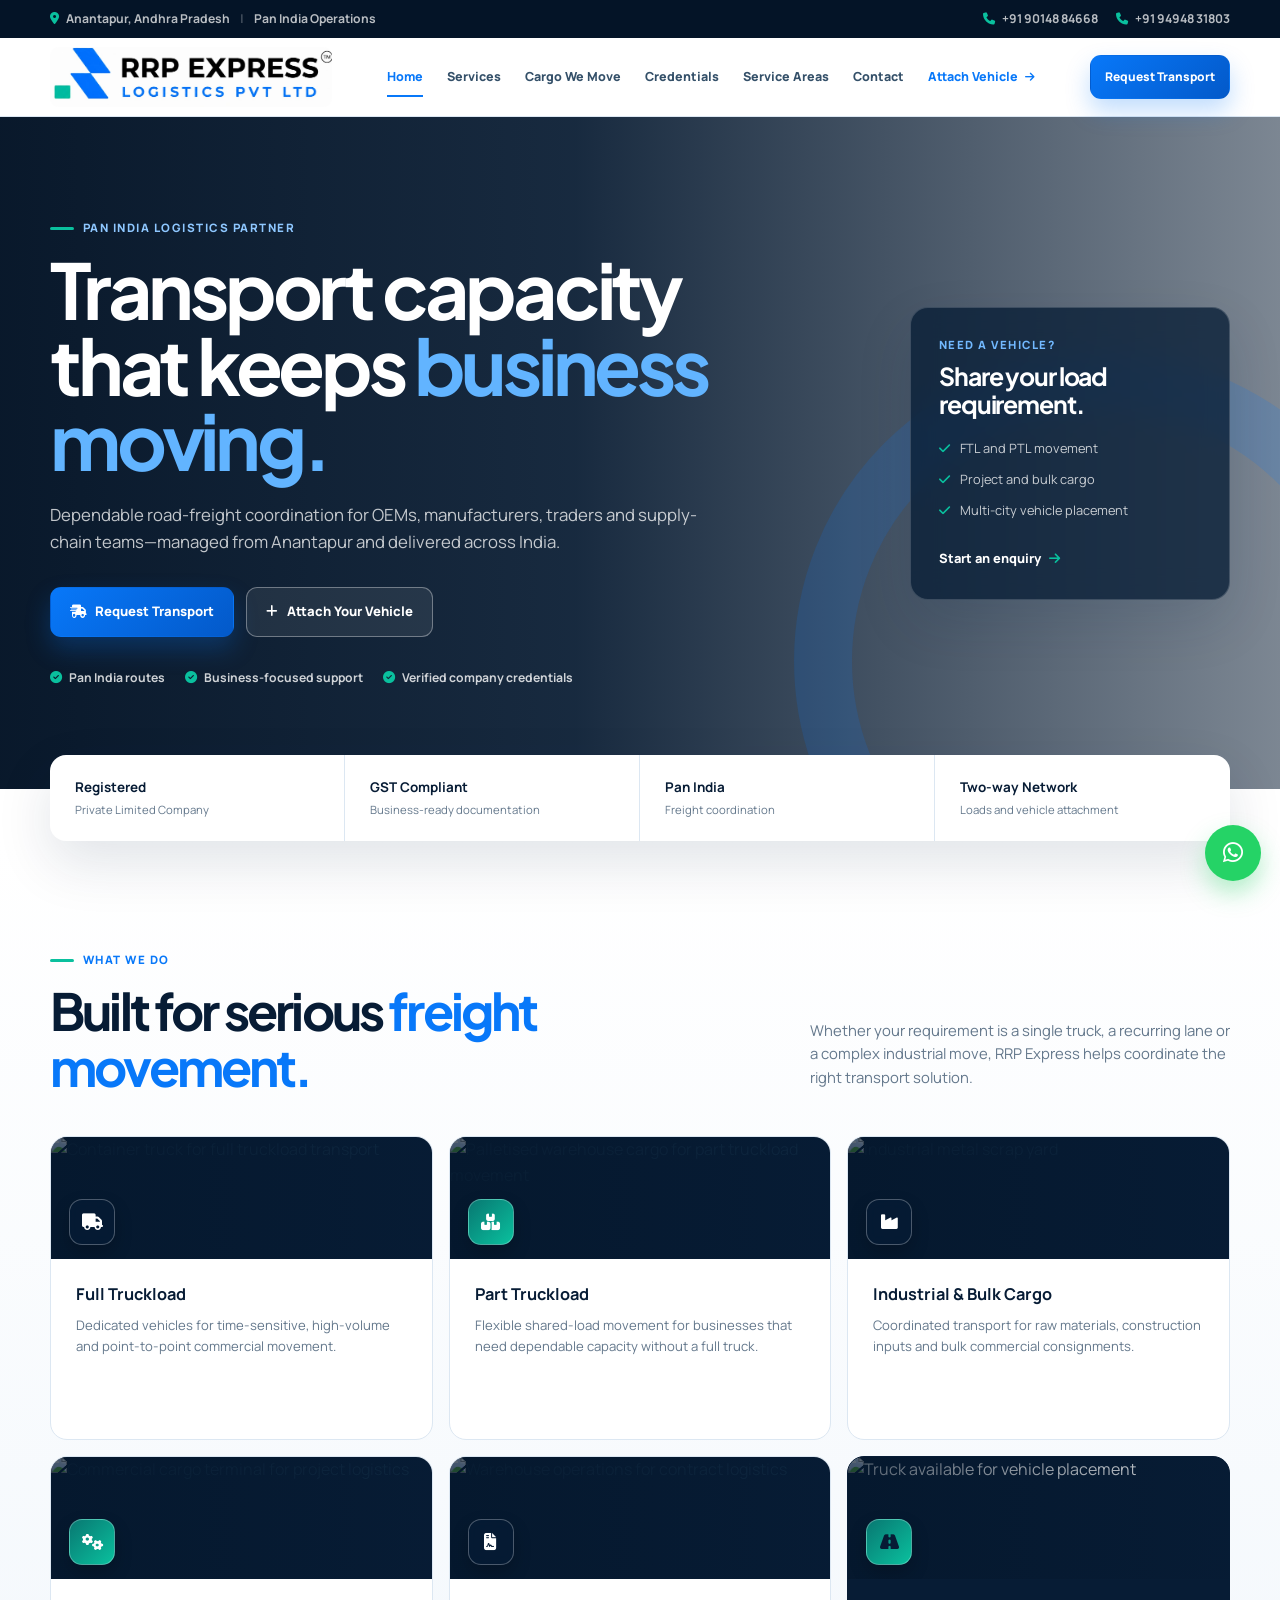
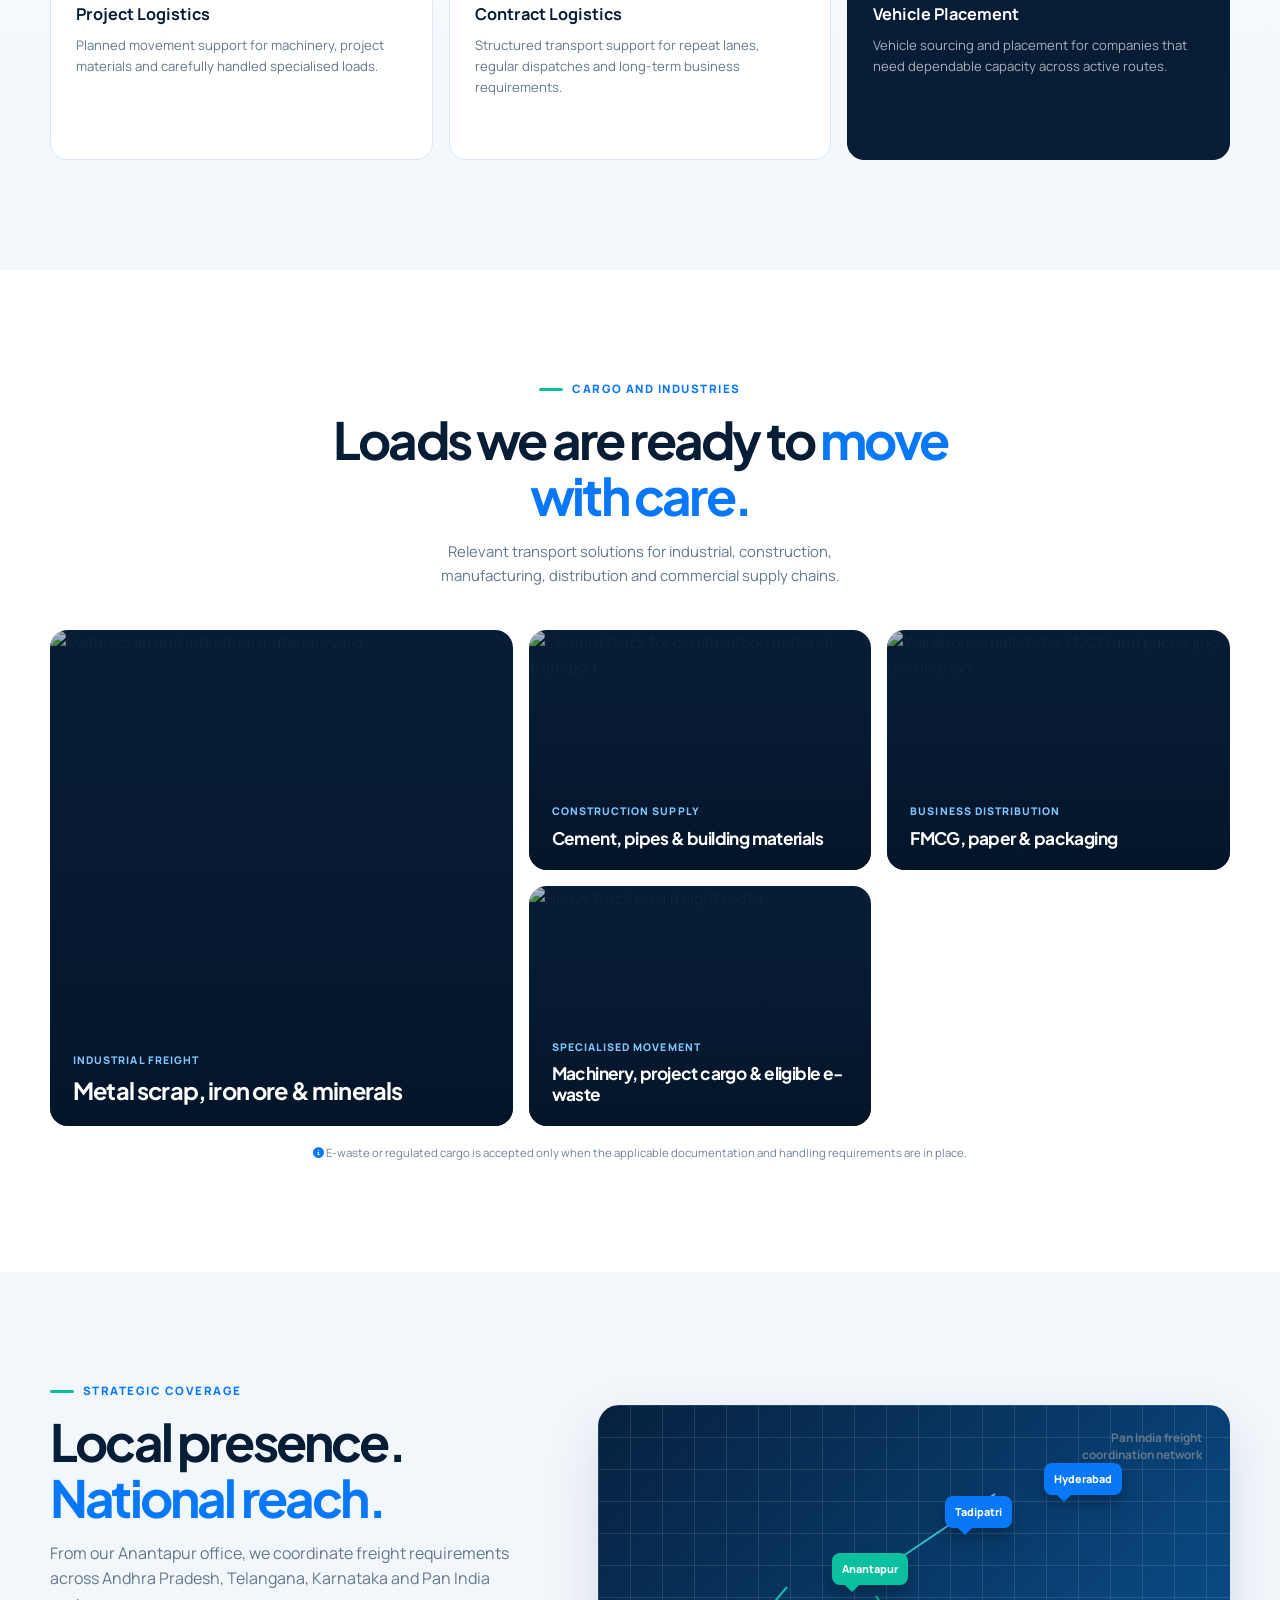
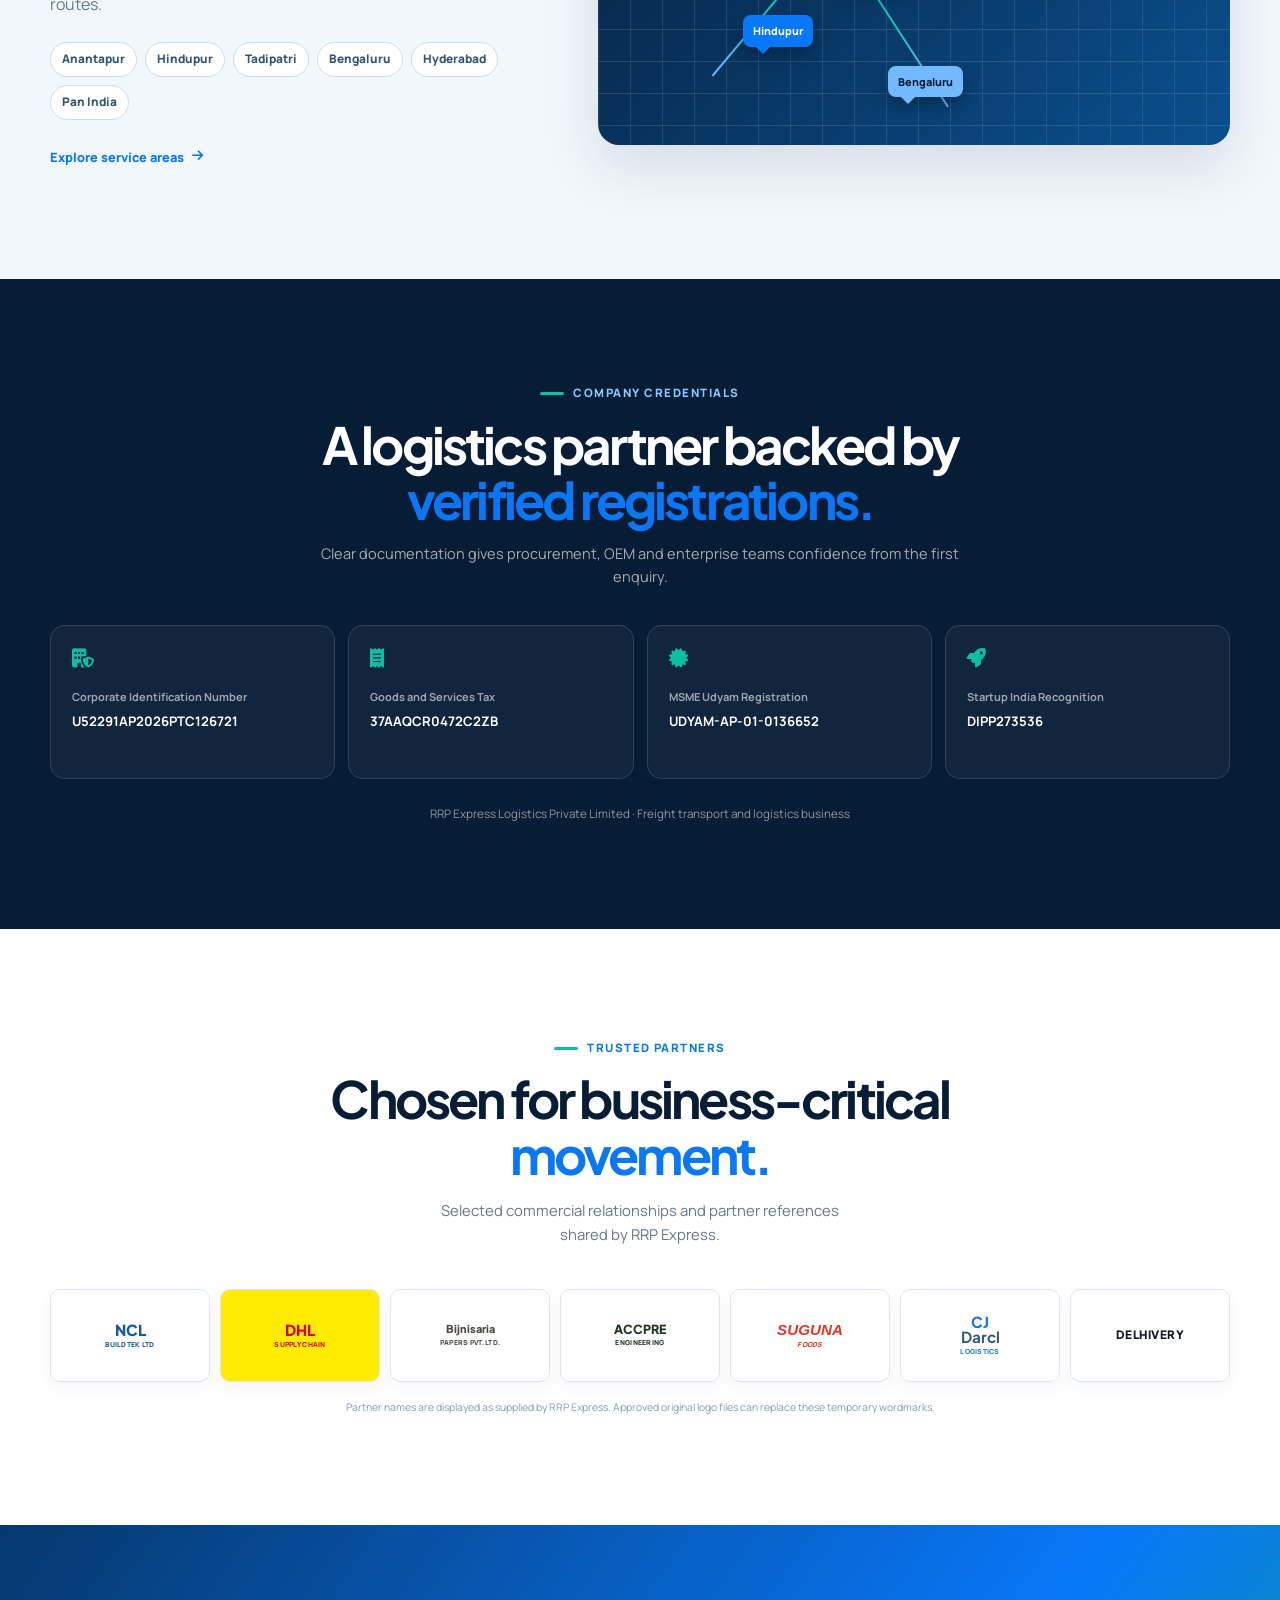
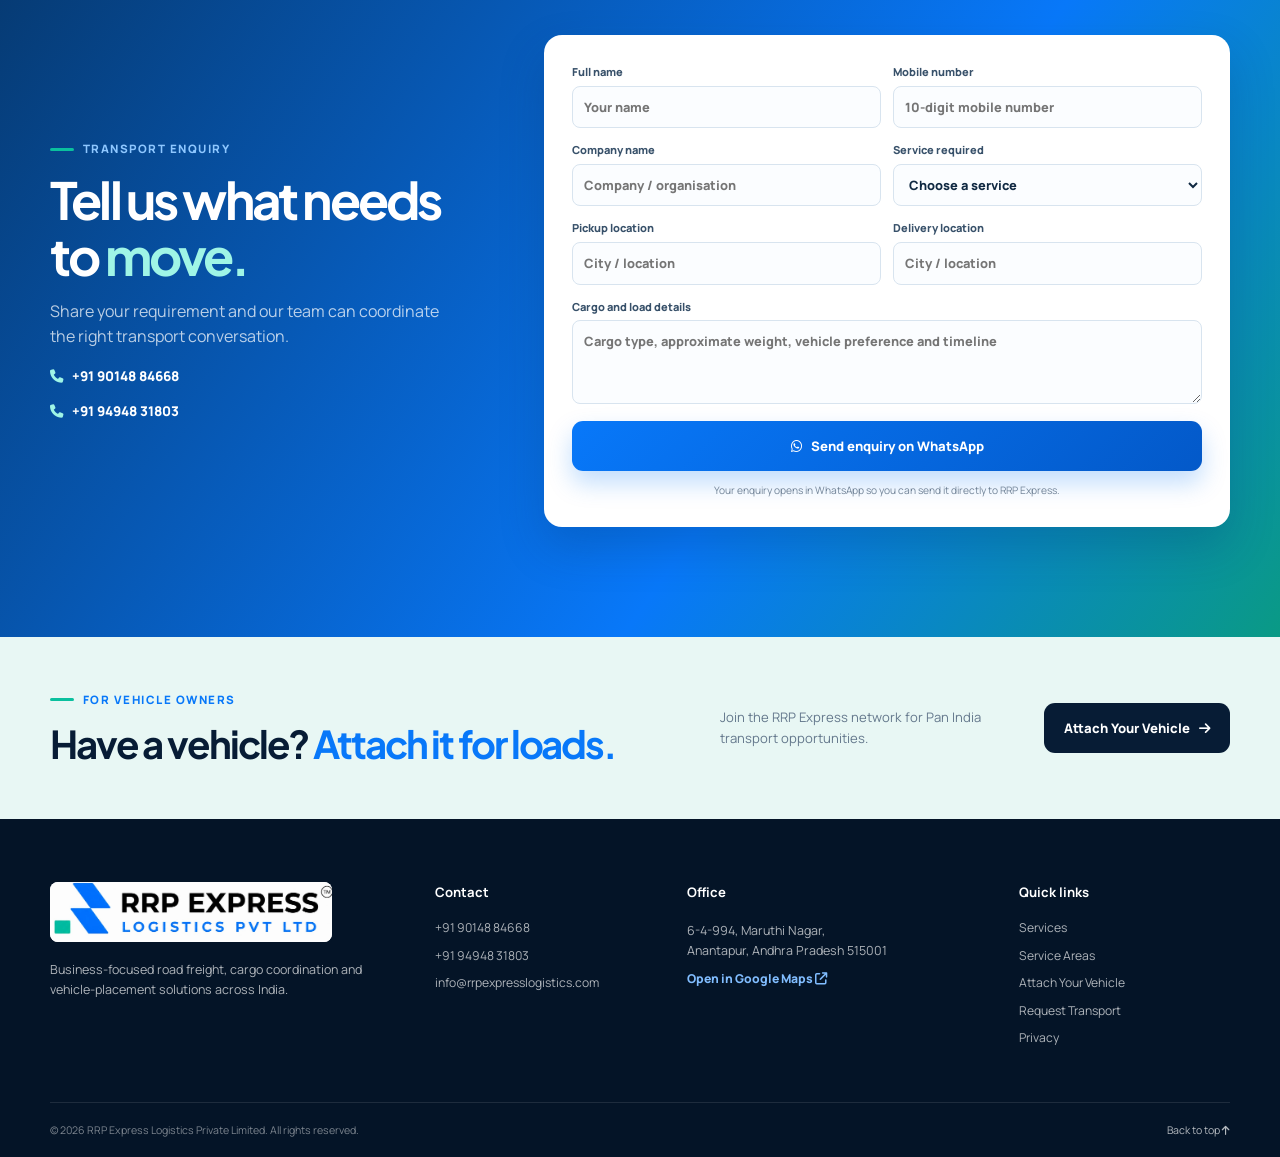
==== commit 8d5fb0e3: "Add files via upload" ====
--- a/index.html
+++ b/index.html
@@ -52,9 +52,8 @@
 
   <header class="header" id="top">
     <div class="container navigation">
-      <a class="brand" href="#home" aria-label="RRP Express Logistics home">
-        <span class="brand__mark">RRP</span>
-        <span class="brand__name">Express <b>Logistics</b><small>Pan India Freight Solutions</small></span>
+      <a class="brand brand--image" href="#home" aria-label="RRP Express Logistics home">
+        <img src="rrpexpresslogo.jpeg" alt="RRP Express Logistics Private Limited">
       </a>
       <button class="menu-button" type="button" aria-controls="site-menu" aria-expanded="false" aria-label="Open menu">
         <i class="fa-solid fa-bars"></i>
@@ -123,34 +122,28 @@
         </div>
         <div class="service-grid">
           <article class="service-card">
-            <span class="service-card__icon"><i class="fa-solid fa-truck"></i></span>
-            <h3>Full Truckload</h3>
-            <p>Dedicated vehicles for time-sensitive, high-volume and point-to-point commercial movement.</p>
-          </article>
-          <article class="service-card">
-            <span class="service-card__icon"><i class="fa-solid fa-boxes-stacked"></i></span>
-            <h3>Part Truckload</h3>
-            <p>Flexible shared-load movement for businesses that need dependable capacity without a full truck.</p>
-          </article>
-          <article class="service-card">
-            <span class="service-card__icon"><i class="fa-solid fa-industry"></i></span>
-            <h3>Industrial & Bulk Cargo</h3>
-            <p>Coordinated transport for raw materials, construction inputs and bulk commercial consignments.</p>
-          </article>
-          <article class="service-card">
-            <span class="service-card__icon"><i class="fa-solid fa-gears"></i></span>
-            <h3>Project Logistics</h3>
-            <p>Planned movement support for machinery, project materials and carefully handled specialised loads.</p>
-          </article>
-          <article class="service-card">
-            <span class="service-card__icon"><i class="fa-solid fa-file-contract"></i></span>
-            <h3>Contract Logistics</h3>
-            <p>Structured transport support for repeat lanes, regular dispatches and long-term business requirements.</p>
+            <div class="service-card__visual"><img src="https://images.unsplash.com/photo-1601584115197-04ecc0da31d7?auto=format&fit=crop&w=900&q=84" alt="Container truck for full truckload transport" loading="lazy"><span class="service-card__icon"><i class="fa-solid fa-truck"></i></span></div>
+            <div class="service-card__body"><h3>Full Truckload</h3><p>Dedicated vehicles for time-sensitive, high-volume and point-to-point commercial movement.</p></div>
+          </article>
+          <article class="service-card">
+            <div class="service-card__visual"><img src="https://images.unsplash.com/photo-1587293852726-70cdb56c2866?auto=format&fit=crop&w=900&q=84" alt="Palletised warehouse cargo for part truckload movement" loading="lazy"><span class="service-card__icon"><i class="fa-solid fa-boxes-stacked"></i></span></div>
+            <div class="service-card__body"><h3>Part Truckload</h3><p>Flexible shared-load movement for businesses that need dependable capacity without a full truck.</p></div>
+          </article>
+          <article class="service-card">
+            <div class="service-card__visual"><img src="https://images.unsplash.com/photo-1617303331806-3d6b58e03241?auto=format&fit=crop&w=900&q=84" alt="Industrial metal scrap yard" loading="lazy"><span class="service-card__icon"><i class="fa-solid fa-industry"></i></span></div>
+            <div class="service-card__body"><h3>Industrial & Bulk Cargo</h3><p>Coordinated transport for raw materials, construction inputs and bulk commercial consignments.</p></div>
+          </article>
+          <article class="service-card">
+            <div class="service-card__visual"><img src="https://images.unsplash.com/photo-1494412574643-ff11b0a5c1c3?auto=format&fit=crop&w=900&q=84" alt="Commercial cargo terminal for project logistics" loading="lazy"><span class="service-card__icon"><i class="fa-solid fa-gears"></i></span></div>
+            <div class="service-card__body"><h3>Project Logistics</h3><p>Planned movement support for machinery, project materials and carefully handled specialised loads.</p></div>
+          </article>
+          <article class="service-card">
+            <div class="service-card__visual"><img src="https://images.unsplash.com/photo-1586528116311-ad8dd3c8310d?auto=format&fit=crop&w=900&q=84" alt="Warehouse operations for contract logistics" loading="lazy"><span class="service-card__icon"><i class="fa-solid fa-file-contract"></i></span></div>
+            <div class="service-card__body"><h3>Contract Logistics</h3><p>Structured transport support for repeat lanes, regular dispatches and long-term business requirements.</p></div>
           </article>
           <article class="service-card service-card--accent">
-            <span class="service-card__icon"><i class="fa-solid fa-road"></i></span>
-            <h3>Vehicle Placement</h3>
-            <p>Vehicle sourcing and placement for companies that need dependable capacity across active routes.</p>
+            <div class="service-card__visual"><img src="https://images.unsplash.com/photo-1601584115197-04ecc0da31d7?auto=format&fit=crop&w=900&q=84" alt="Truck available for vehicle placement" loading="lazy"><span class="service-card__icon"><i class="fa-solid fa-road"></i></span></div>
+            <div class="service-card__body"><h3>Vehicle Placement</h3><p>Vehicle sourcing and placement for companies that need dependable capacity across active routes.</p></div>
           </article>
         </div>
       </div>
@@ -167,19 +160,19 @@
         </div>
         <div class="cargo-grid">
           <article class="cargo-card cargo-card--wide">
-            <img src="https://images.unsplash.com/photo-1566576912323-63f6c8f3b9df?auto=format&fit=crop&w=1200&q=82" alt="Freight containers and cargo handling" loading="lazy">
+            <img src="https://images.unsplash.com/photo-1617303331806-3d6b58e03241?auto=format&fit=crop&w=1200&q=84" alt="Metal scrap and industrial materials yard" loading="lazy">
             <div><span>Industrial freight</span><h3>Metal scrap, iron ore & minerals</h3></div>
           </article>
           <article class="cargo-card">
-            <img src="https://images.unsplash.com/photo-1586528116311-ad8dd3c8310d?auto=format&fit=crop&w=900&q=82" alt="Warehouse cargo and logistics operations" loading="lazy">
+            <img src="https://images.unsplash.com/photo-1705382063926-e26ac23ecf4e?auto=format&fit=crop&w=900&q=84" alt="Cement truck for construction material transport" loading="lazy">
             <div><span>Construction supply</span><h3>Cement, pipes & building materials</h3></div>
           </article>
           <article class="cargo-card">
-            <img src="https://images.unsplash.com/photo-1494412574643-ff11b0a5c1c3?auto=format&fit=crop&w=900&q=82" alt="Commercial cargo transport containers" loading="lazy">
+            <img src="https://images.unsplash.com/photo-1587293852726-70cdb56c2866?auto=format&fit=crop&w=900&q=84" alt="Warehouse pallets for FMCG and packaging distribution" loading="lazy">
             <div><span>Business distribution</span><h3>FMCG, paper & packaging</h3></div>
           </article>
           <article class="cargo-card">
-            <img src="https://images.unsplash.com/photo-1519003722824-194d4455a60c?auto=format&fit=crop&w=900&q=82" alt="Road route for freight transportation" loading="lazy">
+            <img src="https://images.unsplash.com/photo-1601584115197-04ecc0da31d7?auto=format&fit=crop&w=900&q=84" alt="Heavy truck on a freight route" loading="lazy">
             <div><span>Specialised movement</span><h3>Machinery, project cargo & eligible e-waste</h3></div>
           </article>
         </div>
@@ -291,7 +284,7 @@
   <footer class="footer" id="contact">
     <div class="container footer__grid">
       <div>
-        <a class="brand brand--footer" href="#home"><span class="brand__mark">RRP</span><span class="brand__name">Express <b>Logistics</b><small>Pan India Freight Solutions</small></span></a>
+        <a class="brand brand--image brand--footer" href="#home"><img src="rrpexpresslogo.jpeg" alt="RRP Express Logistics Private Limited"></a>
         <p>Business-focused road freight, cargo coordination and vehicle-placement solutions across India.</p>
       </div>
       <div>
--- a/styles.css
+++ b/styles.css
@@ -35,6 +35,8 @@
 .brand__name { color: var(--ink); font-family: "Plus Jakarta Sans", sans-serif; font-size: 1.03rem; line-height: 1.05; letter-spacing: -.04em; }
 .brand__name b { color: var(--blue); }
 .brand__name small { display: block; margin-top: 5px; color: #708196; font-family: Manrope, sans-serif; font-size: .52rem; font-weight: 800; letter-spacing: .11em; text-transform: uppercase; }
+.brand--image { position: relative; display: block; width: 282px; height: 60px; overflow: hidden; border-radius: 8px; background: white; }
+.brand--image img { position: absolute; top: -75px; left: -10px; width: 296px; height: auto; max-width: none; }
 .menu { display: flex; align-items: center; justify-content: center; gap: 24px; flex: 1; }
 .menu > a { position: relative; color: #345069; font-size: .78rem; font-weight: 800; white-space: nowrap; }
 .menu > a:not(.menu__attach)::after { position: absolute; bottom: -10px; left: 0; width: 0; height: 2px; content: ""; background: var(--blue); transition: width .2s ease; }
@@ -91,9 +93,14 @@
 .section-heading--center > p { margin: 17px auto 0; }
 .services { background: linear-gradient(180deg, #fff 0%, var(--mist) 100%); }
 .service-grid { display: grid; grid-template-columns: repeat(3, 1fr); gap: 16px; }
-.service-card { min-height: 240px; padding: 27px; border: 1px solid var(--line); border-radius: 17px; background: white; transition: transform .2s, box-shadow .2s, border-color .2s; }
+.service-card { min-height: 304px; overflow: hidden; padding: 0; border: 1px solid var(--line); border-radius: 17px; background: white; transition: transform .2s, box-shadow .2s, border-color .2s; }
 .service-card:hover { border-color: #a9d3ff; box-shadow: var(--shadow); transform: translateY(-5px); }
-.service-card__icon { display: grid; place-items: center; width: 52px; height: 52px; margin-bottom: 23px; border-radius: 15px; color: white; background: linear-gradient(135deg, var(--ink-2), var(--blue)); font-size: 1.2rem; }
+.service-card__visual { position: relative; height: 122px; overflow: hidden; background: var(--ink); }
+.service-card__visual::after { position: absolute; inset: 0; content: ""; background: linear-gradient(90deg, rgba(4,22,42,.63), rgba(4,22,42,.08)); }
+.service-card__visual img { width: 100%; height: 100%; object-fit: cover; opacity: .88; transition: transform .35s ease; }
+.service-card:hover .service-card__visual img { transform: scale(1.06); }
+.service-card__body { padding: 22px 25px 26px; }
+.service-card__icon { position: absolute; z-index: 2; bottom: 14px; left: 18px; display: grid; place-items: center; width: 46px; height: 46px; margin: 0; border: 1px solid rgba(255,255,255,.28); border-radius: 13px; color: white; background: rgba(6,27,53,.78); box-shadow: 0 8px 18px rgba(0,0,0,.2); font-size: 1.05rem; backdrop-filter: blur(7px); }
 .service-card:nth-child(2n) .service-card__icon { background: linear-gradient(135deg, #087872, var(--teal)); }
 .service-card h3 { margin: 0 0 8px; color: var(--ink); font-size: 1.02rem; }
 .service-card p { margin: 0; color: var(--muted); font-size: .82rem; }
@@ -254,6 +261,8 @@
   .topbar__contacts { gap: 12px; font-size: .69rem; }
   .brand__mark { width: 42px; height: 42px; }
   .brand__name { font-size: .92rem; }
+  .brand--image { width: 238px; height: 50px; }
+  .brand--image img { top: -64px; left: -8px; width: 254px; }
   .hero h1 { font-size: clamp(2.75rem, 14vw, 4rem); }
   .hero__copy { font-size: .93rem; }
   .hero__actions, .hero__actions .button { width: 100%; }
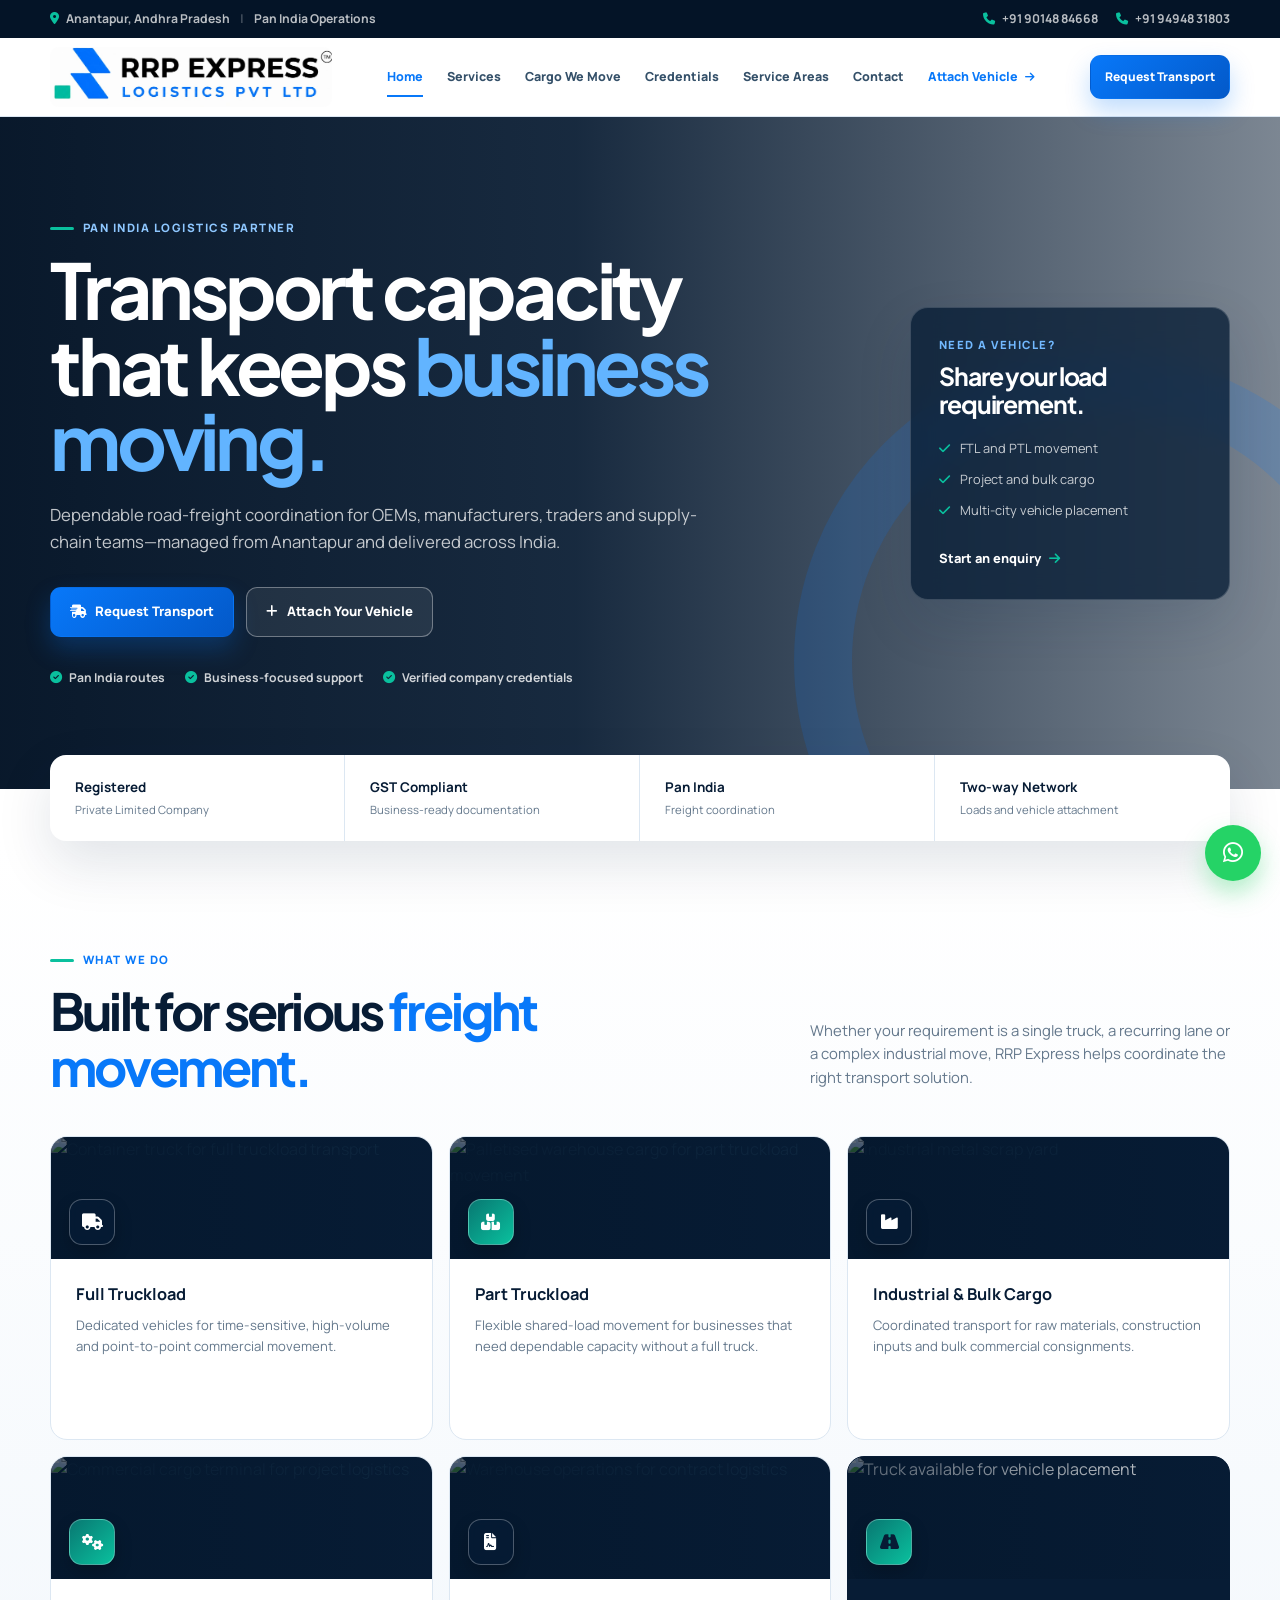
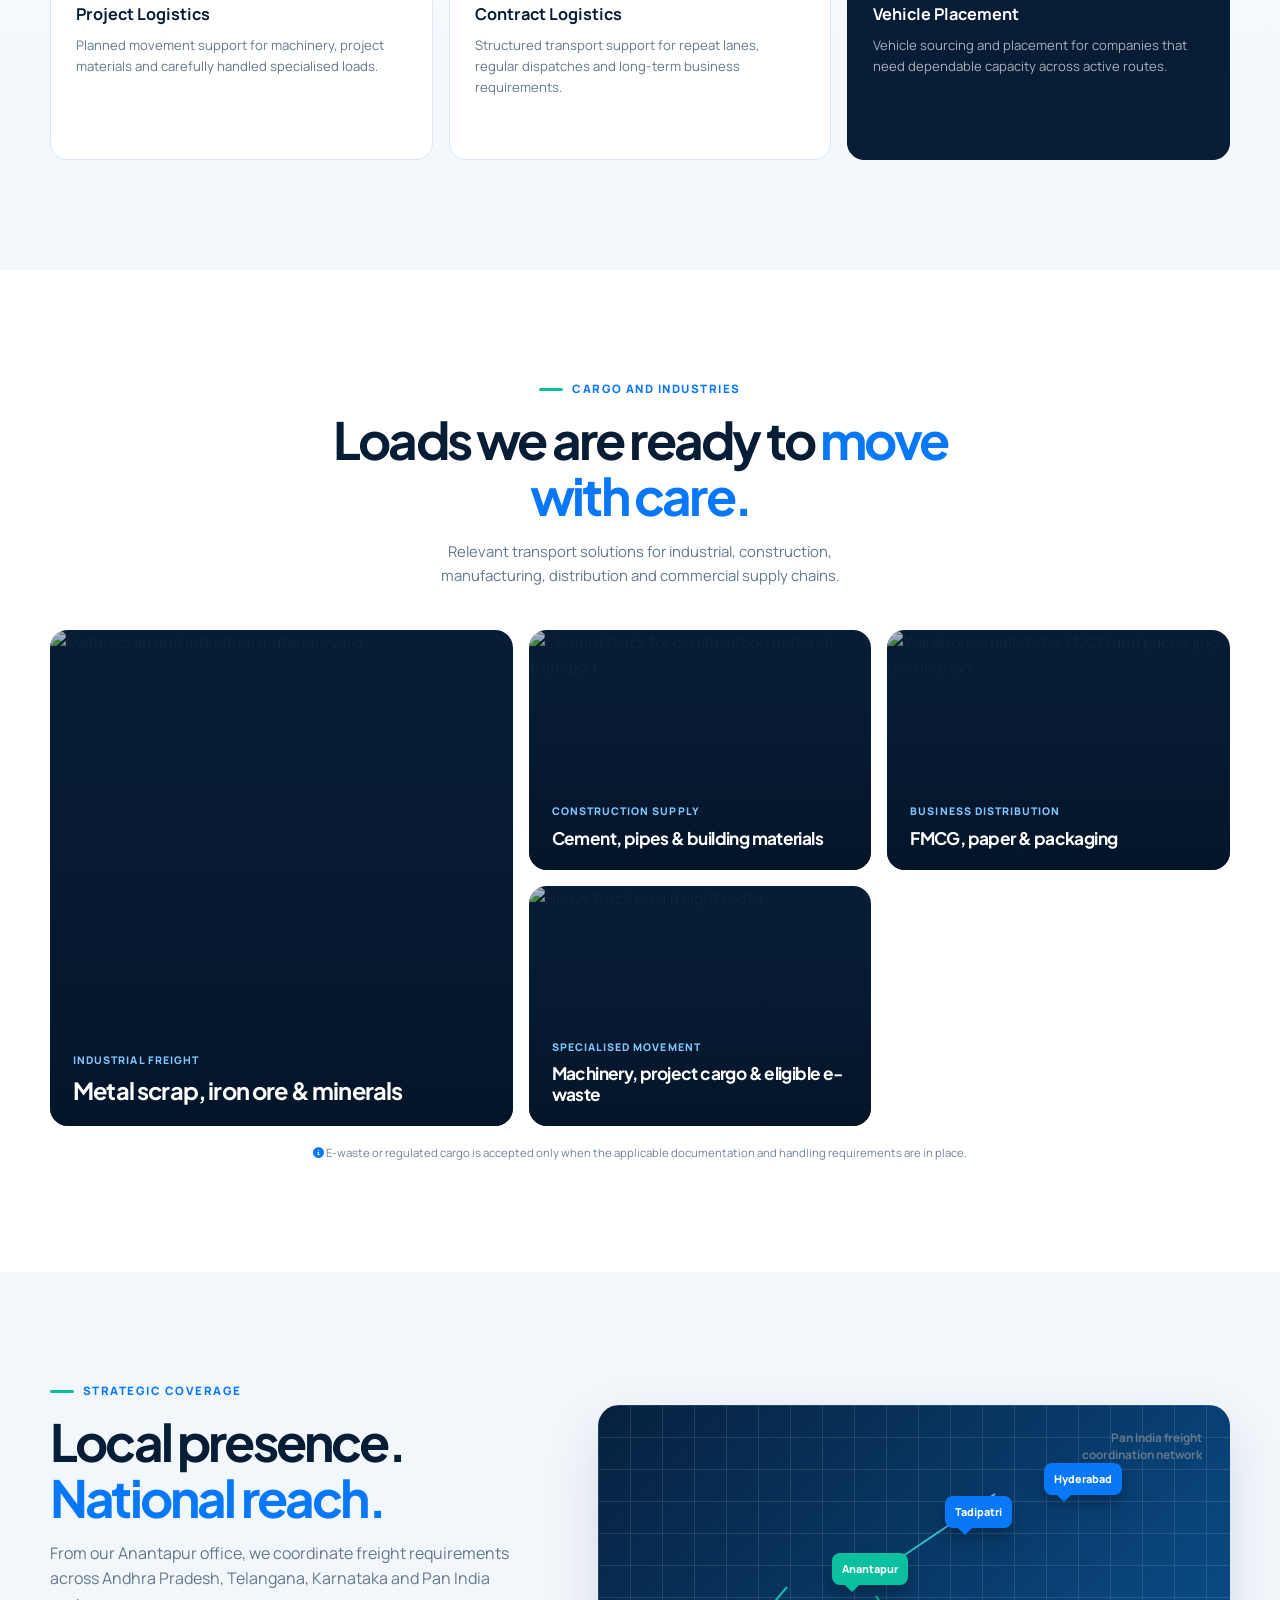
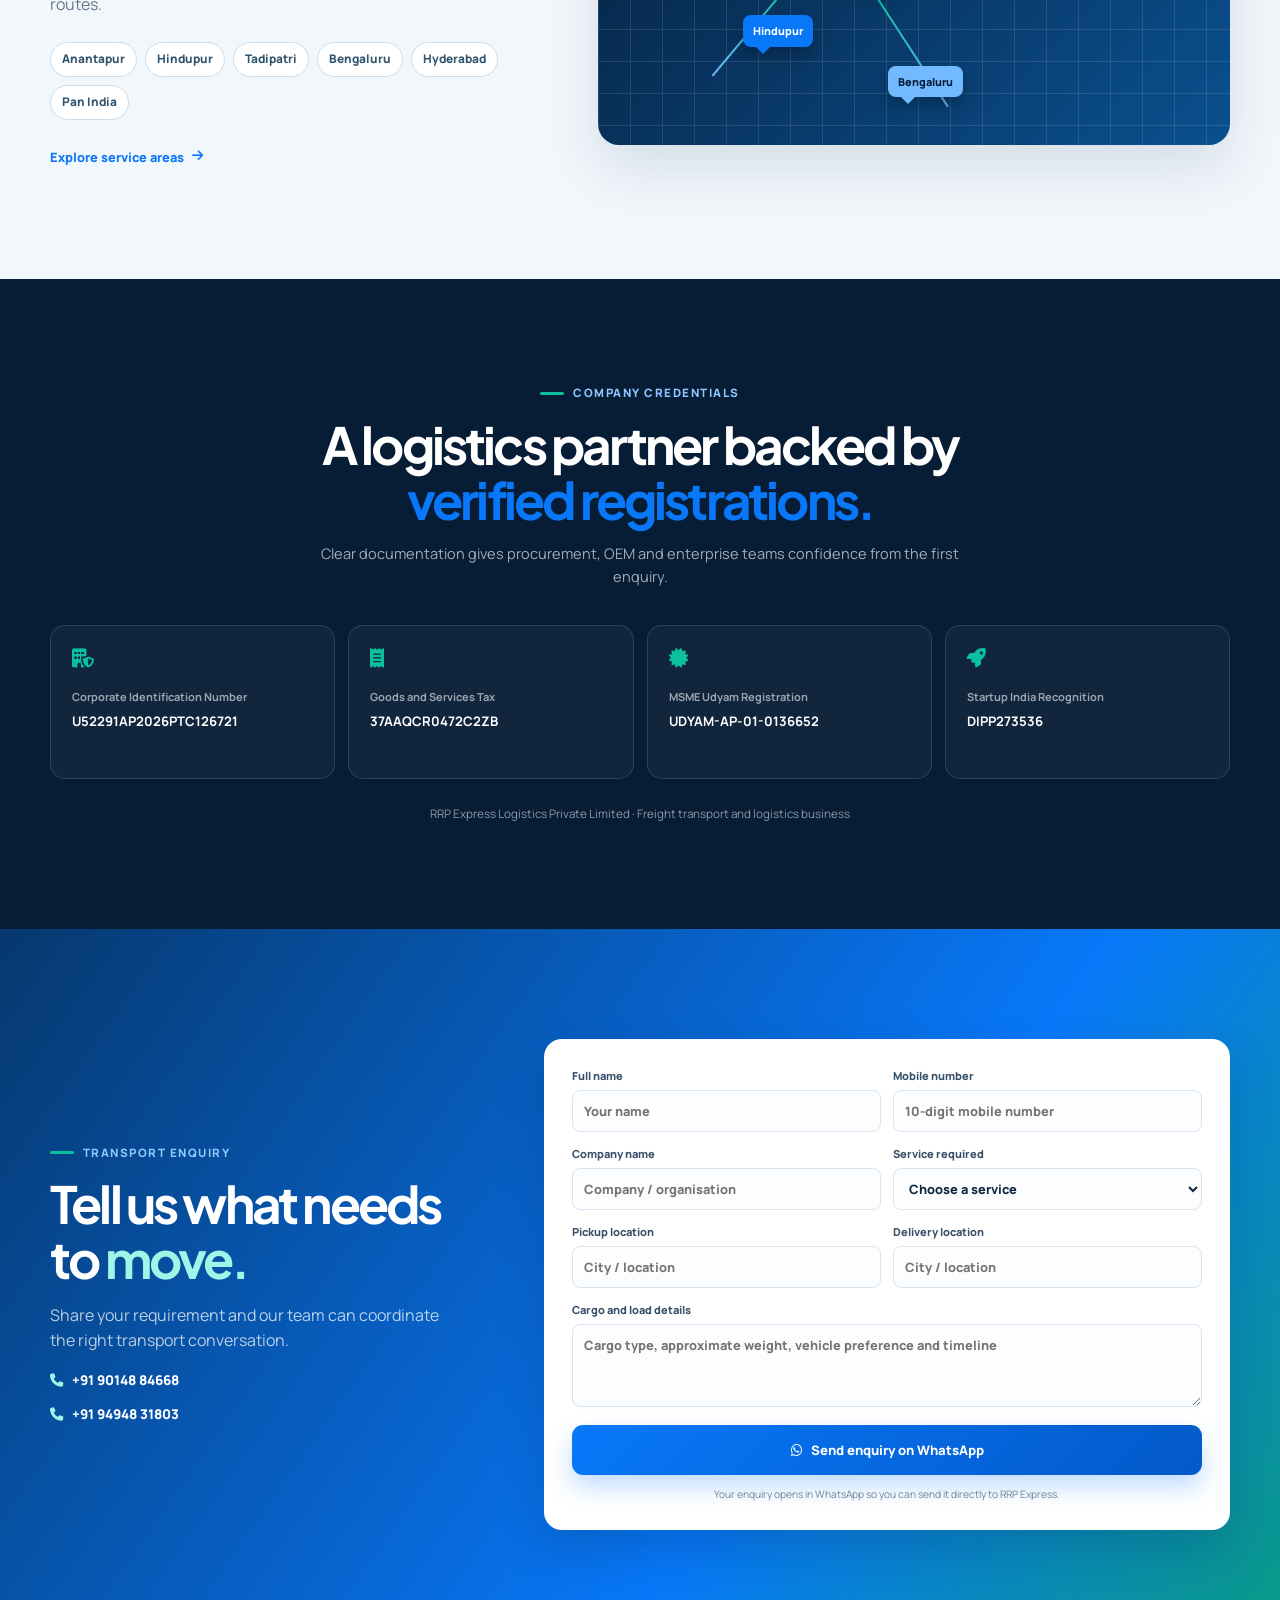
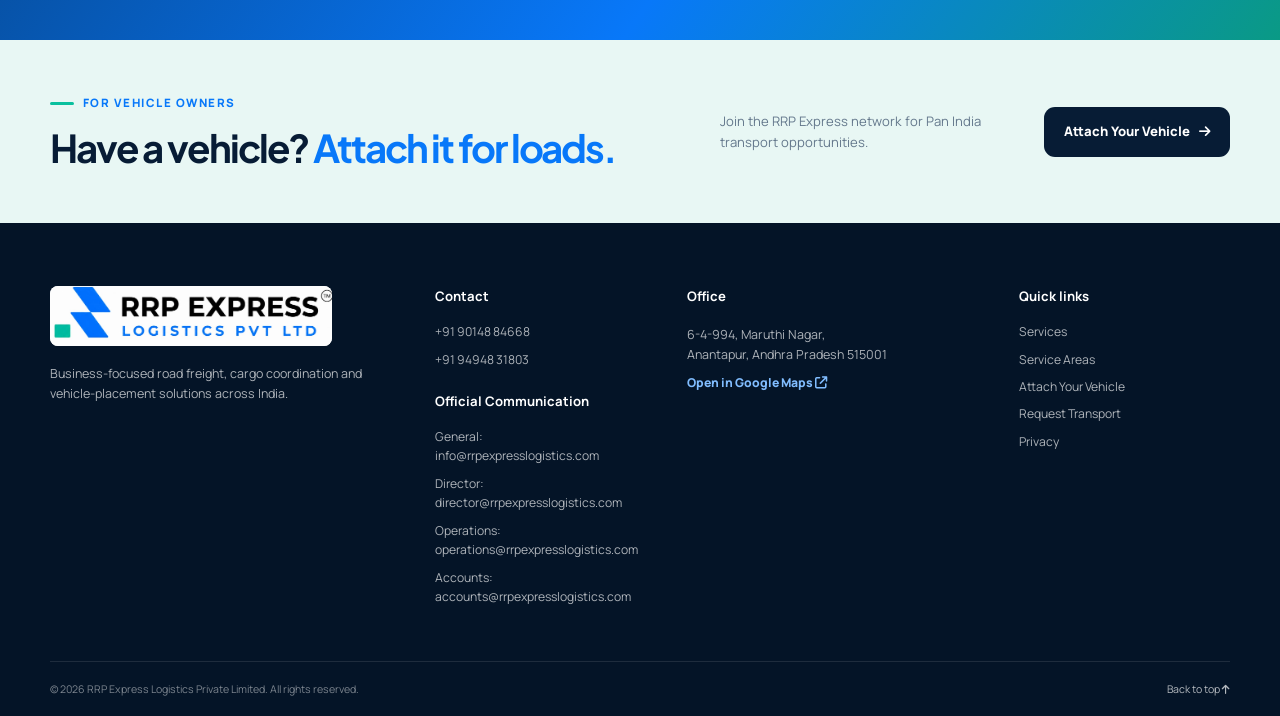
==== commit f1d6f46c: "Update index.html" ====
--- a/index.html
+++ b/index.html
@@ -4,19 +4,24 @@
   <meta charset="utf-8">
   <meta name="viewport" content="width=device-width, initial-scale=1">
   <meta name="theme-color" content="#071c35">
+
   <title>RRP Express Logistics | Pan India Transport & Freight Solutions</title>
   <meta name="description" content="RRP Express Logistics Private Limited provides Pan India FTL, PTL, project cargo, bulk cargo and vehicle-placement solutions from Anantapur, Andhra Pradesh.">
   <meta name="keywords" content="transport company Anantapur, logistics company Anantapur, truck transport Hindupur, freight services Tadipatri, Bangalore logistics, Hyderabad transport, Pan India FTL, vehicle attachment loads">
+
   <link rel="canonical" href="https://www.rrpexpresslogistics.com/">
+
   <meta property="og:type" content="website">
   <meta property="og:title" content="RRP Express Logistics | Pan India Freight Solutions">
   <meta property="og:description" content="Reliable road transport, dedicated vehicle placement and coordinated cargo movement across India.">
   <meta property="og:url" content="https://www.rrpexpresslogistics.com/">
+
   <link rel="preconnect" href="https://fonts.googleapis.com">
   <link rel="preconnect" href="https://fonts.gstatic.com" crossorigin>
   <link href="https://fonts.googleapis.com/css2?family=Manrope:wght@400;500;600;700;800&family=Plus+Jakarta+Sans:wght@600;700;800&display=swap" rel="stylesheet">
   <link rel="stylesheet" href="https://cdnjs.cloudflare.com/ajax/libs/font-awesome/6.5.2/css/all.min.css">
   <link rel="stylesheet" href="styles.css">
+
   <script type="application/ld+json">
   {
     "@context":"https://schema.org",
@@ -26,7 +31,36 @@
     "email":"info@rrpexpresslogistics.com",
     "telephone":["+919014884668","+919494831803"],
     "description":"Pan India road freight and logistics solutions including full truckload, part truckload, bulk cargo and project logistics.",
-    "address":{"@type":"PostalAddress","streetAddress":"6-4-994, Maruthi Nagar","addressLocality":"Anantapur","addressRegion":"Andhra Pradesh","postalCode":"515001","addressCountry":"IN"},
+    "address":{
+      "@type":"PostalAddress",
+      "streetAddress":"6-4-994, Maruthi Nagar",
+      "addressLocality":"Anantapur",
+      "addressRegion":"Andhra Pradesh",
+      "postalCode":"515001",
+      "addressCountry":"IN"
+    },
+    "contactPoint":[
+      {
+        "@type":"ContactPoint",
+        "contactType":"General Enquiries",
+        "email":"info@rrpexpresslogistics.com"
+      },
+      {
+        "@type":"ContactPoint",
+        "contactType":"Director",
+        "email":"director@rrpexpresslogistics.com"
+      },
+      {
+        "@type":"ContactPoint",
+        "contactType":"Operations",
+        "email":"operations@rrpexpresslogistics.com"
+      },
+      {
+        "@type":"ContactPoint",
+        "contactType":"Accounts",
+        "email":"accounts@rrpexpresslogistics.com"
+      }
+    ],
     "areaServed":[
       {"@type":"City","name":"Anantapur"},
       {"@type":"City","name":"Hindupur"},
@@ -39,13 +73,26 @@
   }
   </script>
 </head>
+
 <body>
   <div class="topbar">
     <div class="container topbar__inner">
-      <p><i class="fa-solid fa-location-dot"></i> Anantapur, Andhra Pradesh <span class="topbar__divider">|</span> Pan India Operations</p>
+      <p>
+        <i class="fa-solid fa-location-dot"></i>
+        Anantapur, Andhra Pradesh
+        <span class="topbar__divider">|</span>
+        Pan India Operations
+      </p>
+
       <div class="topbar__contacts">
-        <a href="tel:+919014884668"><i class="fa-solid fa-phone"></i> +91 90148 84668</a>
-        <a href="tel:+919494831803"><i class="fa-solid fa-phone"></i> +91 94948 31803</a>
+        <a href="tel:+919014884668">
+          <i class="fa-solid fa-phone"></i>
+          +91 90148 84668
+        </a>
+        <a href="tel:+919494831803">
+          <i class="fa-solid fa-phone"></i>
+          +91 94948 31803
+        </a>
       </div>
     </div>
   </div>
@@ -55,9 +102,11 @@
       <a class="brand brand--image" href="#home" aria-label="RRP Express Logistics home">
         <img src="rrpexpresslogo.jpeg" alt="RRP Express Logistics Private Limited">
       </a>
+
       <button class="menu-button" type="button" aria-controls="site-menu" aria-expanded="false" aria-label="Open menu">
         <i class="fa-solid fa-bars"></i>
       </button>
+
       <nav id="site-menu" class="menu" aria-label="Main navigation">
         <a class="is-active" href="#home">Home</a>
         <a href="#services">Services</a>
@@ -65,49 +114,91 @@
         <a href="#credentials">Credentials</a>
         <a href="service-areas.html">Service Areas</a>
         <a href="#contact">Contact</a>
-        <a class="menu__attach" href="attach-vehicle.html">Attach Vehicle <i class="fa-solid fa-arrow-right"></i></a>
+        <a class="menu__attach" href="attach-vehicle.html">
+          Attach Vehicle <i class="fa-solid fa-arrow-right"></i>
+        </a>
       </nav>
-      <a class="button button--primary header__quote" href="#quote">Request Transport</a>
+
+      <a class="button button--primary header__quote" href="#quote">
+        Request Transport
+      </a>
     </div>
   </header>
 
   <main>
     <section class="hero" id="home">
       <div class="hero__shade"></div>
+
       <div class="container hero__grid">
         <div class="hero__content">
-          <p class="eyebrow eyebrow--light"><span></span> Pan India logistics partner</p>
-          <h1>Transport capacity that keeps <em>business moving.</em></h1>
-          <p class="hero__copy">Dependable road-freight coordination for OEMs, manufacturers, traders and supply-chain teams—managed from Anantapur and delivered across India.</p>
+          <p class="eyebrow eyebrow--light">
+            <span></span>
+            Pan India logistics partner
+          </p>
+
+          <h1>
+            Transport capacity that keeps
+            <em>business moving.</em>
+          </h1>
+
+          <p class="hero__copy">
+            Dependable road-freight coordination for OEMs, manufacturers, traders and supply-chain teams—managed from Anantapur and delivered across India.
+          </p>
+
           <div class="hero__actions">
-            <a class="button button--primary" href="#quote"><i class="fa-solid fa-truck-fast"></i> Request Transport</a>
-            <a class="button button--outline" href="attach-vehicle.html"><i class="fa-solid fa-plus"></i> Attach Your Vehicle</a>
-          </div>
+            <a class="button button--primary" href="#quote">
+              <i class="fa-solid fa-truck-fast"></i>
+              Request Transport
+            </a>
+
+            <a class="button button--outline" href="attach-vehicle.html">
+              <i class="fa-solid fa-plus"></i>
+              Attach Your Vehicle
+            </a>
+          </div>
+
           <div class="hero__assurances">
             <span><i class="fa-solid fa-circle-check"></i> Pan India routes</span>
             <span><i class="fa-solid fa-circle-check"></i> Business-focused support</span>
             <span><i class="fa-solid fa-circle-check"></i> Verified company credentials</span>
           </div>
         </div>
+
         <aside class="hero__panel">
           <p class="hero__panel-label">Need a vehicle?</p>
           <h2>Share your load requirement.</h2>
+
           <ul>
             <li><i class="fa-solid fa-check"></i> FTL and PTL movement</li>
             <li><i class="fa-solid fa-check"></i> Project and bulk cargo</li>
             <li><i class="fa-solid fa-check"></i> Multi-city vehicle placement</li>
           </ul>
-          <a href="#quote">Start an enquiry <i class="fa-solid fa-arrow-right"></i></a>
+
+          <a href="#quote">
+            Start an enquiry <i class="fa-solid fa-arrow-right"></i>
+          </a>
         </aside>
       </div>
     </section>
 
     <section class="trust-strip">
       <div class="container trust-strip__inner">
-        <div><strong>Registered</strong><span>Private Limited Company</span></div>
-        <div><strong>GST Compliant</strong><span>Business-ready documentation</span></div>
-        <div><strong>Pan India</strong><span>Freight coordination</span></div>
-        <div><strong>Two-way Network</strong><span>Loads and vehicle attachment</span></div>
+        <div>
+          <strong>Registered</strong>
+          <span>Private Limited Company</span>
+        </div>
+        <div>
+          <strong>GST Compliant</strong>
+          <span>Business-ready documentation</span>
+        </div>
+        <div>
+          <strong>Pan India</strong>
+          <span>Freight coordination</span>
+        </div>
+        <div>
+          <strong>Two-way Network</strong>
+          <span>Loads and vehicle attachment</span>
+        </div>
       </div>
     </section>
 
@@ -115,35 +206,99 @@
       <div class="container">
         <div class="section-heading">
           <div>
-            <p class="eyebrow"><span></span> What we do</p>
-            <h2>Built for serious <em>freight movement.</em></h2>
-          </div>
-          <p>Whether your requirement is a single truck, a recurring lane or a complex industrial move, RRP Express helps coordinate the right transport solution.</p>
-        </div>
+            <p class="eyebrow">
+              <span></span>
+              What we do
+            </p>
+
+            <h2>
+              Built for serious
+              <em>freight movement.</em>
+            </h2>
+          </div>
+
+          <p>
+            Whether your requirement is a single truck, a recurring lane or a complex industrial move, RRP Express helps coordinate the right transport solution.
+          </p>
+        </div>
+
         <div class="service-grid">
           <article class="service-card">
-            <div class="service-card__visual"><img src="https://images.unsplash.com/photo-1601584115197-04ecc0da31d7?auto=format&fit=crop&w=900&q=84" alt="Container truck for full truckload transport" loading="lazy"><span class="service-card__icon"><i class="fa-solid fa-truck"></i></span></div>
-            <div class="service-card__body"><h3>Full Truckload</h3><p>Dedicated vehicles for time-sensitive, high-volume and point-to-point commercial movement.</p></div>
-          </article>
+            <div class="service-card__visual">
+              <img src="https://images.unsplash.com/photo-1601584115197-04ecc0da31d7?auto=format&fit=crop&w=900&q=84" alt="Container truck for full truckload transport" loading="lazy">
+              <span class="service-card__icon">
+                <i class="fa-solid fa-truck"></i>
+              </span>
+            </div>
+            <div class="service-card__body">
+              <h3>Full Truckload</h3>
+              <p>Dedicated vehicles for time-sensitive, high-volume and point-to-point commercial movement.</p>
+            </div>
+          </article>
+
           <article class="service-card">
-            <div class="service-card__visual"><img src="https://images.unsplash.com/photo-1587293852726-70cdb56c2866?auto=format&fit=crop&w=900&q=84" alt="Palletised warehouse cargo for part truckload movement" loading="lazy"><span class="service-card__icon"><i class="fa-solid fa-boxes-stacked"></i></span></div>
-            <div class="service-card__body"><h3>Part Truckload</h3><p>Flexible shared-load movement for businesses that need dependable capacity without a full truck.</p></div>
-          </article>
+            <div class="service-card__visual">
+              <img src="https://images.unsplash.com/photo-1587293852726-70cdb56c2866?auto=format&fit=crop&w=900&q=84" alt="Palletised warehouse cargo for part truckload movement" loading="lazy">
+              <span class="service-card__icon">
+                <i class="fa-solid fa-boxes-stacked"></i>
+              </span>
+            </div>
+            <div class="service-card__body">
+              <h3>Part Truckload</h3>
+              <p>Flexible shared-load movement for businesses that need dependable capacity without a full truck.</p>
+            </div>
+          </article>
+
           <article class="service-card">
-            <div class="service-card__visual"><img src="https://images.unsplash.com/photo-1617303331806-3d6b58e03241?auto=format&fit=crop&w=900&q=84" alt="Industrial metal scrap yard" loading="lazy"><span class="service-card__icon"><i class="fa-solid fa-industry"></i></span></div>
-            <div class="service-card__body"><h3>Industrial & Bulk Cargo</h3><p>Coordinated transport for raw materials, construction inputs and bulk commercial consignments.</p></div>
-          </article>
+            <div class="service-card__visual">
+              <img src="https://images.unsplash.com/photo-1617303331806-3d6b58e03241?auto=format&fit=crop&w=900&q=84" alt="Industrial metal scrap yard" loading="lazy">
+              <span class="service-card__icon">
+                <i class="fa-solid fa-industry"></i>
+              </span>
+            </div>
+            <div class="service-card__body">
+              <h3>Industrial &amp; Bulk Cargo</h3>
+              <p>Coordinated transport for raw materials, construction inputs and bulk commercial consignments.</p>
+            </div>
+          </article>
+
           <article class="service-card">
-            <div class="service-card__visual"><img src="https://images.unsplash.com/photo-1494412574643-ff11b0a5c1c3?auto=format&fit=crop&w=900&q=84" alt="Commercial cargo terminal for project logistics" loading="lazy"><span class="service-card__icon"><i class="fa-solid fa-gears"></i></span></div>
-            <div class="service-card__body"><h3>Project Logistics</h3><p>Planned movement support for machinery, project materials and carefully handled specialised loads.</p></div>
-          </article>
+            <div class="service-card__visual">
+              <img src="https://images.unsplash.com/photo-1494412574643-ff11b0a5c1c3?auto=format&fit=crop&w=900&q=84" alt="Commercial cargo terminal for project logistics" loading="lazy">
+              <span class="service-card__icon">
+                <i class="fa-solid fa-gears"></i>
+              </span>
+            </div>
+            <div class="service-card__body">
+              <h3>Project Logistics</h3>
+              <p>Planned movement support for machinery, project materials and carefully handled specialised loads.</p>
+            </div>
+          </article>
+
           <article class="service-card">
-            <div class="service-card__visual"><img src="https://images.unsplash.com/photo-1586528116311-ad8dd3c8310d?auto=format&fit=crop&w=900&q=84" alt="Warehouse operations for contract logistics" loading="lazy"><span class="service-card__icon"><i class="fa-solid fa-file-contract"></i></span></div>
-            <div class="service-card__body"><h3>Contract Logistics</h3><p>Structured transport support for repeat lanes, regular dispatches and long-term business requirements.</p></div>
-          </article>
+            <div class="service-card__visual">
+              <img src="https://images.unsplash.com/photo-1586528116311-ad8dd3c8310d?auto=format&fit=crop&w=900&q=84" alt="Warehouse operations for contract logistics" loading="lazy">
+              <span class="service-card__icon">
+                <i class="fa-solid fa-file-contract"></i>
+              </span>
+            </div>
+            <div class="service-card__body">
+              <h3>Contract Logistics</h3>
+              <p>Structured transport support for repeat lanes, regular dispatches and long-term business requirements.</p>
+            </div>
+          </article>
+
           <article class="service-card service-card--accent">
-            <div class="service-card__visual"><img src="https://images.unsplash.com/photo-1601584115197-04ecc0da31d7?auto=format&fit=crop&w=900&q=84" alt="Truck available for vehicle placement" loading="lazy"><span class="service-card__icon"><i class="fa-solid fa-road"></i></span></div>
-            <div class="service-card__body"><h3>Vehicle Placement</h3><p>Vehicle sourcing and placement for companies that need dependable capacity across active routes.</p></div>
+            <div class="service-card__visual">
+              <img src="https://images.unsplash.com/photo-1601584115197-04ecc0da31d7?auto=format&fit=crop&w=900&q=84" alt="Truck available for vehicle placement" loading="lazy">
+              <span class="service-card__icon">
+                <i class="fa-solid fa-road"></i>
+              </span>
+            </div>
+            <div class="service-card__body">
+              <h3>Vehicle Placement</h3>
+              <p>Vehicle sourcing and placement for companies that need dependable capacity across active routes.</p>
+            </div>
           </article>
         </div>
       </div>
@@ -153,53 +308,105 @@
       <div class="container">
         <div class="section-heading section-heading--center">
           <div>
-            <p class="eyebrow"><span></span> Cargo and industries</p>
-            <h2>Loads we are ready to <em>move with care.</em></h2>
-          </div>
-          <p>Relevant transport solutions for industrial, construction, manufacturing, distribution and commercial supply chains.</p>
-        </div>
+            <p class="eyebrow">
+              <span></span>
+              Cargo and industries
+            </p>
+
+            <h2>
+              Loads we are ready to
+              <em>move with care.</em>
+            </h2>
+          </div>
+
+          <p>
+            Relevant transport solutions for industrial, construction, manufacturing, distribution and commercial supply chains.
+          </p>
+        </div>
+
         <div class="cargo-grid">
           <article class="cargo-card cargo-card--wide">
             <img src="https://images.unsplash.com/photo-1617303331806-3d6b58e03241?auto=format&fit=crop&w=1200&q=84" alt="Metal scrap and industrial materials yard" loading="lazy">
-            <div><span>Industrial freight</span><h3>Metal scrap, iron ore & minerals</h3></div>
-          </article>
+            <div>
+              <span>Industrial freight</span>
+              <h3>Metal scrap, iron ore &amp; minerals</h3>
+            </div>
+          </article>
+
           <article class="cargo-card">
             <img src="https://images.unsplash.com/photo-1705382063926-e26ac23ecf4e?auto=format&fit=crop&w=900&q=84" alt="Cement truck for construction material transport" loading="lazy">
-            <div><span>Construction supply</span><h3>Cement, pipes & building materials</h3></div>
-          </article>
+            <div>
+              <span>Construction supply</span>
+              <h3>Cement, pipes &amp; building materials</h3>
+            </div>
+          </article>
+
           <article class="cargo-card">
             <img src="https://images.unsplash.com/photo-1587293852726-70cdb56c2866?auto=format&fit=crop&w=900&q=84" alt="Warehouse pallets for FMCG and packaging distribution" loading="lazy">
-            <div><span>Business distribution</span><h3>FMCG, paper & packaging</h3></div>
-          </article>
+            <div>
+              <span>Business distribution</span>
+              <h3>FMCG, paper &amp; packaging</h3>
+            </div>
+          </article>
+
           <article class="cargo-card">
             <img src="https://images.unsplash.com/photo-1601584115197-04ecc0da31d7?auto=format&fit=crop&w=900&q=84" alt="Heavy truck on a freight route" loading="lazy">
-            <div><span>Specialised movement</span><h3>Machinery, project cargo & eligible e-waste</h3></div>
-          </article>
-        </div>
-        <p class="cargo-note"><i class="fa-solid fa-circle-info"></i> E-waste or regulated cargo is accepted only when the applicable documentation and handling requirements are in place.</p>
+            <div>
+              <span>Specialised movement</span>
+              <h3>Machinery, project cargo &amp; eligible e-waste</h3>
+            </div>
+          </article>
+        </div>
+
+        <p class="cargo-note">
+          <i class="fa-solid fa-circle-info"></i>
+          E-waste or regulated cargo is accepted only when the applicable documentation and handling requirements are in place.
+        </p>
       </div>
     </section>
 
     <section class="section route-section">
       <div class="container route-section__grid">
         <div>
-          <p class="eyebrow"><span></span> Strategic coverage</p>
-          <h2>Local presence. <em>National reach.</em></h2>
-          <p>From our Anantapur office, we coordinate freight requirements across Andhra Pradesh, Telangana, Karnataka and Pan India routes.</p>
+          <p class="eyebrow">
+            <span></span>
+            Strategic coverage
+          </p>
+
+          <h2>
+            Local presence.
+            <em>National reach.</em>
+          </h2>
+
+          <p>
+            From our Anantapur office, we coordinate freight requirements across Andhra Pradesh, Telangana, Karnataka and Pan India routes.
+          </p>
+
           <div class="route-chips" aria-label="Key service areas">
-            <span>Anantapur</span><span>Hindupur</span><span>Tadipatri</span><span>Bengaluru</span><span>Hyderabad</span><span>Pan India</span>
-          </div>
-          <a class="text-link" href="service-areas.html">Explore service areas <i class="fa-solid fa-arrow-right"></i></a>
-        </div>
+            <span>Anantapur</span>
+            <span>Hindupur</span>
+            <span>Tadipatri</span>
+            <span>Bengaluru</span>
+            <span>Hyderabad</span>
+            <span>Pan India</span>
+          </div>
+
+          <a class="text-link" href="service-areas.html">
+            Explore service areas <i class="fa-solid fa-arrow-right"></i>
+          </a>
+        </div>
+
         <div class="route-map" aria-label="Illustration of RRP Express operating routes">
           <span class="route-map__pin route-map__pin--anantapur">Anantapur</span>
           <span class="route-map__pin route-map__pin--hindupur">Hindupur</span>
           <span class="route-map__pin route-map__pin--tadipatri">Tadipatri</span>
           <span class="route-map__pin route-map__pin--bengaluru">Bengaluru</span>
           <span class="route-map__pin route-map__pin--hyderabad">Hyderabad</span>
+
           <div class="route-map__line route-map__line--one"></div>
           <div class="route-map__line route-map__line--two"></div>
           <div class="route-map__line route-map__line--three"></div>
+
           <p>Pan India freight<br>coordination network</p>
         </div>
       </div>
@@ -208,75 +415,164 @@
     <section class="credentials" id="credentials">
       <div class="container">
         <div class="credentials__intro">
-          <p class="eyebrow eyebrow--light"><span></span> Company credentials</p>
-          <h2>A logistics partner backed by <em>verified registrations.</em></h2>
-          <p>Clear documentation gives procurement, OEM and enterprise teams confidence from the first enquiry.</p>
-        </div>
+          <p class="eyebrow eyebrow--light">
+            <span></span>
+            Company credentials
+          </p>
+
+          <h2>
+            A logistics partner backed by
+            <em>verified registrations.</em>
+          </h2>
+
+          <p>
+            Clear documentation gives procurement, OEM and enterprise teams confidence from the first enquiry.
+          </p>
+        </div>
+
         <div class="credential-grid">
-          <article><i class="fa-solid fa-building-shield"></i><span>Corporate Identification Number</span><strong>U52291AP2026PTC126721</strong></article>
-          <article><i class="fa-solid fa-receipt"></i><span>Goods and Services Tax</span><strong>37AAQCR0472C2ZB</strong></article>
-          <article><i class="fa-solid fa-certificate"></i><span>MSME Udyam Registration</span><strong>UDYAM-AP-01-0136652</strong></article>
-          <article><i class="fa-solid fa-rocket"></i><span>Startup India Recognition</span><strong>DIPP273536</strong></article>
-        </div>
-        <p class="credentials__note">RRP Express Logistics Private Limited · Freight transport and logistics business</p>
-      </div>
-    </section>
-
-    <section class="section partners">
-      <div class="container">
-        <div class="section-heading section-heading--center">
-          <div>
-            <p class="eyebrow"><span></span> Trusted partners</p>
-            <h2>Chosen for business-critical <em>movement.</em></h2>
-          </div>
-          <p>Selected commercial relationships and partner references shared by RRP Express.</p>
-        </div>
-        <div class="partner-grid" aria-label="Approved partner references">
-          <div class="partner partner--ncl">NCL<span>Buildtek Ltd</span></div>
-          <div class="partner partner--dhl">DHL<span>Supply Chain</span></div>
-          <div class="partner partner--bijnisaria">Bijnisaria<span>Papers Pvt. Ltd.</span></div>
-          <div class="partner partner--accpre">ACCPRE<span>Engineering</span></div>
-          <div class="partner partner--suguna">SUGUNA<span>Foods</span></div>
-          <div class="partner partner--cj">CJ <b>Darcl</b><span>Logistics</span></div>
-          <div class="partner partner--delhivery">DELHIVERY</div>
-        </div>
-        <p class="partner-disclaimer">Partner names are displayed as supplied by RRP Express. Approved original logo files can replace these temporary wordmarks.</p>
+          <article>
+            <i class="fa-solid fa-building-shield"></i>
+            <span>Corporate Identification Number</span>
+            <strong>U52291AP2026PTC126721</strong>
+          </article>
+
+          <article>
+            <i class="fa-solid fa-receipt"></i>
+            <span>Goods and Services Tax</span>
+            <strong>37AAQCR0472C2ZB</strong>
+          </article>
+
+          <article>
+            <i class="fa-solid fa-certificate"></i>
+            <span>MSME Udyam Registration</span>
+            <strong>UDYAM-AP-01-0136652</strong>
+          </article>
+
+          <article>
+            <i class="fa-solid fa-rocket"></i>
+            <span>Startup India Recognition</span>
+            <strong>DIPP273536</strong>
+          </article>
+        </div>
+
+        <p class="credentials__note">
+          RRP Express Logistics Private Limited · Freight transport and logistics business
+        </p>
       </div>
     </section>
 
     <section class="section quote" id="quote">
       <div class="container quote__grid">
         <div class="quote__intro">
-          <p class="eyebrow eyebrow--light"><span></span> Transport enquiry</p>
-          <h2>Tell us what needs to <em>move.</em></h2>
-          <p>Share your requirement and our team can coordinate the right transport conversation.</p>
-          <a href="tel:+919014884668"><i class="fa-solid fa-phone"></i> +91 90148 84668</a>
-          <a href="tel:+919494831803"><i class="fa-solid fa-phone"></i> +91 94948 31803</a>
-        </div>
+          <p class="eyebrow eyebrow--light">
+            <span></span>
+            Transport enquiry
+          </p>
+
+          <h2>
+            Tell us what needs to
+            <em>move.</em>
+          </h2>
+
+          <p>
+            Share your requirement and our team can coordinate the right transport conversation.
+          </p>
+
+          <a href="tel:+919014884668">
+            <i class="fa-solid fa-phone"></i>
+            +91 90148 84668
+          </a>
+
+          <a href="tel:+919494831803">
+            <i class="fa-solid fa-phone"></i>
+            +91 94948 31803
+          </a>
+        </div>
+
         <form class="enquiry-form" data-whatsapp-form data-form-type="Transport enquiry">
           <div class="form-row">
-            <label>Full name<input required name="Name" autocomplete="name" placeholder="Your name"></label>
-            <label>Mobile number<input required name="Phone" type="tel" inputmode="tel" placeholder="10-digit mobile number"></label>
-          </div>
+            <label>
+              Full name
+              <input required name="Name" autocomplete="name" placeholder="Your name">
+            </label>
+
+            <label>
+              Mobile number
+              <input required name="Phone" type="tel" inputmode="tel" placeholder="10-digit mobile number">
+            </label>
+          </div>
+
           <div class="form-row">
-            <label>Company name<input name="Company" autocomplete="organization" placeholder="Company / organisation"></label>
-            <label>Service required<select required name="Service"><option value="">Choose a service</option><option>Full Truckload</option><option>Part Truckload</option><option>Bulk / Industrial Cargo</option><option>Project Logistics</option><option>Vehicle Placement</option></select></label>
-          </div>
+            <label>
+              Company name
+              <input name="Company" autocomplete="organization" placeholder="Company / organisation">
+            </label>
+
+            <label>
+              Service required
+              <select required name="Service">
+                <option value="">Choose a service</option>
+                <option>Full Truckload</option>
+                <option>Part Truckload</option>
+                <option>Bulk / Industrial Cargo</option>
+                <option>Project Logistics</option>
+                <option>Vehicle Placement</option>
+              </select>
+            </label>
+          </div>
+
           <div class="form-row">
-            <label>Pickup location<input required name="Pickup" placeholder="City / location"></label>
-            <label>Delivery location<input required name="Delivery" placeholder="City / location"></label>
-          </div>
-          <label>Cargo and load details<textarea required name="Cargo details" rows="3" placeholder="Cargo type, approximate weight, vehicle preference and timeline"></textarea></label>
-          <button class="button button--primary" type="submit"><i class="fa-brands fa-whatsapp"></i> Send enquiry on WhatsApp</button>
-          <p class="form-note">Your enquiry opens in WhatsApp so you can send it directly to RRP Express.</p>
+            <label>
+              Pickup location
+              <input required name="Pickup" placeholder="City / location">
+            </label>
+
+            <label>
+              Delivery location
+              <input required name="Delivery" placeholder="City / location">
+            </label>
+          </div>
+
+          <label>
+            Cargo and load details
+            <textarea required name="Cargo details" rows="3" placeholder="Cargo type, approximate weight, vehicle preference and timeline"></textarea>
+          </label>
+
+          <button class="button button--primary" type="submit">
+            <i class="fa-brands fa-whatsapp"></i>
+            Send enquiry on WhatsApp
+          </button>
+
+          <p class="form-note">
+            Your enquiry opens in WhatsApp so you can send it directly to RRP Express.
+          </p>
         </form>
       </div>
     </section>
 
     <section class="vehicle-cta">
       <div class="container vehicle-cta__inner">
-        <div><p class="eyebrow"><span></span> For vehicle owners</p><h2>Have a vehicle? <em>Attach it for loads.</em></h2></div>
-        <div><p>Join the RRP Express network for Pan India transport opportunities.</p><a class="button button--dark" href="attach-vehicle.html">Attach Your Vehicle <i class="fa-solid fa-arrow-right"></i></a></div>
+        <div>
+          <p class="eyebrow">
+            <span></span>
+            For vehicle owners
+          </p>
+
+          <h2>
+            Have a vehicle?
+            <em>Attach it for loads.</em>
+          </h2>
+        </div>
+
+        <div>
+          <p>Join the RRP Express network for Pan India transport opportunities.</p>
+
+          <a class="button button--dark" href="attach-vehicle.html">
+            Attach Your Vehicle
+            <i class="fa-solid fa-arrow-right"></i>
+          </a>
+        </div>
       </div>
     </section>
   </main>
@@ -284,22 +580,57 @@
   <footer class="footer" id="contact">
     <div class="container footer__grid">
       <div>
-        <a class="brand brand--image brand--footer" href="#home"><img src="rrpexpresslogo.jpeg" alt="RRP Express Logistics Private Limited"></a>
-        <p>Business-focused road freight, cargo coordination and vehicle-placement solutions across India.</p>
-      </div>
+        <a class="brand brand--image brand--footer" href="#home">
+          <img src="rrpexpresslogo.jpeg" alt="RRP Express Logistics Private Limited">
+        </a>
+
+        <p>
+          Business-focused road freight, cargo coordination and vehicle-placement solutions across India.
+        </p>
+      </div>
+
       <div>
         <h3>Contact</h3>
+
         <a href="tel:+919014884668">+91 90148 84668</a>
         <a href="tel:+919494831803">+91 94948 31803</a>
-        <a href="mailto:info@rrpexpresslogistics.com">info@rrpexpresslogistics.com</a>
-      </div>
+
+        <h3 style="margin-top:22px;">Official Communication</h3>
+
+        <a href="mailto:info@rrpexpresslogistics.com">
+          General: info@rrpexpresslogistics.com
+        </a>
+
+        <a href="mailto:director@rrpexpresslogistics.com">
+          Director: director@rrpexpresslogistics.com
+        </a>
+
+        <a href="mailto:operations@rrpexpresslogistics.com">
+          Operations: operations@rrpexpresslogistics.com
+        </a>
+
+        <a href="mailto:accounts@rrpexpresslogistics.com">
+          Accounts: accounts@rrpexpresslogistics.com
+        </a>
+      </div>
+
       <div>
         <h3>Office</h3>
-        <p>6-4-994, Maruthi Nagar,<br>Anantapur, Andhra Pradesh 515001</p>
-        <a class="text-link" href="https://maps.app.goo.gl/4dVLs6jSuHwgYb837?g_st=ac" target="_blank" rel="noopener">Open in Google Maps <i class="fa-solid fa-arrow-up-right-from-square"></i></a>
-      </div>
+
+        <p>
+          6-4-994, Maruthi Nagar,<br>
+          Anantapur, Andhra Pradesh 515001
+        </p>
+
+        <a class="text-link" href="https://maps.app.goo.gl/4dVLs6jSuHwgYb837?g_st=ac" target="_blank" rel="noopener">
+          Open in Google Maps
+          <i class="fa-solid fa-arrow-up-right-from-square"></i>
+        </a>
+      </div>
+
       <div>
         <h3>Quick links</h3>
+
         <a href="#services">Services</a>
         <a href="service-areas.html">Service Areas</a>
         <a href="attach-vehicle.html">Attach Your Vehicle</a>
@@ -307,10 +638,22 @@
         <a href="privacy.html">Privacy</a>
       </div>
     </div>
-    <div class="container footer__bottom"><span>© <span id="year"></span> RRP Express Logistics Private Limited. All rights reserved.</span><a href="#top">Back to top <i class="fa-solid fa-arrow-up"></i></a></div>
+
+    <div class="container footer__bottom">
+      <span>
+        © <span id="year"></span> RRP Express Logistics Private Limited. All rights reserved.
+      </span>
+
+      <a href="#top">
+        Back to top <i class="fa-solid fa-arrow-up"></i>
+      </a>
+    </div>
   </footer>
 
-  <a class="whatsapp-float" href="https://wa.me/919014884668?text=Hello%20RRP%20Express%20Logistics%2C%20I%20need%20transport%20support." target="_blank" rel="noopener" aria-label="Chat with RRP Express on WhatsApp"><i class="fa-brands fa-whatsapp"></i></a>
+  <a class="whatsapp-float" href="https://wa.me/919014884668?text=Hello%20RRP%20Express%20Logistics%2C%20I%20need%20transport%20support." target="_blank" rel="noopener" aria-label="Chat with RRP Express on WhatsApp">
+    <i class="fa-brands fa-whatsapp"></i>
+  </a>
+
   <script src="script.js"></script>
 </body>
 </html>
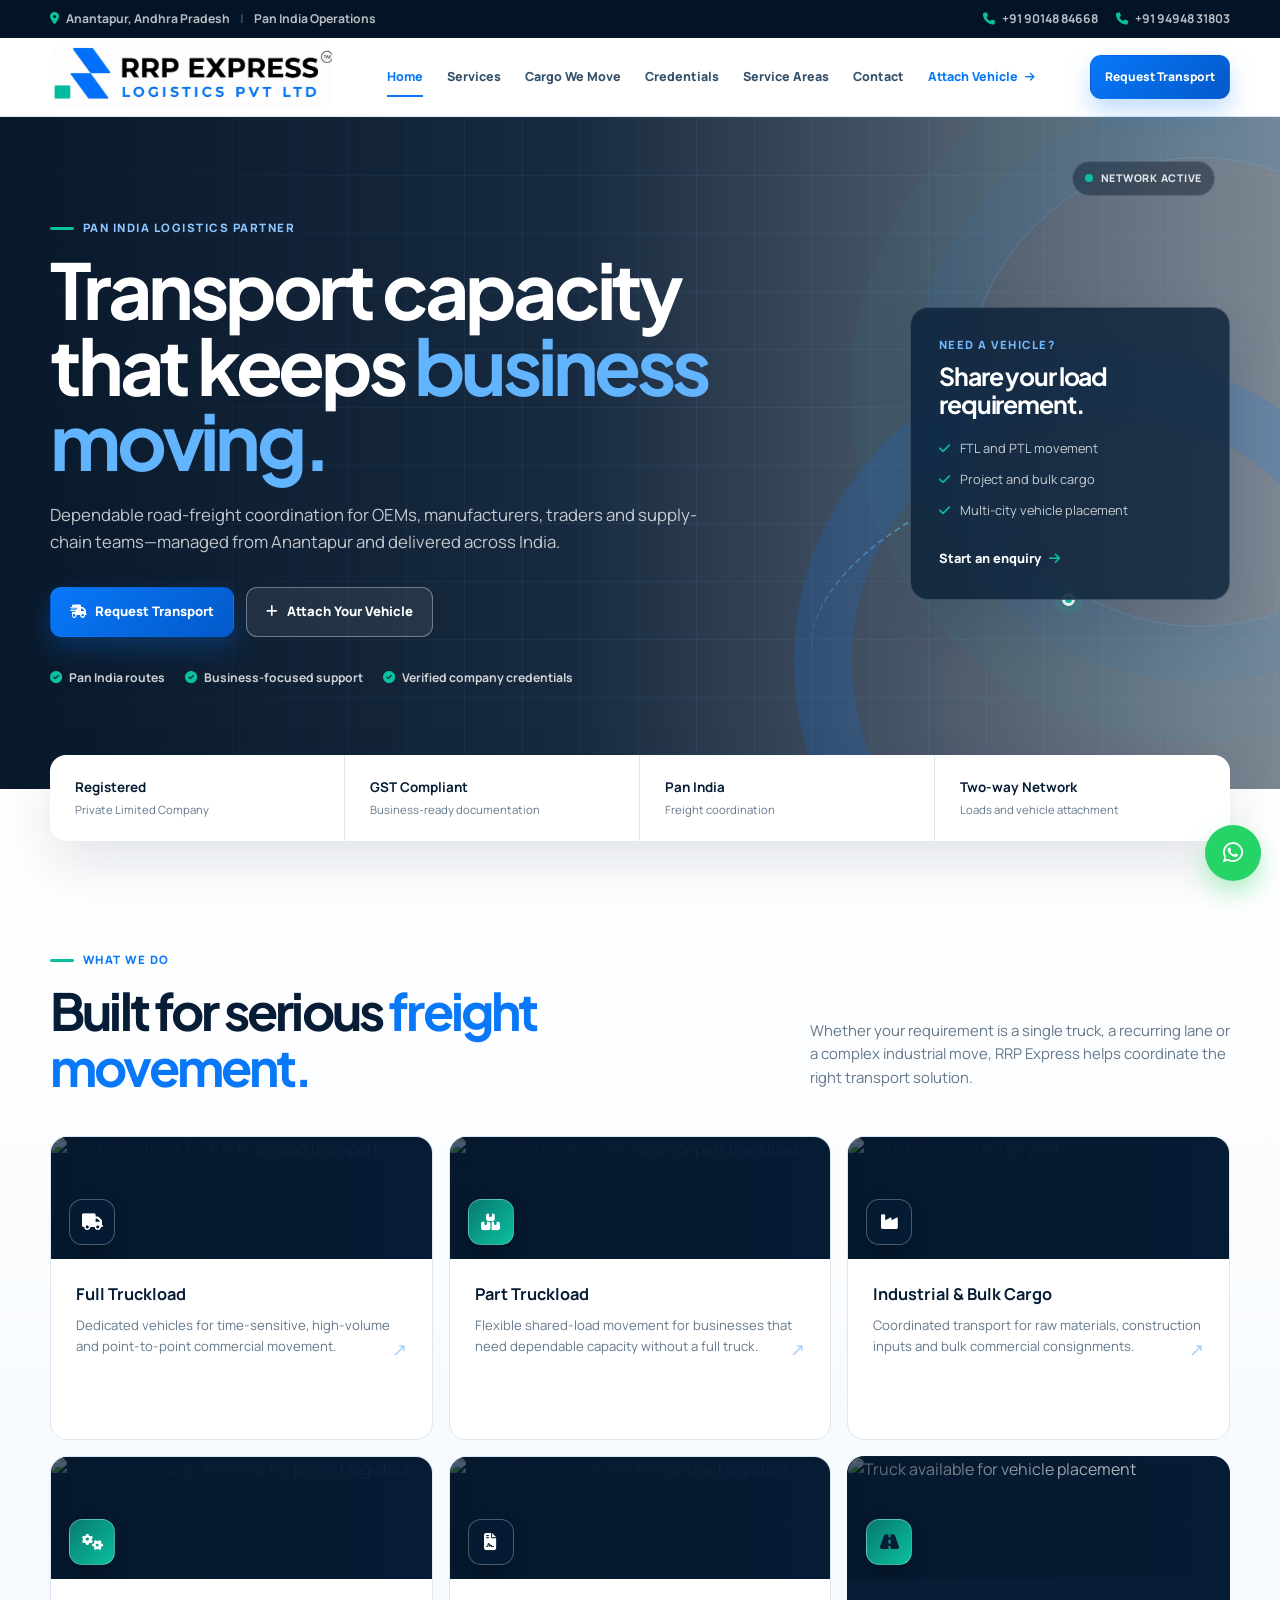
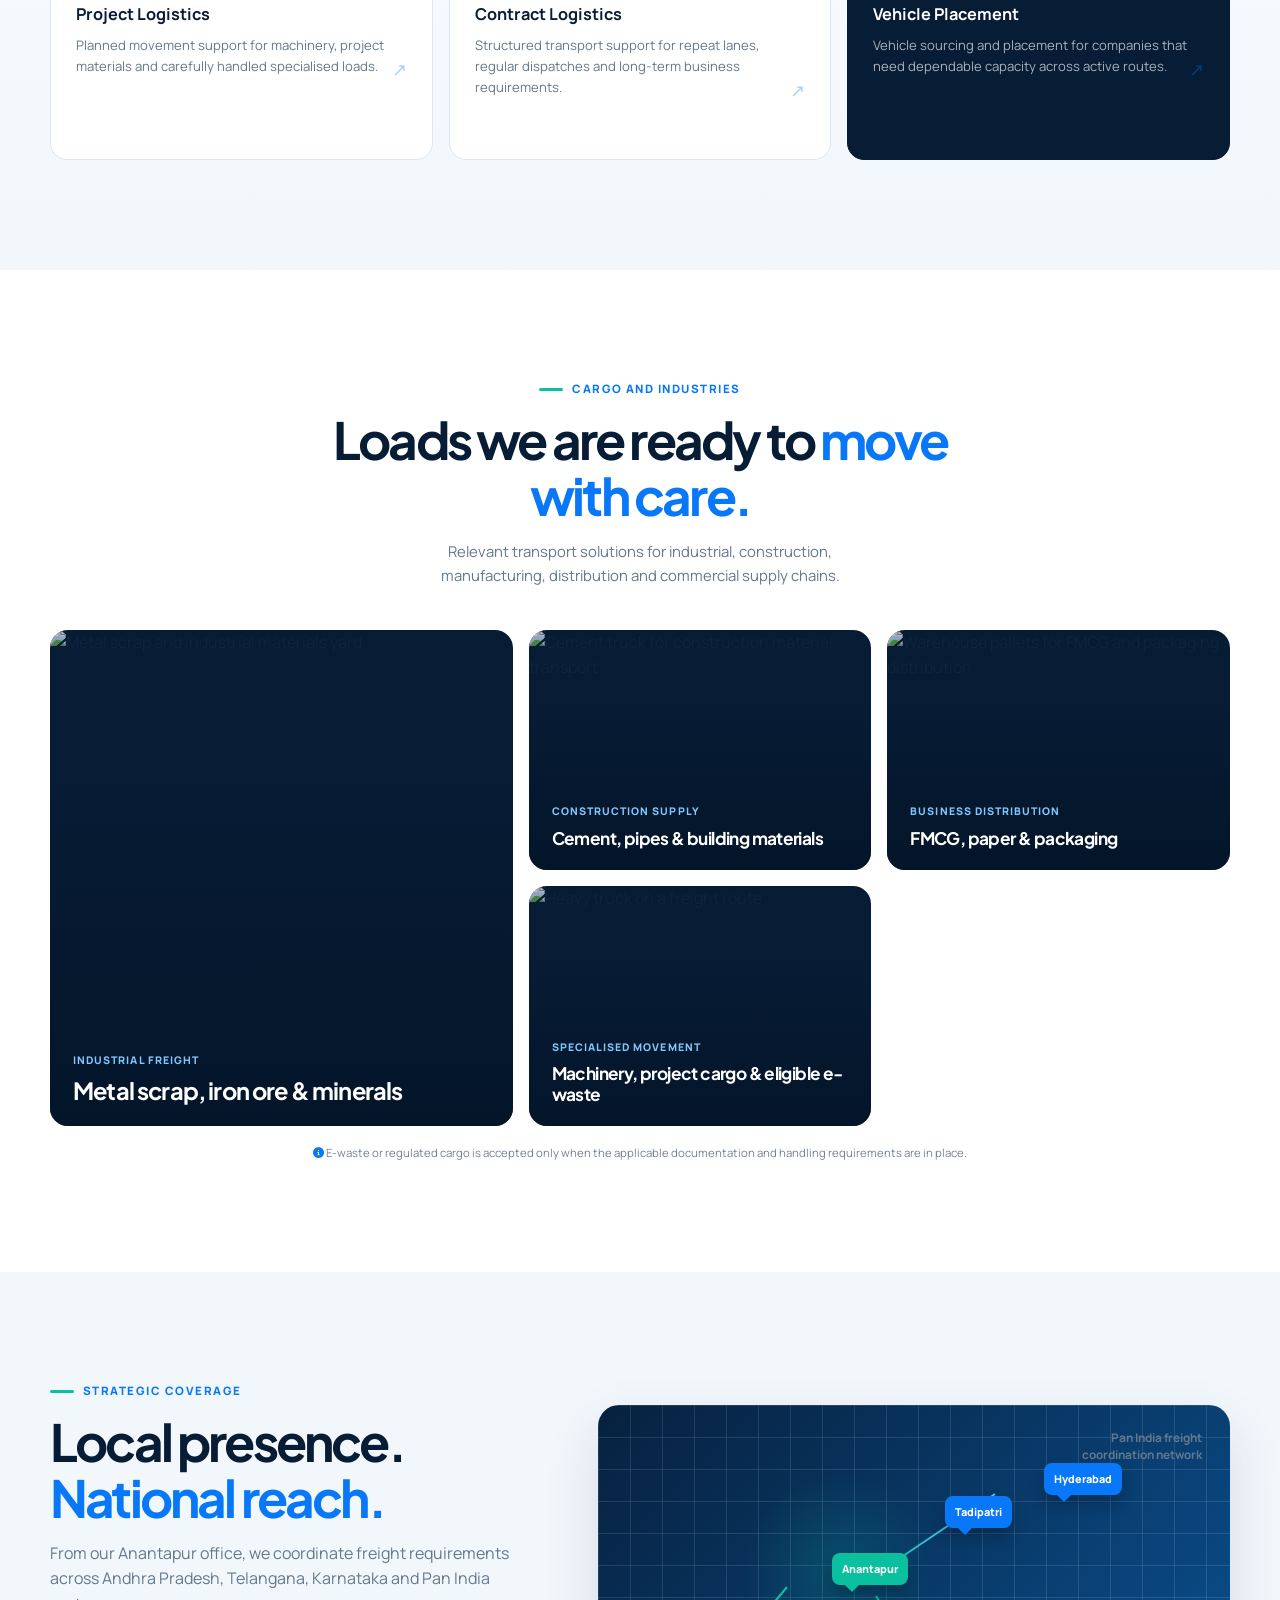
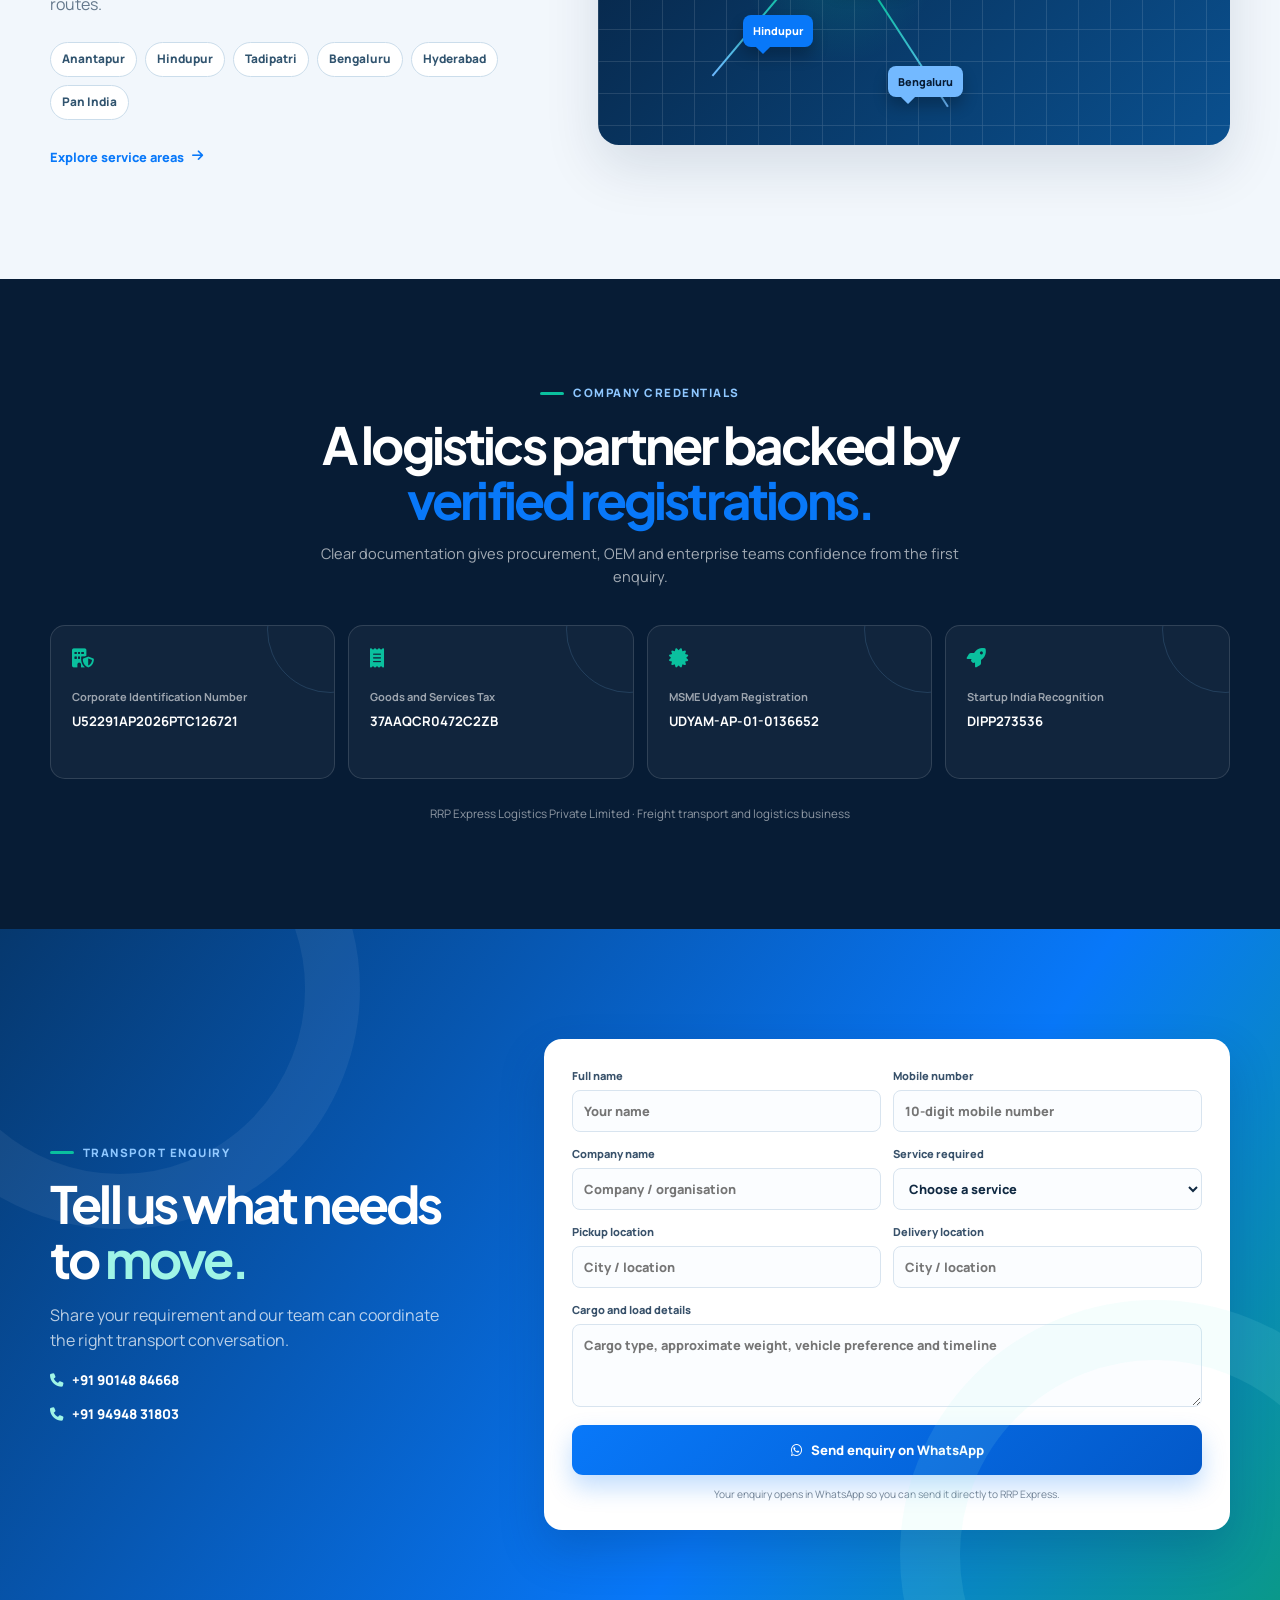
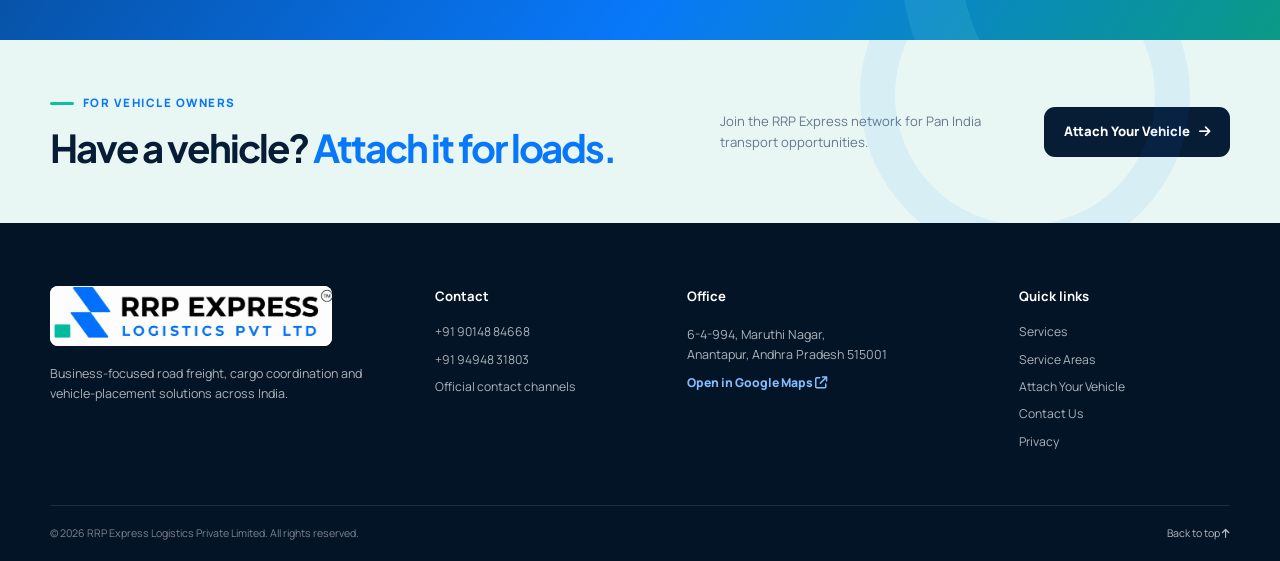
==== commit c04b374b: "Update index.html" ====
--- a/index.html
+++ b/index.html
@@ -8,7 +8,6 @@
   <title>RRP Express Logistics | Pan India Transport & Freight Solutions</title>
   <meta name="description" content="RRP Express Logistics Private Limited provides Pan India FTL, PTL, project cargo, bulk cargo and vehicle-placement solutions from Anantapur, Andhra Pradesh.">
   <meta name="keywords" content="transport company Anantapur, logistics company Anantapur, truck transport Hindupur, freight services Tadipatri, Bangalore logistics, Hyderabad transport, Pan India FTL, vehicle attachment loads">
-
   <link rel="canonical" href="https://www.rrpexpresslogistics.com/">
 
   <meta property="og:type" content="website">
@@ -28,7 +27,6 @@
     "@type":"ProfessionalService",
     "name":"RRP Express Logistics Private Limited",
     "url":"https://www.rrpexpresslogistics.com/",
-    "email":"info@rrpexpresslogistics.com",
     "telephone":["+919014884668","+919494831803"],
     "description":"Pan India road freight and logistics solutions including full truckload, part truckload, bulk cargo and project logistics.",
     "address":{
@@ -39,12 +37,15 @@
       "postalCode":"515001",
       "addressCountry":"IN"
     },
+    "areaServed":[
+      {"@type":"City","name":"Anantapur"},
+      {"@type":"City","name":"Hindupur"},
+      {"@type":"City","name":"Tadipatri"},
+      {"@type":"City","name":"Bengaluru"},
+      {"@type":"City","name":"Hyderabad"},
+      {"@type":"Country","name":"India"}
+    ],
     "contactPoint":[
-      {
-        "@type":"ContactPoint",
-        "contactType":"General Enquiries",
-        "email":"info@rrpexpresslogistics.com"
-      },
       {
         "@type":"ContactPoint",
         "contactType":"Director",
@@ -61,17 +62,341 @@
         "email":"accounts@rrpexpresslogistics.com"
       }
     ],
-    "areaServed":[
-      {"@type":"City","name":"Anantapur"},
-      {"@type":"City","name":"Hindupur"},
-      {"@type":"City","name":"Tadipatri"},
-      {"@type":"City","name":"Bengaluru"},
-      {"@type":"City","name":"Hyderabad"},
-      {"@type":"Country","name":"India"}
-    ],
     "sameAs":["https://maps.app.goo.gl/4dVLs6jSuHwgYb837"]
   }
   </script>
+
+  <style>
+    .hero__orb,
+    .hero__grid-lines,
+    .hero__route-path,
+    .hero__route-dot,
+    .hero__status {
+      position: absolute;
+      pointer-events: none;
+    }
+
+    .hero__orb {
+      width: 470px;
+      height: 470px;
+      right: -155px;
+      top: 40px;
+      border: 1px solid rgba(91, 182, 255, .28);
+      border-radius: 50%;
+      box-shadow:
+        0 0 0 55px rgba(8, 120, 249, .06),
+        0 0 0 115px rgba(10, 192, 158, .035);
+      animation: orbitGlow 7s ease-in-out infinite;
+    }
+
+    .hero__grid-lines {
+      inset: 0;
+      opacity: .12;
+      background-image:
+        linear-gradient(rgba(147, 208, 255, .5) 1px, transparent 1px),
+        linear-gradient(90deg, rgba(147, 208, 255, .5) 1px, transparent 1px);
+      background-size: 58px 58px;
+      mask-image: linear-gradient(90deg, transparent, black 40%, black 100%);
+    }
+
+    .hero__route-path {
+      right: 7%;
+      bottom: 100px;
+      width: 390px;
+      height: 200px;
+      border-top: 2px dashed rgba(97, 198, 255, .48);
+      border-radius: 50%;
+      transform: rotate(-23deg);
+      animation: routeDrift 7s linear infinite;
+    }
+
+    .hero__route-dot {
+      right: 16%;
+      bottom: 183px;
+      width: 13px;
+      height: 13px;
+      border: 3px solid #fff;
+      border-radius: 50%;
+      background: var(--teal);
+      box-shadow: 0 0 0 8px rgba(10, 192, 158, .15);
+      animation: locationPulse 2s ease-in-out infinite;
+    }
+
+    .hero__status {
+      right: 65px;
+      top: 44px;
+      display: flex;
+      align-items: center;
+      gap: 8px;
+      padding: 8px 12px;
+      border: 1px solid rgba(255, 255, 255, .15);
+      border-radius: 99px;
+      color: rgba(255, 255, 255, .85);
+      background: rgba(4, 20, 39, .42);
+      font-size: .66rem;
+      font-weight: 800;
+      letter-spacing: .07em;
+      text-transform: uppercase;
+      backdrop-filter: blur(10px);
+    }
+
+    .hero__status::before {
+      width: 8px;
+      height: 8px;
+      border-radius: 50%;
+      content: "";
+      background: var(--teal);
+      box-shadow: 0 0 0 0 rgba(10, 192, 158, .45);
+      animation: signal 1.7s infinite;
+    }
+
+    .hero__panel {
+      animation: panelEnter .9s .25s both;
+    }
+
+    .hero__content {
+      animation: heroEnter .8s both;
+    }
+
+    .trust-strip__inner > div {
+      transition: background .25s ease, transform .25s ease;
+    }
+
+    .trust-strip__inner > div:hover {
+      background: #f5faff;
+      transform: translateY(-3px);
+    }
+
+    .service-card__visual::before {
+      position: absolute;
+      z-index: 1;
+      top: 0;
+      left: -75%;
+      width: 45%;
+      height: 100%;
+      content: "";
+      background: linear-gradient(90deg, transparent, rgba(255,255,255,.22), transparent);
+      transform: skewX(-20deg);
+      transition: left .6s ease;
+    }
+
+    .service-card:hover .service-card__visual::before {
+      left: 135%;
+    }
+
+    .service-card__body {
+      position: relative;
+    }
+
+    .service-card__body::after {
+      position: absolute;
+      right: 25px;
+      bottom: 19px;
+      color: var(--blue);
+      content: "↗";
+      font-size: 1.15rem;
+      opacity: .35;
+      transition: opacity .2s, transform .2s;
+    }
+
+    .service-card:hover .service-card__body::after {
+      opacity: 1;
+      transform: translate(3px, -3px);
+    }
+
+    .cargo-card {
+      isolation: isolate;
+    }
+
+    .cargo-card::before {
+      position: absolute;
+      z-index: 2;
+      top: 18px;
+      right: 18px;
+      display: grid;
+      width: 33px;
+      height: 33px;
+      place-items: center;
+      border: 1px solid rgba(255,255,255,.25);
+      border-radius: 50%;
+      color: white;
+      content: "↗";
+      font-size: .9rem;
+      opacity: 0;
+      transform: translate(-8px, 8px);
+      transition: .25s ease;
+    }
+
+    .cargo-card:hover::before {
+      opacity: 1;
+      transform: translate(0, 0);
+    }
+
+    .route-map::after {
+      position: absolute;
+      inset: 0;
+      content: "";
+      background: radial-gradient(circle at 38% 48%, rgba(10, 192, 158, .18), transparent 22%);
+      animation: mapPulse 4s ease-in-out infinite;
+    }
+
+    .route-map__line {
+      animation: routeSignal 2.8s ease-in-out infinite;
+    }
+
+    .route-map__line--two {
+      animation-delay: .45s;
+    }
+
+    .route-map__line--three {
+      animation-delay: .9s;
+    }
+
+    .credential-grid article {
+      position: relative;
+      overflow: hidden;
+      transition: transform .25s ease, background .25s ease;
+    }
+
+    .credential-grid article::after {
+      position: absolute;
+      top: -60px;
+      right: -60px;
+      width: 125px;
+      height: 125px;
+      border: 1px solid rgba(129, 199, 255, .16);
+      border-radius: 50%;
+      content: "";
+    }
+
+    .credential-grid article:hover {
+      background: rgba(255,255,255,.09);
+      transform: translateY(-5px);
+    }
+
+    .quote {
+      position: relative;
+      overflow: hidden;
+    }
+
+    .quote::before,
+    .quote::after {
+      position: absolute;
+      border-radius: 50%;
+      content: "";
+      pointer-events: none;
+    }
+
+    .quote::before {
+      top: -180px;
+      left: -120px;
+      width: 370px;
+      height: 370px;
+      border: 55px solid rgba(255,255,255,.06);
+    }
+
+    .quote::after {
+      right: -130px;
+      bottom: -170px;
+      width: 390px;
+      height: 390px;
+      border: 60px solid rgba(159, 245, 230, .1);
+    }
+
+    .vehicle-cta {
+      position: relative;
+      overflow: hidden;
+    }
+
+    .vehicle-cta::after {
+      position: absolute;
+      top: -110px;
+      right: 7%;
+      width: 260px;
+      height: 260px;
+      border: 35px solid rgba(8, 120, 249, .07);
+      border-radius: 50%;
+      content: "";
+    }
+
+    .reveal {
+      opacity: 0;
+      transform: translateY(28px);
+      transition: opacity .65s ease, transform .65s ease;
+    }
+
+    .reveal.is-visible {
+      opacity: 1;
+      transform: translateY(0);
+    }
+
+    @keyframes heroEnter {
+      from { opacity: 0; transform: translateY(24px); }
+      to { opacity: 1; transform: translateY(0); }
+    }
+
+    @keyframes panelEnter {
+      from { opacity: 0; transform: translateX(28px); }
+      to { opacity: 1; transform: translateX(0); }
+    }
+
+    @keyframes orbitGlow {
+      0%, 100% { transform: scale(1); opacity: .65; }
+      50% { transform: scale(1.07); opacity: 1; }
+    }
+
+    @keyframes routeDrift {
+      from { transform: rotate(-23deg) translateX(0); }
+      50% { transform: rotate(-23deg) translateX(-12px); }
+      to { transform: rotate(-23deg) translateX(0); }
+    }
+
+    @keyframes locationPulse {
+      0%, 100% { transform: scale(1); }
+      50% { transform: scale(1.25); }
+    }
+
+    @keyframes signal {
+      0% { box-shadow: 0 0 0 0 rgba(10, 192, 158, .45); }
+      70% { box-shadow: 0 0 0 8px rgba(10, 192, 158, 0); }
+      100% { box-shadow: 0 0 0 0 rgba(10, 192, 158, 0); }
+    }
+
+    @keyframes routeSignal {
+      0%, 100% { opacity: .35; }
+      50% { opacity: 1; box-shadow: 0 0 14px rgba(111, 197, 255, .8); }
+    }
+
+    @keyframes mapPulse {
+      0%, 100% { opacity: .55; }
+      50% { opacity: 1; }
+    }
+
+    @media (max-width: 830px) {
+      .hero__orb { right: -290px; top: 140px; }
+      .hero__route-path,
+      .hero__route-dot,
+      .hero__status { display: none; }
+    }
+
+    @media (prefers-reduced-motion: reduce) {
+      .hero__orb,
+      .hero__route-path,
+      .hero__route-dot,
+      .hero__status::before,
+      .hero__content,
+      .hero__panel,
+      .route-map::after,
+      .route-map__line {
+        animation: none !important;
+      }
+
+      .reveal {
+        opacity: 1;
+        transform: none;
+      }
+    }
+  </style>
 </head>
 
 <body>
@@ -85,14 +410,8 @@
       </p>
 
       <div class="topbar__contacts">
-        <a href="tel:+919014884668">
-          <i class="fa-solid fa-phone"></i>
-          +91 90148 84668
-        </a>
-        <a href="tel:+919494831803">
-          <i class="fa-solid fa-phone"></i>
-          +91 94948 31803
-        </a>
+        <a href="tel:+919014884668"><i class="fa-solid fa-phone"></i> +91 90148 84668</a>
+        <a href="tel:+919494831803"><i class="fa-solid fa-phone"></i> +91 94948 31803</a>
       </div>
     </div>
   </div>
@@ -113,33 +432,28 @@
         <a href="#cargo">Cargo We Move</a>
         <a href="#credentials">Credentials</a>
         <a href="service-areas.html">Service Areas</a>
-        <a href="#contact">Contact</a>
-        <a class="menu__attach" href="attach-vehicle.html">
-          Attach Vehicle <i class="fa-solid fa-arrow-right"></i>
-        </a>
+        <a href="contact.html">Contact</a>
+        <a class="menu__attach" href="attach-vehicle.html">Attach Vehicle <i class="fa-solid fa-arrow-right"></i></a>
       </nav>
 
-      <a class="button button--primary header__quote" href="#quote">
-        Request Transport
-      </a>
+      <a class="button button--primary header__quote" href="#quote">Request Transport</a>
     </div>
   </header>
 
   <main>
     <section class="hero" id="home">
       <div class="hero__shade"></div>
+      <div class="hero__grid-lines"></div>
+      <div class="hero__orb"></div>
+      <div class="hero__route-path"></div>
+      <div class="hero__route-dot"></div>
+      <div class="hero__status">Network Active</div>
 
       <div class="container hero__grid">
         <div class="hero__content">
-          <p class="eyebrow eyebrow--light">
-            <span></span>
-            Pan India logistics partner
-          </p>
-
-          <h1>
-            Transport capacity that keeps
-            <em>business moving.</em>
-          </h1>
+          <p class="eyebrow eyebrow--light"><span></span> Pan India logistics partner</p>
+
+          <h1>Transport capacity that keeps <em>business moving.</em></h1>
 
           <p class="hero__copy">
             Dependable road-freight coordination for OEMs, manufacturers, traders and supply-chain teams—managed from Anantapur and delivered across India.
@@ -174,9 +488,7 @@
             <li><i class="fa-solid fa-check"></i> Multi-city vehicle placement</li>
           </ul>
 
-          <a href="#quote">
-            Start an enquiry <i class="fa-solid fa-arrow-right"></i>
-          </a>
+          <a href="#quote">Start an enquiry <i class="fa-solid fa-arrow-right"></i></a>
         </aside>
       </div>
     </section>
@@ -187,14 +499,17 @@
           <strong>Registered</strong>
           <span>Private Limited Company</span>
         </div>
+
         <div>
           <strong>GST Compliant</strong>
           <span>Business-ready documentation</span>
         </div>
+
         <div>
           <strong>Pan India</strong>
           <span>Freight coordination</span>
         </div>
+
         <div>
           <strong>Two-way Network</strong>
           <span>Loads and vehicle attachment</span>
@@ -202,19 +517,12 @@
       </div>
     </section>
 
-    <section class="section services" id="services">
+    <section class="section services reveal" id="services">
       <div class="container">
         <div class="section-heading">
           <div>
-            <p class="eyebrow">
-              <span></span>
-              What we do
-            </p>
-
-            <h2>
-              Built for serious
-              <em>freight movement.</em>
-            </h2>
+            <p class="eyebrow"><span></span> What we do</p>
+            <h2>Built for serious <em>freight movement.</em></h2>
           </div>
 
           <p>
@@ -226,9 +534,7 @@
           <article class="service-card">
             <div class="service-card__visual">
               <img src="https://images.unsplash.com/photo-1601584115197-04ecc0da31d7?auto=format&fit=crop&w=900&q=84" alt="Container truck for full truckload transport" loading="lazy">
-              <span class="service-card__icon">
-                <i class="fa-solid fa-truck"></i>
-              </span>
+              <span class="service-card__icon"><i class="fa-solid fa-truck"></i></span>
             </div>
             <div class="service-card__body">
               <h3>Full Truckload</h3>
@@ -239,9 +545,7 @@
           <article class="service-card">
             <div class="service-card__visual">
               <img src="https://images.unsplash.com/photo-1587293852726-70cdb56c2866?auto=format&fit=crop&w=900&q=84" alt="Palletised warehouse cargo for part truckload movement" loading="lazy">
-              <span class="service-card__icon">
-                <i class="fa-solid fa-boxes-stacked"></i>
-              </span>
+              <span class="service-card__icon"><i class="fa-solid fa-boxes-stacked"></i></span>
             </div>
             <div class="service-card__body">
               <h3>Part Truckload</h3>
@@ -252,12 +556,10 @@
           <article class="service-card">
             <div class="service-card__visual">
               <img src="https://images.unsplash.com/photo-1617303331806-3d6b58e03241?auto=format&fit=crop&w=900&q=84" alt="Industrial metal scrap yard" loading="lazy">
-              <span class="service-card__icon">
-                <i class="fa-solid fa-industry"></i>
-              </span>
+              <span class="service-card__icon"><i class="fa-solid fa-industry"></i></span>
             </div>
             <div class="service-card__body">
-              <h3>Industrial &amp; Bulk Cargo</h3>
+              <h3>Industrial & Bulk Cargo</h3>
               <p>Coordinated transport for raw materials, construction inputs and bulk commercial consignments.</p>
             </div>
           </article>
@@ -265,9 +567,7 @@
           <article class="service-card">
             <div class="service-card__visual">
               <img src="https://images.unsplash.com/photo-1494412574643-ff11b0a5c1c3?auto=format&fit=crop&w=900&q=84" alt="Commercial cargo terminal for project logistics" loading="lazy">
-              <span class="service-card__icon">
-                <i class="fa-solid fa-gears"></i>
-              </span>
+              <span class="service-card__icon"><i class="fa-solid fa-gears"></i></span>
             </div>
             <div class="service-card__body">
               <h3>Project Logistics</h3>
@@ -278,9 +578,7 @@
           <article class="service-card">
             <div class="service-card__visual">
               <img src="https://images.unsplash.com/photo-1586528116311-ad8dd3c8310d?auto=format&fit=crop&w=900&q=84" alt="Warehouse operations for contract logistics" loading="lazy">
-              <span class="service-card__icon">
-                <i class="fa-solid fa-file-contract"></i>
-              </span>
+              <span class="service-card__icon"><i class="fa-solid fa-file-contract"></i></span>
             </div>
             <div class="service-card__body">
               <h3>Contract Logistics</h3>
@@ -291,9 +589,7 @@
           <article class="service-card service-card--accent">
             <div class="service-card__visual">
               <img src="https://images.unsplash.com/photo-1601584115197-04ecc0da31d7?auto=format&fit=crop&w=900&q=84" alt="Truck available for vehicle placement" loading="lazy">
-              <span class="service-card__icon">
-                <i class="fa-solid fa-road"></i>
-              </span>
+              <span class="service-card__icon"><i class="fa-solid fa-road"></i></span>
             </div>
             <div class="service-card__body">
               <h3>Vehicle Placement</h3>
@@ -304,19 +600,12 @@
       </div>
     </section>
 
-    <section class="section cargo" id="cargo">
+    <section class="section cargo reveal" id="cargo">
       <div class="container">
         <div class="section-heading section-heading--center">
           <div>
-            <p class="eyebrow">
-              <span></span>
-              Cargo and industries
-            </p>
-
-            <h2>
-              Loads we are ready to
-              <em>move with care.</em>
-            </h2>
+            <p class="eyebrow"><span></span> Cargo and industries</p>
+            <h2>Loads we are ready to <em>move with care.</em></h2>
           </div>
 
           <p>
@@ -329,7 +618,7 @@
             <img src="https://images.unsplash.com/photo-1617303331806-3d6b58e03241?auto=format&fit=crop&w=1200&q=84" alt="Metal scrap and industrial materials yard" loading="lazy">
             <div>
               <span>Industrial freight</span>
-              <h3>Metal scrap, iron ore &amp; minerals</h3>
+              <h3>Metal scrap, iron ore & minerals</h3>
             </div>
           </article>
 
@@ -337,7 +626,7 @@
             <img src="https://images.unsplash.com/photo-1705382063926-e26ac23ecf4e?auto=format&fit=crop&w=900&q=84" alt="Cement truck for construction material transport" loading="lazy">
             <div>
               <span>Construction supply</span>
-              <h3>Cement, pipes &amp; building materials</h3>
+              <h3>Cement, pipes & building materials</h3>
             </div>
           </article>
 
@@ -345,7 +634,7 @@
             <img src="https://images.unsplash.com/photo-1587293852726-70cdb56c2866?auto=format&fit=crop&w=900&q=84" alt="Warehouse pallets for FMCG and packaging distribution" loading="lazy">
             <div>
               <span>Business distribution</span>
-              <h3>FMCG, paper &amp; packaging</h3>
+              <h3>FMCG, paper & packaging</h3>
             </div>
           </article>
 
@@ -353,7 +642,7 @@
             <img src="https://images.unsplash.com/photo-1601584115197-04ecc0da31d7?auto=format&fit=crop&w=900&q=84" alt="Heavy truck on a freight route" loading="lazy">
             <div>
               <span>Specialised movement</span>
-              <h3>Machinery, project cargo &amp; eligible e-waste</h3>
+              <h3>Machinery, project cargo & eligible e-waste</h3>
             </div>
           </article>
         </div>
@@ -365,18 +654,11 @@
       </div>
     </section>
 
-    <section class="section route-section">
+    <section class="section route-section reveal">
       <div class="container route-section__grid">
         <div>
-          <p class="eyebrow">
-            <span></span>
-            Strategic coverage
-          </p>
-
-          <h2>
-            Local presence.
-            <em>National reach.</em>
-          </h2>
+          <p class="eyebrow"><span></span> Strategic coverage</p>
+          <h2>Local presence. <em>National reach.</em></h2>
 
           <p>
             From our Anantapur office, we coordinate freight requirements across Andhra Pradesh, Telangana, Karnataka and Pan India routes.
@@ -392,7 +674,8 @@
           </div>
 
           <a class="text-link" href="service-areas.html">
-            Explore service areas <i class="fa-solid fa-arrow-right"></i>
+            Explore service areas
+            <i class="fa-solid fa-arrow-right"></i>
           </a>
         </div>
 
@@ -412,18 +695,12 @@
       </div>
     </section>
 
-    <section class="credentials" id="credentials">
+    <section class="credentials reveal" id="credentials">
       <div class="container">
         <div class="credentials__intro">
-          <p class="eyebrow eyebrow--light">
-            <span></span>
-            Company credentials
-          </p>
-
-          <h2>
-            A logistics partner backed by
-            <em>verified registrations.</em>
-          </h2>
+          <p class="eyebrow eyebrow--light"><span></span> Company credentials</p>
+
+          <h2>A logistics partner backed by <em>verified registrations.</em></h2>
 
           <p>
             Clear documentation gives procurement, OEM and enterprise teams confidence from the first enquiry.
@@ -462,32 +739,18 @@
       </div>
     </section>
 
-    <section class="section quote" id="quote">
+    <section class="section quote reveal" id="quote">
       <div class="container quote__grid">
         <div class="quote__intro">
-          <p class="eyebrow eyebrow--light">
-            <span></span>
-            Transport enquiry
-          </p>
-
-          <h2>
-            Tell us what needs to
-            <em>move.</em>
-          </h2>
+          <p class="eyebrow eyebrow--light"><span></span> Transport enquiry</p>
+          <h2>Tell us what needs to <em>move.</em></h2>
 
           <p>
             Share your requirement and our team can coordinate the right transport conversation.
           </p>
 
-          <a href="tel:+919014884668">
-            <i class="fa-solid fa-phone"></i>
-            +91 90148 84668
-          </a>
-
-          <a href="tel:+919494831803">
-            <i class="fa-solid fa-phone"></i>
-            +91 94948 31803
-          </a>
+          <a href="tel:+919014884668"><i class="fa-solid fa-phone"></i> +91 90148 84668</a>
+          <a href="tel:+919494831803"><i class="fa-solid fa-phone"></i> +91 94948 31803</a>
         </div>
 
         <form class="enquiry-form" data-whatsapp-form data-form-type="Transport enquiry">
@@ -551,18 +814,11 @@
       </div>
     </section>
 
-    <section class="vehicle-cta">
+    <section class="vehicle-cta reveal">
       <div class="container vehicle-cta__inner">
         <div>
-          <p class="eyebrow">
-            <span></span>
-            For vehicle owners
-          </p>
-
-          <h2>
-            Have a vehicle?
-            <em>Attach it for loads.</em>
-          </h2>
+          <p class="eyebrow"><span></span> For vehicle owners</p>
+          <h2>Have a vehicle? <em>Attach it for loads.</em></h2>
         </div>
 
         <div>
@@ -577,7 +833,7 @@
     </section>
   </main>
 
-  <footer class="footer" id="contact">
+  <footer class="footer">
     <div class="container footer__grid">
       <div>
         <a class="brand brand--image brand--footer" href="#home">
@@ -591,36 +847,14 @@
 
       <div>
         <h3>Contact</h3>
-
         <a href="tel:+919014884668">+91 90148 84668</a>
         <a href="tel:+919494831803">+91 94948 31803</a>
-
-        <h3 style="margin-top:22px;">Official Communication</h3>
-
-        <a href="mailto:info@rrpexpresslogistics.com">
-          General: info@rrpexpresslogistics.com
-        </a>
-
-        <a href="mailto:director@rrpexpresslogistics.com">
-          Director: director@rrpexpresslogistics.com
-        </a>
-
-        <a href="mailto:operations@rrpexpresslogistics.com">
-          Operations: operations@rrpexpresslogistics.com
-        </a>
-
-        <a href="mailto:accounts@rrpexpresslogistics.com">
-          Accounts: accounts@rrpexpresslogistics.com
-        </a>
+        <a href="contact.html">Official contact channels</a>
       </div>
 
       <div>
         <h3>Office</h3>
-
-        <p>
-          6-4-994, Maruthi Nagar,<br>
-          Anantapur, Andhra Pradesh 515001
-        </p>
+        <p>6-4-994, Maruthi Nagar,<br>Anantapur, Andhra Pradesh 515001</p>
 
         <a class="text-link" href="https://maps.app.goo.gl/4dVLs6jSuHwgYb837?g_st=ac" target="_blank" rel="noopener">
           Open in Google Maps
@@ -630,23 +864,17 @@
 
       <div>
         <h3>Quick links</h3>
-
         <a href="#services">Services</a>
         <a href="service-areas.html">Service Areas</a>
         <a href="attach-vehicle.html">Attach Your Vehicle</a>
-        <a href="#quote">Request Transport</a>
+        <a href="contact.html">Contact Us</a>
         <a href="privacy.html">Privacy</a>
       </div>
     </div>
 
     <div class="container footer__bottom">
-      <span>
-        © <span id="year"></span> RRP Express Logistics Private Limited. All rights reserved.
-      </span>
-
-      <a href="#top">
-        Back to top <i class="fa-solid fa-arrow-up"></i>
-      </a>
+      <span>© <span id="year"></span> RRP Express Logistics Private Limited. All rights reserved.</span>
+      <a href="#top">Back to top <i class="fa-solid fa-arrow-up"></i></a>
     </div>
   </footer>
 
@@ -655,5 +883,20 @@
   </a>
 
   <script src="script.js"></script>
+
+  <script>
+    document.querySelectorAll(".reveal").forEach((element) => {
+      const observer = new IntersectionObserver((entries) => {
+        entries.forEach((entry) => {
+          if (entry.isIntersecting) {
+            entry.target.classList.add("is-visible");
+            observer.unobserve(entry.target);
+          }
+        });
+      }, { threshold: 0.12 });
+
+      observer.observe(element);
+    });
+  </script>
 </body>
 </html>
